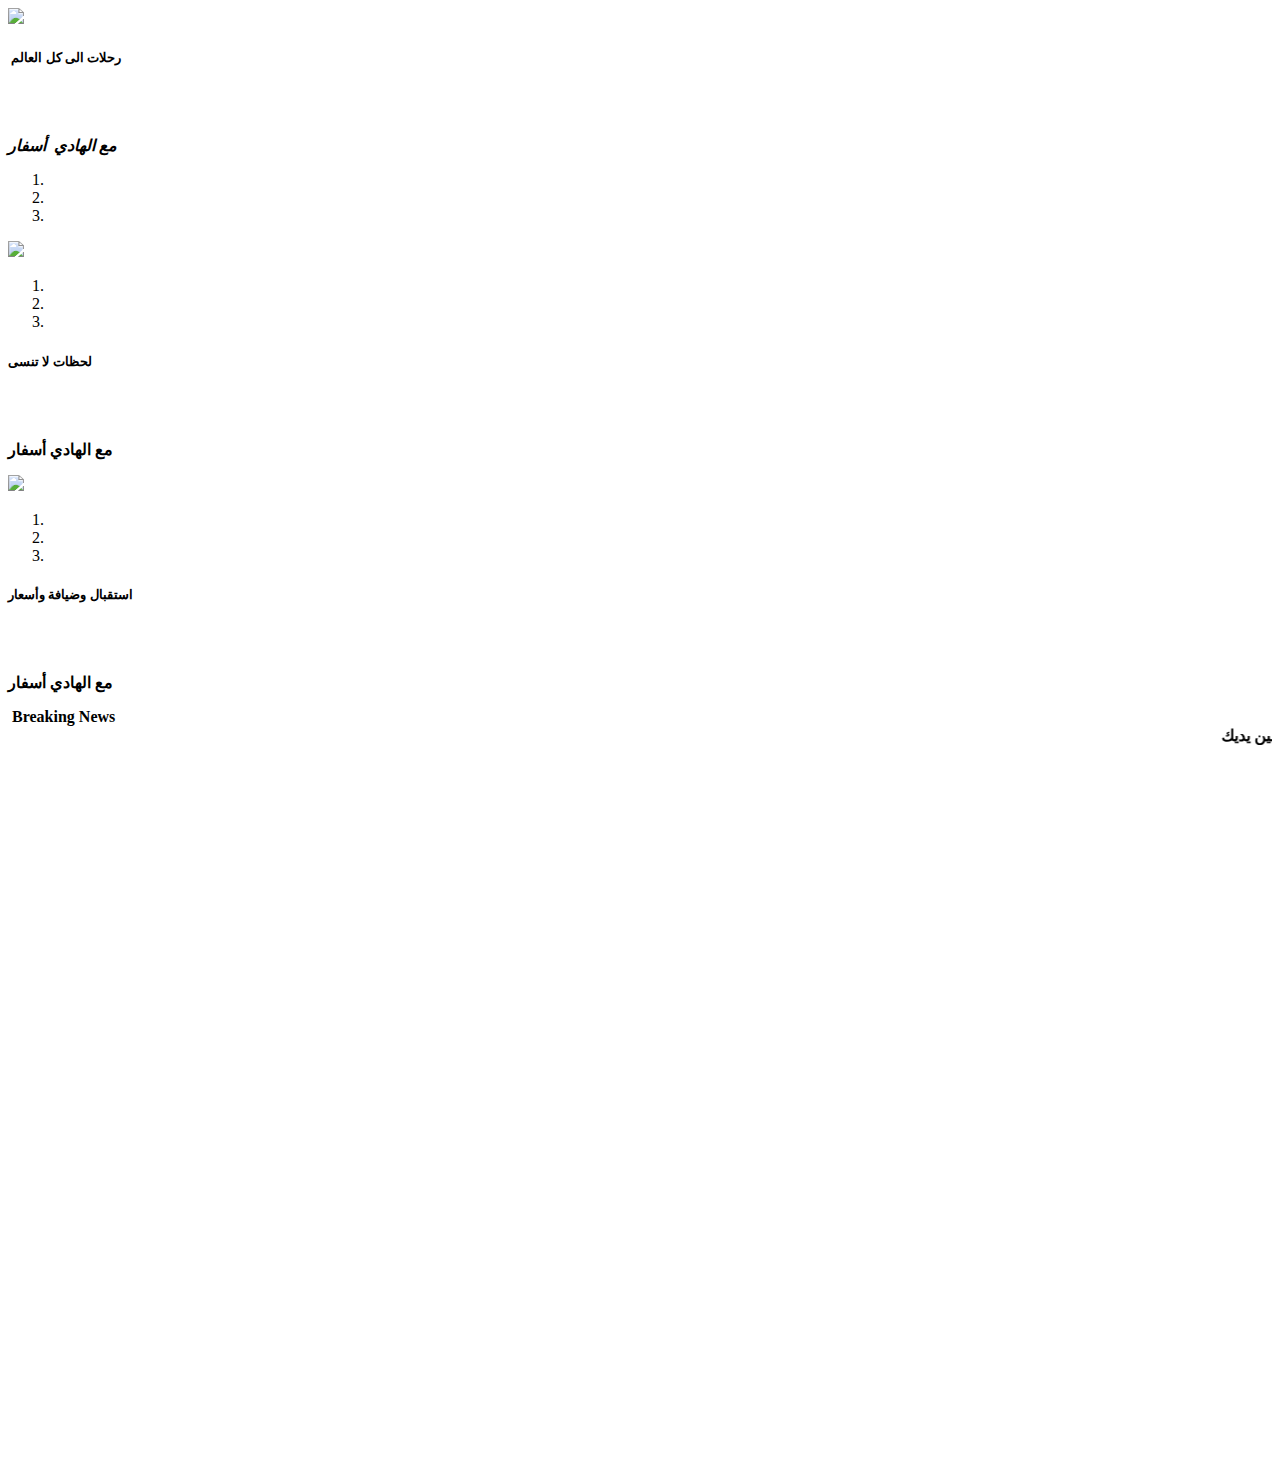
==== index.html @ 48cc2e4d "create github pages" ====
<!DOCTYPE html>
<html  >
<head>
  
  <meta charset="UTF-8">
  <meta http-equiv="X-UA-Compatible" content="IE=edge">
  
  <meta name="twitter:card" content="summary_large_image"/>
  <meta name="twitter:image:src" content="">
  <meta property="og:image" content="">
  <meta name="twitter:title" content="ELHADI ASSFAR">
  <meta name="viewport" content="width=device-width, initial-scale=1, minimum-scale=1">
  <link rel="shortcut icon" href="assets/images/whatsapp-image-2022-09-24-at-00.09.13-128x124.png" type="image/x-icon">
  <meta name="description" content="">
  
  
  <title>ELHADI ASSFAR</title>
  <link rel="stylesheet" href="assets/tether/tether.min.css">
  <link rel="stylesheet" href="assets/bootstrap/css/bootstrap.min.css">
  <link rel="stylesheet" href="assets/bootstrap/css/bootstrap-grid.min.css">
  <link rel="stylesheet" href="assets/bootstrap/css/bootstrap-reboot.min.css">
  <link rel="stylesheet" href="assets/popup-overlay-plugin/style.css">
  <link rel="stylesheet" href="assets/theme/css/style.css">
  <link rel="preload" href="https://fonts.googleapis.com/css?family=Open+Sans:300,400,500,600,700,800,300i,400i,500i,600i,700i,800i&display=swap" as="style" onload="this.onload=null;this.rel='stylesheet'">
  <noscript><link rel="stylesheet" href="https://fonts.googleapis.com/css?family=Open+Sans:300,400,500,600,700,800,300i,400i,500i,600i,700i,800i&display=swap"></noscript>
  <link rel="preload" as="style" href="assets/mobirise/css/mbr-additional.css"><link rel="stylesheet" href="assets/mobirise/css/mbr-additional.css" type="text/css">
  
  
  
  

<meta name="theme-color" content="#000000">
<link rel="manifest" href="manifest.json">
<script src="sw-connect.js"></script>
<meta name="apple-mobile-web-app-capable" content="yes">
<link rel="apple-touch-startup-image" media="(device-width: 320px) and (device-height: 568px) and (-webkit-device-pixel-ratio: 2) and (orientation: portrait)" href="assets/images/apple-launch-640x1136.png">
<link rel="apple-touch-startup-image" media="(device-width: 375px) and (device-height: 667px) and (-webkit-device-pixel-ratio: 2) and (orientation: portrait)" href="assets/images/apple-launch-750x1334.png">
<link rel="apple-touch-startup-image" media="(device-width: 414px) and (device-height: 736px) and (-webkit-device-pixel-ratio: 3) and (orientation: portrait)" href="assets/images/apple-launch-1242x2208.png">
<link rel="apple-touch-startup-image" media="(device-width: 375px) and (device-height: 812px) and (-webkit-device-pixel-ratio: 3) and (orientation: portrait)" href="assets/images/apple-launch-1125x2436.png">
<link rel="apple-touch-startup-image" media="(device-width: 768px) and (device-height: 1024px) and (-webkit-device-pixel-ratio: 2) and (orientation: portrait)" href="assets/images/apple-launch-1536x2048.png">
<link rel="apple-touch-startup-image" media="(device-width: 834px) and (device-height: 1112px) and (-webkit-device-pixel-ratio: 2) and (orientation: portrait)" href="assets/images/apple-launch-1668x2224.png">
<link rel="apple-touch-startup-image" media="(device-width: 1024px) and (device-height: 1366px) and (-webkit-device-pixel-ratio: 2) and (orientation: portrait)" href="assets/images/apple-launch-2048x2732.png">
<meta name="apple-mobile-web-app-status-bar-style" content="default">
<meta name="apple-mobile-web-app-title" content="">
<link rel="apple-touch-icon" href="apple-touch-icon.png"></head>
<body>
  
  <section class="slider1 cid-timabyp46W" id="slider1-c">
    

    <div class="carousel slide carousel-fade" id="timAXbuTjU" data-ride="carousel" data-interval="6000">
        <div class="carousel-inner">
            <div class="carousel-item slider-image item active">
                <div class="item-wrapper">
                    <img class="d-block w-100" src="assets/images/mbr-1050x918.jpg">
                    
                    <div class="carousel-caption">
                        <div class="middle">
                            <h5 class="mbr-section-title mbr-fonts-style align-left display-1">
                                <strong>&nbsp;رحلات الى كل العالم</strong><br><br><br><strong><br></strong></h5>
                            <p class="mbr-section-text mbr-fonts-style align-left display-2"><em><strong>مع الهادي&nbsp; أسفار</strong></em></p>
                        </div>
                        <div>
                            <ol class="carousel-indicators">
                                <li data-slide-to="0" class="active" data-target="#timAXbuTjU"></li>
                                <li data-slide-to="1" data-target="#timAXbuTjU"></li>
                                <li data-slide-to="2" data-target="#timAXbuTjU"></li>
                            </ol>
                        </div>
                    </div>
                </div>
            </div>
            <div class="carousel-item slider-image item">
                <div class="item-wrapper">
                    <img class="d-block w-100" src="assets/images/mbr-1050x700.jpg">
                    
                    <div class="carousel-caption">
                        <div>
                        <ol class="carousel-indicators">
                            <li data-slide-to="0" data-target="#timAXbuTjU"></li>
                            <li data-slide-to="1" class="active" data-target="#timAXbuTjU"></li>
                            <li data-slide-to="2" data-target="#timAXbuTjU"></li>
                        </ol>
                    </div>
                        <div class="middle">
                            <h5 class="mbr-section-title mbr-fonts-style align-left display-1">
                                <strong>لحظات لا تنسى</strong><br><br><br><strong><br></strong></h5>
                            <p class="mbr-section-text mbr-fonts-style align-left display-1"><strong>مع الهادي  أسفار</strong><br></p>
                        </div>
                    </div>
                </div>
            </div>
            <div class="carousel-item slider-image item">
                <div class="item-wrapper">
                    <img class="d-block w-100" src="assets/images/mbr-1350x904.jpg">
                    
                    <div class="carousel-caption">
                        <div>
                            <ol class="carousel-indicators">
                                <li data-slide-to="0" data-target="#timAXbuTjU"></li>
                                <li data-slide-to="1" data-target="#timAXbuTjU"></li>
                                <li data-slide-to="2" class="active" data-target="#timAXbuTjU"></li>
                            </ol>
                        </div>
                        <div class="middle">
                            <h5 class="mbr-section-title mbr-fonts-style align-left display-1">
                                <strong>استقبال وضيافة وأسعار&nbsp;</strong><br><br><br><strong><br></strong></h5>
                            <p class="mbr-section-text mbr-fonts-style align-left display-1"><strong>مع الهادي  أسفار</strong><br></p>
                        </div>
                    </div>
                </div>
            </div>
        </div>
    </div>
</section>

<section class="mbr-section article content1 cid-timjkQLAtu" id="breaking-e">

    
    <div class="container-fluid">
<div class="container mt-10 col-lg-9">
    <div class="row">
        <div class="col-md-12 ">
            <div class="d-flex justify-content-between align-items-center breaking-news" style="background: #ffffff">
                <div class="d-flex flex-row flex-grow-1 flex-fill justify-content-center py-2  px-2 news"><span class="d-flex align-items-center"><div><strong>&nbsp;Breaking News</strong></div></span></div>
                <marquee class="news-scroll" behavior="scroll" direction="left" onmouseover="this.stop();" onmouseout="this.start();"> <a href="#"></a><div><strong>الهادي للأسفار والعالم بين يديك&nbsp; &nbsp; &nbsp; الهادي للأسفار والعالم بين يديك&nbsp; &nbsp; &nbsp; &nbsp; &nbsp; الهادي للأسفار والعالم بين يديك&nbsp; &nbsp; &nbsp; &nbsp; &nbsp; &nbsp; &nbsp; &nbsp; &nbsp; &nbsp; &nbsp; &nbsp; &nbsp; &nbsp; &nbsp; &nbsp; &nbsp; &nbsp; &nbsp; &nbsp; &nbsp; &nbsp; الهادي للأسفار والعالم بين يديك</strong></div> </marquee>
            </div>
        </div>
    </div>

     </div>


   
</div></section>

<section class="video2 cid-timdjlqHDe" id="video2-d">
    
    
    
    <div class="container-fluid">
        
        <div class="row justify-content-center mt-4">
            <div class="col-12 col-md-12 video-block">
                <div class="video-wrapper"><iframe class="mbr-embedded-video" src="https://www.youtube.com/embed/H-viSy_GXDM?rel=0&amp;amp;mute=1&amp;showinfo=0&amp;autoplay=1&amp;loop=1&amp;playlist=H-viSy_GXDM" width="1280" height="720" frameborder="0" allowfullscreen></iframe></div>
                
            </div>
        </div>
    </div>
</section>


<script src="assets/web/assets/jquery/jquery.min.js"></script>
  <script src="assets/popper/popper.min.js"></script>
  <script src="assets/tether/tether.min.js"></script>
  <script src="assets/bootstrap/js/bootstrap.min.js"></script>
  <script src="assets/smoothscroll/smooth-scroll.js"></script>
  <script src="assets/playervimeo/vimeo_player.js"></script>
  <script src="assets/theme/js/script.js"></script>
  
  
  

</body>
</html>
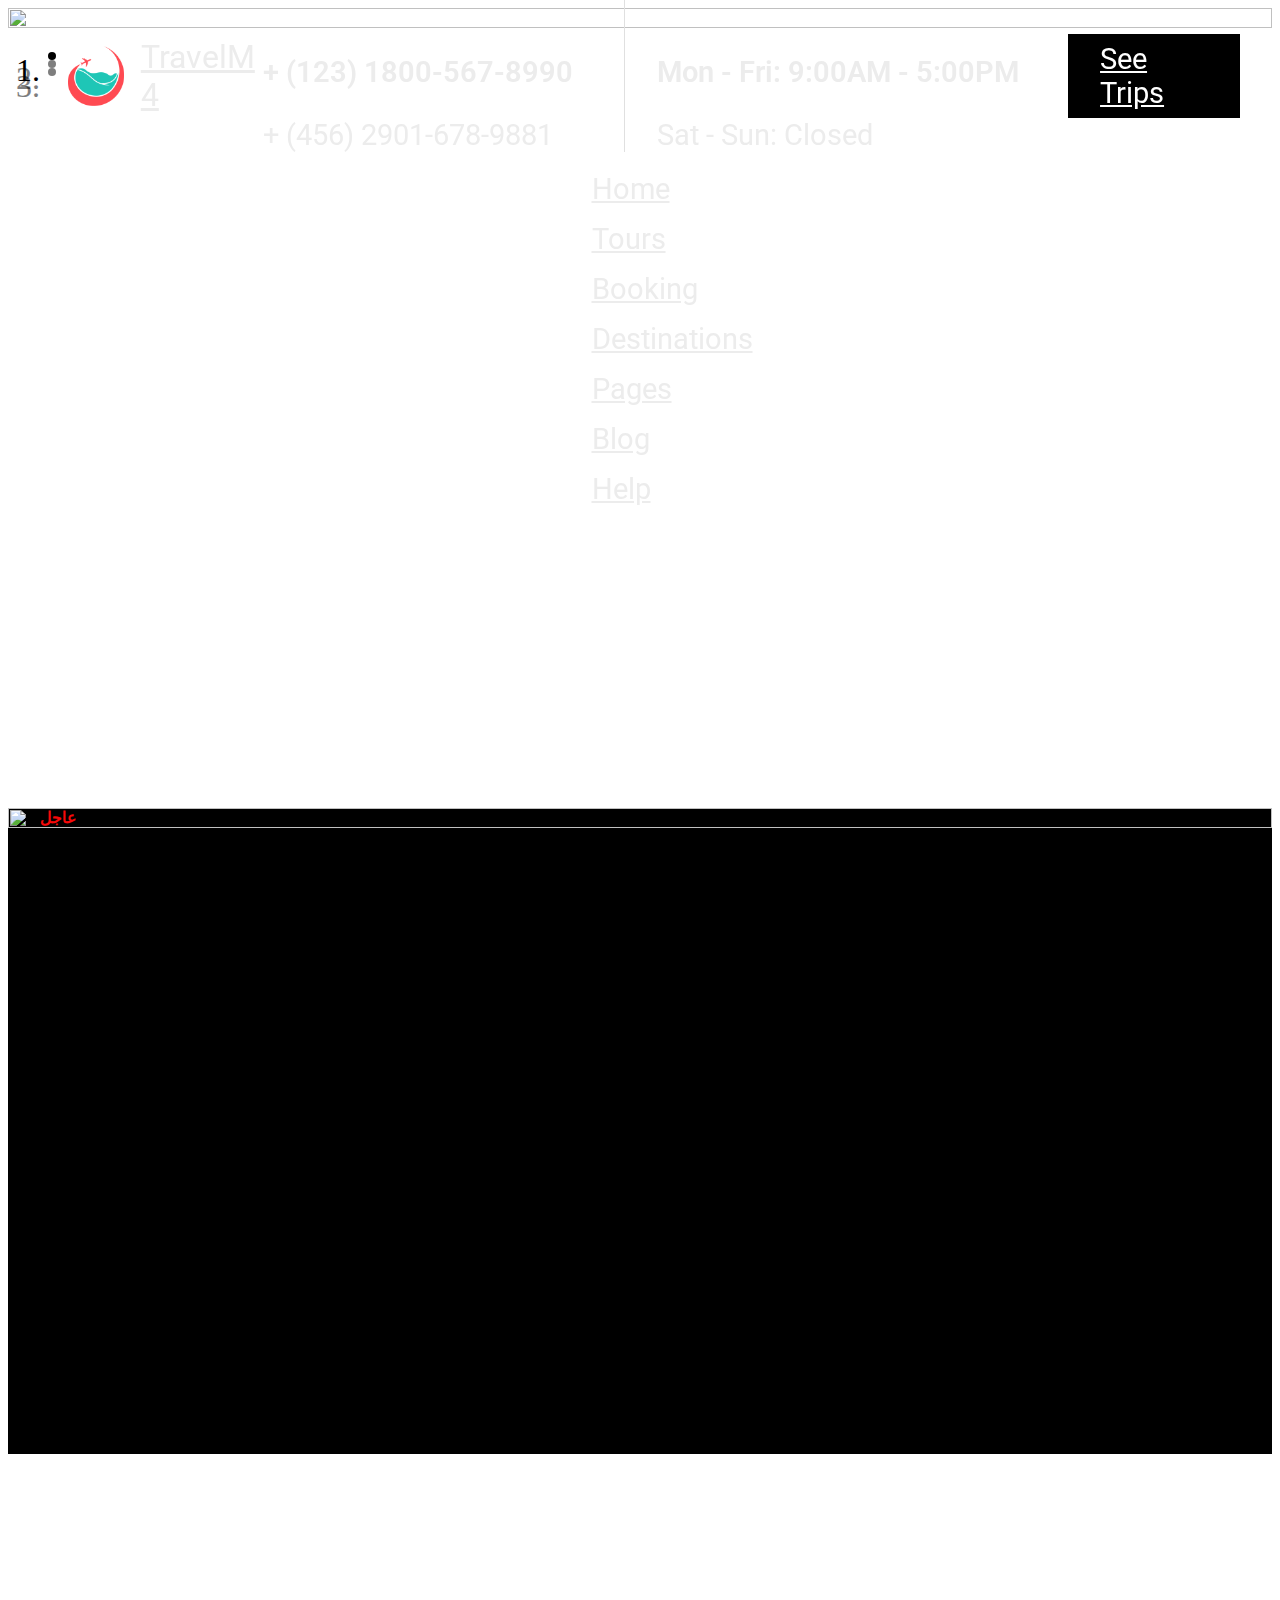
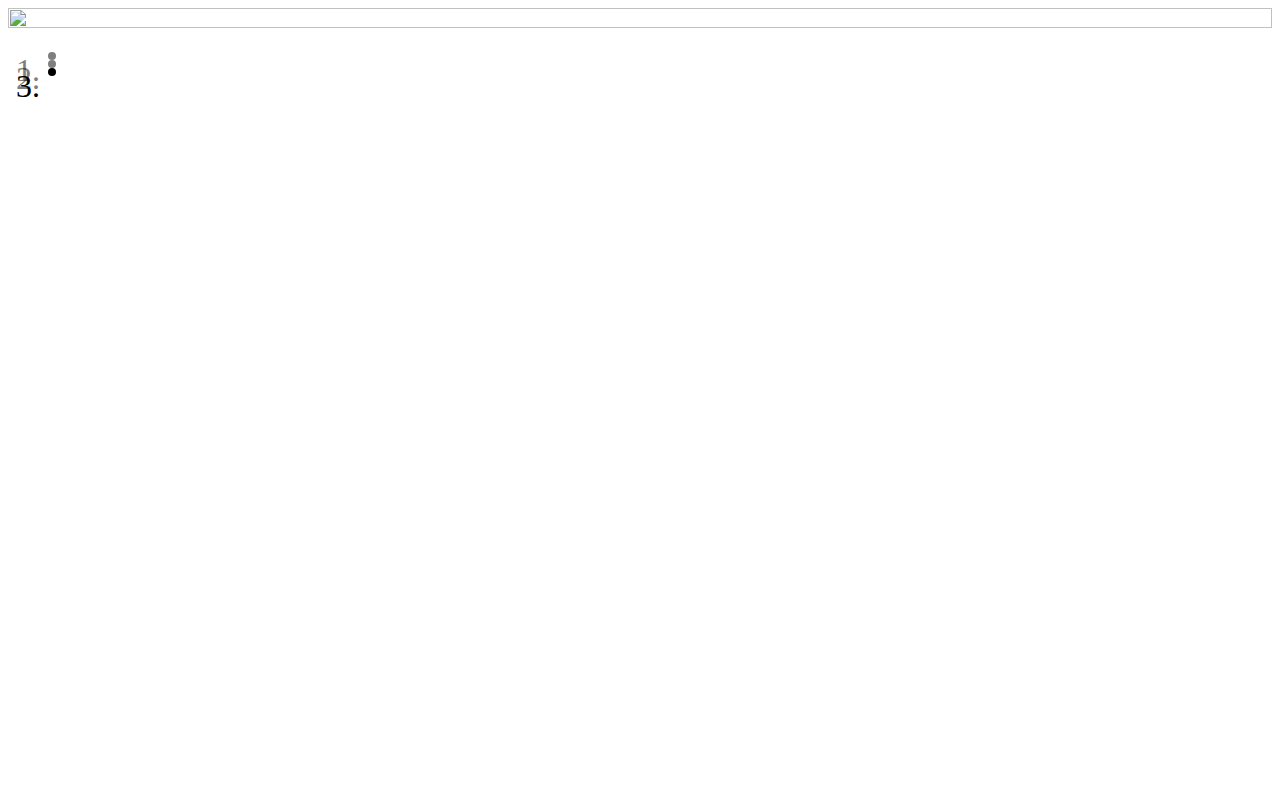
==== commit e599bd54: "create github pages" ====
--- a/index.html
+++ b/index.html
@@ -10,19 +10,21 @@
   <meta property="og:image" content="">
   <meta name="twitter:title" content="ELHADI ASSFAR">
   <meta name="viewport" content="width=device-width, initial-scale=1, minimum-scale=1">
-  <link rel="shortcut icon" href="assets/images/whatsapp-image-2022-09-24-at-00.09.13-128x124.png" type="image/x-icon">
+  <link rel="shortcut icon" href="assets/images/whatsapp-image-2022-09-24-at-00.09.13-128x124-1.png" type="image/x-icon">
   <meta name="description" content="">
   
   
   <title>ELHADI ASSFAR</title>
+  <link rel="stylesheet" href="assets/web/assets/mobirise-icons/mobirise-icons.css">
   <link rel="stylesheet" href="assets/tether/tether.min.css">
   <link rel="stylesheet" href="assets/bootstrap/css/bootstrap.min.css">
   <link rel="stylesheet" href="assets/bootstrap/css/bootstrap-grid.min.css">
   <link rel="stylesheet" href="assets/bootstrap/css/bootstrap-reboot.min.css">
   <link rel="stylesheet" href="assets/popup-overlay-plugin/style.css">
+  <link rel="stylesheet" href="assets/dropdown/css/style.css">
   <link rel="stylesheet" href="assets/theme/css/style.css">
-  <link rel="preload" href="https://fonts.googleapis.com/css?family=Open+Sans:300,400,500,600,700,800,300i,400i,500i,600i,700i,800i&display=swap" as="style" onload="this.onload=null;this.rel='stylesheet'">
-  <noscript><link rel="stylesheet" href="https://fonts.googleapis.com/css?family=Open+Sans:300,400,500,600,700,800,300i,400i,500i,600i,700i,800i&display=swap"></noscript>
+  <link rel="preload" href="https://fonts.googleapis.com/css?family=Roboto:100,100i,300,300i,400,400i,500,500i,700,700i,900,900i&display=swap" as="style" onload="this.onload=null;this.rel='stylesheet'">
+  <noscript><link rel="stylesheet" href="https://fonts.googleapis.com/css?family=Roboto:100,100i,300,300i,400,400i,500,500i,700,700i,900,900i&display=swap"></noscript>
   <link rel="preload" as="style" href="assets/mobirise/css/mbr-additional.css"><link rel="stylesheet" href="assets/mobirise/css/mbr-additional.css" type="text/css">
   
   
@@ -45,10 +47,121 @@
 <link rel="apple-touch-icon" href="apple-touch-icon.png"></head>
 <body>
   
-  <section class="slider1 cid-timabyp46W" id="slider1-c">
-    
-
-    <div class="carousel slide carousel-fade" id="timAXbuTjU" data-ride="carousel" data-interval="6000">
+  <section class="menu menu1 travelm4_menu1 cid-timIY8JqRA" once="menu" id="menu1-f">
+
+	
+
+	<nav class="navbar navbar-dropdown align-items-center navbar-fixed-top navbar-toggleable-sm bg-color transparent">
+		<div class="menu-content-top">
+			<div class="menu-logo">
+				<div class="navbar-brand">
+					<span class="navbar-logo">
+						<a href="#">
+							<img src="assets/images/logo.png" alt="" style="height: 4rem;">
+						</a>
+					</span>
+					<span class="navbar-caption-wrap">
+						<a href="#" class="brand-link mbr-black text-danger display-5">
+							TravelM4</a>
+					</span>
+				</div>
+			</div>
+			<div class="menu-content-right">
+				<div class="info-widget">
+					<span class="widget-icon mbr-iconfont mbri-mobile2" style="color: rgb(255, 74, 82); fill: rgb(255, 74, 82);"></span>
+					<div class="widget-content display-4">
+						<p class="widget-title mbr-fonts-style display-4">
+							+ (123) 1800-567-8990
+						</p>
+						<p class="widget-text mbr-fonts-style display-4">+ (456) 2901-678-9881</p>
+					</div>
+				</div>
+				<div class="info-widget">
+					<span class="widget-icon mbr-iconfont mbri-clock" style="color: rgb(255, 74, 82); fill: rgb(255, 74, 82);"></span>
+					<div class="widget-content display-4">
+						<p class="widget-title mbr-fonts-style display-4">
+							Mon - Fri: 9:00AM - 5:00PM
+						</p>
+						<p class="widget-text mbr-fonts-style display-4">Sat - Sun: Closed</p>
+					</div>
+				</div>
+				
+
+				<div class="navbar-buttons mbr-section-btn">
+					<a class="btn btn-md btn-primary display-4" href="#">
+						<span class="mbri-arrow-next mbr-iconfont mbr-iconfont-btn"></span>
+
+						See Trips</a>
+				</div>
+			</div>
+		</div>
+		<div class="menu-bottom">
+			<div class="collapse navbar-collapse" id="navbarSupportedContent">
+				<ul class="navbar-nav nav-dropdown js-float-line" data-app-modern-menu="true">
+					<li class="nav-item">
+						<a class="nav-link link mbr-black text-danger display-4" href="#">
+							Home</a>
+					</li>
+					<li class="nav-item dropdown">
+						<a class="nav-link link mbr-black dropdown-toggle text-danger display-4" href="#" data-toggle="dropdown-submenu" aria-expanded="false">Tours</a>
+						<div class="dropdown-menu">
+							<a class="mbr-black dropdown-item text-danger display-4" href="#">New
+								Item</a>
+							<a class="mbr-black dropdown-item text-danger display-4" href="#" aria-expanded="false">New Item</a>
+							<a class="mbr-black dropdown-item text-danger display-4" href="#" aria-expanded="false">New Item</a>
+						</div>
+					</li>
+
+					<li class="nav-item dropdown">
+						<a class="nav-link link mbr-black dropdown-toggle text-danger display-4" href="#" data-toggle="dropdown-submenu" aria-expanded="true">Booking</a>
+						<div class="dropdown-menu">
+							<a class="mbr-black dropdown-item text-danger display-4" href="#">New
+								Item</a>
+							<a class="mbr-black dropdown-item text-danger display-4" href="#" aria-expanded="false">New Item</a>
+							<a class="mbr-black dropdown-item text-danger display-4" href="#" aria-expanded="false">New Item</a>
+						</div>
+					</li>
+					<li class="nav-item dropdown">
+						<a class="nav-link link mbr-black dropdown-toggle text-danger display-4" href="#" data-toggle="dropdown-submenu" aria-expanded="false">
+							Destinations</a>
+						<div class="dropdown-menu">
+							<a class="mbr-black dropdown-item text-danger display-4" href="#">New
+								Item</a>
+							<a class="mbr-black dropdown-item text-danger display-4" href="#" aria-expanded="false">New Item</a>
+							<a class="mbr-black dropdown-item text-danger display-4" href="#" aria-expanded="false">New Item</a>
+						</div>
+					</li>
+					<li class="nav-item">
+						<a class="nav-link link mbr-black text-danger display-4" href="#">
+							Pages
+						</a>
+					</li>
+					<li class="nav-item">
+						<a class="nav-link link mbr-black text-danger display-4" href="#">
+							Blog</a>
+					</li>
+					<li class="nav-item">
+						<a class="nav-link link mbr-black text-danger display-4" href="#">
+							Help</a>
+					</li>
+				</ul>
+			</div>
+			<button class="navbar-toggler" type="button" data-toggle="collapse" data-target="#navbarSupportedContent" aria-controls="navbarSupportedContent" aria-expanded="false" aria-label="Toggle navigation">
+				<div class="hamburger">
+					<span></span>
+					<span></span>
+					<span></span>
+					<span></span>
+				</div>
+			</button>
+		</div>
+	</nav>
+</section>
+
+<section class="slider1 cid-timabyp46W" id="slider1-c">
+    
+
+    <div class="carousel slide carousel-fade" id="timKtJ0UqG" data-ride="carousel" data-interval="6000">
         <div class="carousel-inner">
             <div class="carousel-item slider-image item active">
                 <div class="item-wrapper">
@@ -57,14 +170,14 @@
                     <div class="carousel-caption">
                         <div class="middle">
                             <h5 class="mbr-section-title mbr-fonts-style align-left display-1">
-                                <strong>&nbsp;رحلات الى كل العالم</strong><br><br><br><strong><br></strong></h5>
-                            <p class="mbr-section-text mbr-fonts-style align-left display-2"><em><strong>مع الهادي&nbsp; أسفار</strong></em></p>
+                                <strong>&nbsp;رحلات الى كل العالم</strong><br><br><strong><br></strong></h5>
+                            <p class="mbr-section-text mbr-fonts-style align-left display-1"><strong>مع الهادي أسفار</strong><br></p>
                         </div>
                         <div>
                             <ol class="carousel-indicators">
-                                <li data-slide-to="0" class="active" data-target="#timAXbuTjU"></li>
-                                <li data-slide-to="1" data-target="#timAXbuTjU"></li>
-                                <li data-slide-to="2" data-target="#timAXbuTjU"></li>
+                                <li data-slide-to="0" class="active" data-target="#timKtJ0UqG"></li>
+                                <li data-slide-to="1" data-target="#timKtJ0UqG"></li>
+                                <li data-slide-to="2" data-target="#timKtJ0UqG"></li>
                             </ol>
                         </div>
                     </div>
@@ -77,9 +190,9 @@
                     <div class="carousel-caption">
                         <div>
                         <ol class="carousel-indicators">
-                            <li data-slide-to="0" data-target="#timAXbuTjU"></li>
-                            <li data-slide-to="1" class="active" data-target="#timAXbuTjU"></li>
-                            <li data-slide-to="2" data-target="#timAXbuTjU"></li>
+                            <li data-slide-to="0" data-target="#timKtJ0UqG"></li>
+                            <li data-slide-to="1" class="active" data-target="#timKtJ0UqG"></li>
+                            <li data-slide-to="2" data-target="#timKtJ0UqG"></li>
                         </ol>
                     </div>
                         <div class="middle">
@@ -97,14 +210,14 @@
                     <div class="carousel-caption">
                         <div>
                             <ol class="carousel-indicators">
-                                <li data-slide-to="0" data-target="#timAXbuTjU"></li>
-                                <li data-slide-to="1" data-target="#timAXbuTjU"></li>
-                                <li data-slide-to="2" class="active" data-target="#timAXbuTjU"></li>
+                                <li data-slide-to="0" data-target="#timKtJ0UqG"></li>
+                                <li data-slide-to="1" data-target="#timKtJ0UqG"></li>
+                                <li data-slide-to="2" class="active" data-target="#timKtJ0UqG"></li>
                             </ol>
                         </div>
                         <div class="middle">
                             <h5 class="mbr-section-title mbr-fonts-style align-left display-1">
-                                <strong>استقبال وضيافة وأسعار&nbsp;</strong><br><br><br><strong><br></strong></h5>
+                                <strong>استقبال وضيافة وأسعار&nbsp;</strong><br><br><strong><br></strong></h5>
                             <p class="mbr-section-text mbr-fonts-style align-left display-1"><strong>مع الهادي  أسفار</strong><br></p>
                         </div>
                     </div>
@@ -117,12 +230,12 @@
 <section class="mbr-section article content1 cid-timjkQLAtu" id="breaking-e">
 
     
-    <div class="container-fluid">
+    <div class="container">
 <div class="container mt-10 col-lg-9">
     <div class="row">
         <div class="col-md-12 ">
-            <div class="d-flex justify-content-between align-items-center breaking-news" style="background: #ffffff">
-                <div class="d-flex flex-row flex-grow-1 flex-fill justify-content-center py-2  px-2 news"><span class="d-flex align-items-center"><div><strong>&nbsp;Breaking News</strong></div></span></div>
+            <div class="d-flex justify-content-between align-items-center breaking-news" style="background: #000000">
+                <div class="d-flex flex-row flex-grow-1 flex-fill justify-content-center py-2  px-2 news"><span class="d-flex align-items-center"><div><strong>عاجل</strong></div></span></div>
                 <marquee class="news-scroll" behavior="scroll" direction="left" onmouseover="this.stop();" onmouseout="this.start();"> <a href="#"></a><div><strong>الهادي للأسفار والعالم بين يديك&nbsp; &nbsp; &nbsp; الهادي للأسفار والعالم بين يديك&nbsp; &nbsp; &nbsp; &nbsp; &nbsp; الهادي للأسفار والعالم بين يديك&nbsp; &nbsp; &nbsp; &nbsp; &nbsp; &nbsp; &nbsp; &nbsp; &nbsp; &nbsp; &nbsp; &nbsp; &nbsp; &nbsp; &nbsp; &nbsp; &nbsp; &nbsp; &nbsp; &nbsp; &nbsp; &nbsp; الهادي للأسفار والعالم بين يديك</strong></div> </marquee>
             </div>
         </div>
@@ -142,7 +255,7 @@
         
         <div class="row justify-content-center mt-4">
             <div class="col-12 col-md-12 video-block">
-                <div class="video-wrapper"><iframe class="mbr-embedded-video" src="https://www.youtube.com/embed/H-viSy_GXDM?rel=0&amp;amp;mute=1&amp;showinfo=0&amp;autoplay=1&amp;loop=1&amp;playlist=H-viSy_GXDM" width="1280" height="720" frameborder="0" allowfullscreen></iframe></div>
+                <div class="video-wrapper"><iframe class="mbr-embedded-video" src="https://www.youtube.com/embed/H-viSy_GXDM?rel=0&amp;amp;mute=1&amp;showinfo=0&amp;autoplay=1&amp;loop=1&amp;playlist=H-viSy_GXDM" width="800" height="600" frameborder="0" allowfullscreen></iframe></div>
                 
             </div>
         </div>
@@ -156,6 +269,9 @@
   <script src="assets/bootstrap/js/bootstrap.min.js"></script>
   <script src="assets/smoothscroll/smooth-scroll.js"></script>
   <script src="assets/playervimeo/vimeo_player.js"></script>
+  <script src="assets/dropdown/js/nav-dropdown.js"></script>
+  <script src="assets/dropdown/js/navbar-dropdown.js"></script>
+  <script src="assets/touchswipe/jquery.touch-swipe.min.js"></script>
   <script src="assets/theme/js/script.js"></script>
   
   
--- a/assets/dropdown/css/style.css
+++ b/assets/dropdown/css/style.css
@@ -0,0 +1,265 @@
+.navbar-dropdown {
+  left: 0;
+  padding: 0;
+  position: absolute;
+  right: 0;
+  top: 0;
+  transition: all 0.45s ease;
+  z-index: 1030;
+  background: #282828; }
+  .navbar-dropdown .navbar-logo {
+    margin-right: 0.8rem;
+    transition: margin 0.3s ease-in-out;
+    vertical-align: middle; }
+    .navbar-dropdown .navbar-logo img {
+      height: 3.125rem;
+      transition: all 0.3s ease-in-out; }
+    .navbar-dropdown .navbar-logo.mbr-iconfont {
+      font-size: 3.125rem;
+      line-height: 3.125rem; }
+  .navbar-dropdown .navbar-caption {
+    font-weight: 700;
+    white-space: normal;
+    vertical-align: -4px;
+    line-height: 3.125rem !important; }
+    .navbar-dropdown .navbar-caption, .navbar-dropdown .navbar-caption:hover {
+      color: inherit;
+      text-decoration: none; }
+  .navbar-dropdown .mbr-iconfont + .navbar-caption {
+    vertical-align: -1px; }
+  .navbar-dropdown.navbar-fixed-top {
+    position: fixed; }
+  .navbar-dropdown .navbar-brand span {
+    vertical-align: -4px; }
+  .navbar-dropdown.bg-color.transparent {
+    background: none; }
+  .navbar-dropdown.navbar-short .navbar-brand {
+    padding: 0.625rem 0; }
+    .navbar-dropdown.navbar-short .navbar-brand span {
+      vertical-align: -1px; }
+  .navbar-dropdown.navbar-short .navbar-caption {
+    line-height: 2.375rem !important;
+    vertical-align: -2px; }
+  .navbar-dropdown.navbar-short .navbar-logo {
+    margin-right: 0.5rem; }
+    .navbar-dropdown.navbar-short .navbar-logo img {
+      height: 2.375rem; }
+    .navbar-dropdown.navbar-short .navbar-logo.mbr-iconfont {
+      font-size: 2.375rem;
+      line-height: 2.375rem; }
+  .navbar-dropdown.navbar-short .mbr-table-cell {
+    height: 3.625rem; }
+  .navbar-dropdown .navbar-close {
+    left: 0.6875rem;
+    position: fixed;
+    top: 0.75rem;
+    z-index: 1000; }
+  .navbar-dropdown .hamburger-icon {
+    content: "";
+    display: inline-block;
+    vertical-align: middle;
+    width: 16px;
+    -webkit-box-shadow: 0 -6px 0 1px #282828,0 0 0 1px #282828,0 6px 0 1px #282828;
+    -moz-box-shadow: 0 -6px 0 1px #282828,0 0 0 1px #282828,0 6px 0 1px #282828;
+    box-shadow: 0 -6px 0 1px #282828,0 0 0 1px #282828,0 6px 0 1px #282828; }
+
+.dropdown-menu .dropdown-toggle[data-toggle="dropdown-submenu"]::after {
+  border-bottom: 0.35em solid transparent;
+  border-left: 0.35em solid;
+  border-right: 0;
+  border-top: 0.35em solid transparent;
+  margin-left: 0.3rem; }
+
+.dropdown-menu .dropdown-item:focus {
+  outline: 0; }
+
+.nav-dropdown {
+  font-size: 0.75rem;
+  font-weight: 500;
+  height: auto !important; }
+  .nav-dropdown .nav-btn {
+    padding-left: 1rem; }
+  .nav-dropdown .link {
+    margin: .667em 1.667em;
+    font-weight: 500;
+    padding: 0;
+    transition: color .2s ease-in-out; }
+    .nav-dropdown .link.dropdown-toggle {
+      margin-right: 2.583em; }
+      .nav-dropdown .link.dropdown-toggle::after {
+        margin-left: .25rem;
+        border-top: 0.35em solid;
+        border-right: 0.35em solid transparent;
+        border-left: 0.35em solid transparent;
+        border-bottom: 0; }
+      .nav-dropdown .link.dropdown-toggle[aria-expanded="true"] {
+        margin: 0;
+        padding: 0.667em 3.263em  0.667em 1.667em; }
+  .nav-dropdown .link::after,
+  .nav-dropdown .dropdown-item::after {
+    color: inherit; }
+  .nav-dropdown .btn {
+    font-size: 0.75rem;
+    font-weight: 700;
+    letter-spacing: 0;
+    margin-bottom: 0;
+    padding-left: 1.25rem;
+    padding-right: 1.25rem; }
+  .nav-dropdown .dropdown-menu {
+    border-radius: 0;
+    border: 0;
+    left: 0;
+    margin: 0;
+    padding-bottom: 1.25rem;
+    padding-top: 1.25rem;
+    position: relative; }
+  .nav-dropdown .dropdown-submenu {
+    margin-left: 0.125rem;
+    top: 0; }
+  .nav-dropdown .dropdown-item {
+    font-weight: 500;
+    line-height: 2;
+    padding: 0.3846em 4.615em 0.3846em 1.5385em;
+    position: relative;
+    transition: color .2s ease-in-out, background-color .2s ease-in-out; }
+    .nav-dropdown .dropdown-item::after {
+      margin-top: -0.3077em;
+      position: absolute;
+      right: 1.1538em;
+      top: 50%; }
+    .nav-dropdown .dropdown-item:focus, .nav-dropdown .dropdown-item:hover {
+      background: none; }
+
+@media (max-width: 767px) {
+  .nav-dropdown.navbar-toggleable-sm {
+    bottom: 0;
+    display: none;
+    left: 0;
+    overflow-x: hidden;
+    position: fixed;
+    top: 0;
+    transform: translateX(-100%);
+    -ms-transform: translateX(-100%);
+    -webkit-transform: translateX(-100%);
+    width: 18.75rem;
+    z-index: 999; } }
+.nav-dropdown.navbar-toggleable-xl {
+  bottom: 0;
+  display: none;
+  left: 0;
+  overflow-x: hidden;
+  position: fixed;
+  top: 0;
+  transform: translateX(-100%);
+  -ms-transform: translateX(-100%);
+  -webkit-transform: translateX(-100%);
+  width: 18.75rem;
+  z-index: 999; }
+
+.nav-dropdown-sm {
+  display: block !important;
+  overflow-x: hidden;
+  overflow: auto;
+  padding-top: 3.875rem; }
+  .nav-dropdown-sm::after {
+    content: "";
+    display: block;
+    height: 3rem;
+    width: 100%; }
+  .nav-dropdown-sm.collapse.in ~ .navbar-close {
+    display: block !important; }
+  .nav-dropdown-sm.collapsing, .nav-dropdown-sm.collapse.in {
+    transform: translateX(0);
+    -ms-transform: translateX(0);
+    -webkit-transform: translateX(0);
+    transition: all 0.25s ease-out;
+    -webkit-transition: all 0.25s ease-out;
+    background: #282828; }
+  .nav-dropdown-sm.collapsing[aria-expanded="false"] {
+    transform: translateX(-100%);
+    -ms-transform: translateX(-100%);
+    -webkit-transform: translateX(-100%); }
+  .nav-dropdown-sm .nav-item {
+    display: block;
+    margin-left: 0 !important;
+    padding-left: 0; }
+  .nav-dropdown-sm .link,
+  .nav-dropdown-sm .dropdown-item {
+    border-top: 1px dotted rgba(255, 255, 255, 0.1);
+    font-size: 0.8125rem;
+    line-height: 1.6;
+    margin: 0 !important;
+    padding: 0.875rem 2.4rem 0.875rem 1.5625rem !important;
+    position: relative;
+    white-space: normal; }
+    .nav-dropdown-sm .link:focus, .nav-dropdown-sm .link:hover,
+    .nav-dropdown-sm .dropdown-item:focus,
+    .nav-dropdown-sm .dropdown-item:hover {
+      background: rgba(0, 0, 0, 0.2) !important;
+      color: #c0a375; }
+  .nav-dropdown-sm .nav-btn {
+    position: relative;
+    padding: 1.5625rem 1.5625rem 0 1.5625rem; }
+    .nav-dropdown-sm .nav-btn::before {
+      border-top: 1px dotted rgba(255, 255, 255, 0.1);
+      content: "";
+      left: 0;
+      position: absolute;
+      top: 0;
+      width: 100%; }
+    .nav-dropdown-sm .nav-btn + .nav-btn {
+      padding-top: 0.625rem; }
+      .nav-dropdown-sm .nav-btn + .nav-btn::before {
+        display: none; }
+  .nav-dropdown-sm .btn {
+    padding: 0.625rem 0; }
+  .nav-dropdown-sm .dropdown-toggle[data-toggle="dropdown-submenu"]::after {
+    margin-left: .25rem;
+    border-top: 0.35em solid;
+    border-right: 0.35em solid transparent;
+    border-left: 0.35em solid transparent;
+    border-bottom: 0; }
+  .nav-dropdown-sm .dropdown-toggle[data-toggle="dropdown-submenu"][aria-expanded="true"]::after {
+    border-top: 0;
+    border-right: 0.35em solid transparent;
+    border-left: 0.35em solid transparent;
+    border-bottom: 0.35em solid; }
+  .nav-dropdown-sm .dropdown-menu {
+    margin: 0;
+    padding: 0;
+    position: relative;
+    top: 0;
+    left: 0;
+    width: 100%;
+    border: 0;
+    float: none;
+    border-radius: 0;
+    background: none; }
+  .nav-dropdown-sm .dropdown-submenu {
+    left: 100%;
+    margin-left: 0.125rem;
+    margin-top: -1.25rem;
+    top: 0; }
+
+.navbar-toggleable-sm .nav-dropdown .dropdown-menu {
+  position: absolute; }
+
+.navbar-toggleable-sm .nav-dropdown .dropdown-submenu {
+  left: 100%;
+  margin-left: 0.125rem;
+  margin-top: -1.25rem;
+  top: 0; }
+
+.navbar-toggleable-sm.opened .nav-dropdown .dropdown-menu {
+  position: relative; }
+
+.navbar-toggleable-sm.opened .nav-dropdown .dropdown-submenu {
+  left: 0;
+  margin-left: 00rem;
+  margin-top: 0rem;
+  top: 0; }
+
+.is-builder .nav-dropdown.collapsing {
+  transition: none !important; }
+
+/*# sourceMappingURL=style.css.map */
--- a/assets/mobirise/css/mbr-additional.css
+++ b/assets/mobirise/css/mbr-additional.css
@@ -0,0 +1,1516 @@
+body {
+  font-family: Open Sans;
+}
+.display-1 {
+  font-family: 'Roboto', sans-serif;
+  font-size: 3.8rem;
+}
+.display-1 > .mbr-iconfont {
+  font-size: 6.08rem;
+}
+.display-2 {
+  font-family: 'Roboto', sans-serif;
+  font-size: 2.4rem;
+}
+.display-2 > .mbr-iconfont {
+  font-size: 3.84rem;
+}
+.display-4 {
+  font-family: 'Roboto', sans-serif;
+  font-size: 1.8rem;
+}
+.display-4 > .mbr-iconfont {
+  font-size: 2.88rem;
+}
+.display-5 {
+  font-family: 'Roboto', sans-serif;
+  font-size: 2rem;
+}
+.display-5 > .mbr-iconfont {
+  font-size: 3.2rem;
+}
+.display-7 {
+  font-family: 'Roboto', sans-serif;
+  font-size: 2rem;
+}
+.display-7 > .mbr-iconfont {
+  font-size: 3.2rem;
+}
+/* ---- Fluid typography for mobile devices ---- */
+/* 1.4 - font scale ratio ( bootstrap == 1.42857 ) */
+/* 100vw - current viewport width */
+/* (48 - 20)  48 == 48rem == 768px, 20 == 20rem == 320px(minimal supported viewport) */
+/* 0.65 - min scale variable, may vary */
+@media (max-width: 768px) {
+  .display-1 {
+    font-size: 3.04rem;
+    font-size: calc( 1.98rem + (3.8 - 1.98) * ((100vw - 20rem) / (48 - 20)));
+    line-height: calc( 1.4 * (1.98rem + (3.8 - 1.98) * ((100vw - 20rem) / (48 - 20))));
+  }
+  .display-2 {
+    font-size: 1.92rem;
+    font-size: calc( 1.49rem + (2.4 - 1.49) * ((100vw - 20rem) / (48 - 20)));
+    line-height: calc( 1.4 * (1.49rem + (2.4 - 1.49) * ((100vw - 20rem) / (48 - 20))));
+  }
+  .display-4 {
+    font-size: 1.44rem;
+    font-size: calc( 1.28rem + (1.8 - 1.28) * ((100vw - 20rem) / (48 - 20)));
+    line-height: calc( 1.4 * (1.28rem + (1.8 - 1.28) * ((100vw - 20rem) / (48 - 20))));
+  }
+  .display-5 {
+    font-size: 1.6rem;
+    font-size: calc( 1.35rem + (2 - 1.35) * ((100vw - 20rem) / (48 - 20)));
+    line-height: calc( 1.4 * (1.35rem + (2 - 1.35) * ((100vw - 20rem) / (48 - 20))));
+  }
+}
+/* Buttons */
+.btn {
+  padding: 10px 15px;
+  border-radius: 0px;
+}
+.btn-sm {
+  padding: 5px 10px;
+  border-radius: 0px;
+}
+.btn-md {
+  padding: 10px 15px;
+  border-radius: 0px;
+}
+.btn-lg {
+  padding: 20px 20px;
+  border-radius: 0px;
+}
+.bg-primary {
+  background-color: #000000 !important;
+}
+.bg-success {
+  background-color: #7242d6 !important;
+}
+.bg-info {
+  background-color: #48d678 !important;
+}
+.bg-warning {
+  background-color: #d63d3d !important;
+}
+.bg-danger {
+  background-color: #ececec !important;
+}
+.btn-primary,
+.btn-primary:active,
+.btn-primary.active {
+  background-color: #000000 !important;
+  border-color: #000000 !important;
+  color: #ffffff !important;
+}
+.btn-primary:hover,
+.btn-primary:focus,
+.btn-primary.focus {
+  color: #ffffff !important;
+  background-color: #000000 !important;
+  border-color: #000000 !important;
+}
+.btn-primary.disabled,
+.btn-primary:disabled {
+  color: #ffffff !important;
+  background-color: #000000 !important;
+  border-color: #000000 !important;
+}
+.btn-secondary,
+.btn-secondary:active,
+.btn-secondary.active {
+  background-color: #1ec6b6 !important;
+  border-color: #1ec6b6 !important;
+  color: #ffffff !important;
+}
+.btn-secondary:hover,
+.btn-secondary:focus,
+.btn-secondary.focus {
+  color: #ffffff !important;
+  background-color: #148479 !important;
+  border-color: #148479 !important;
+}
+.btn-secondary.disabled,
+.btn-secondary:disabled {
+  color: #ffffff !important;
+  background-color: #148479 !important;
+  border-color: #148479 !important;
+}
+.btn-info,
+.btn-info:active,
+.btn-info.active {
+  background-color: #48d678 !important;
+  border-color: #48d678 !important;
+  color: #ffffff !important;
+}
+.btn-info:hover,
+.btn-info:focus,
+.btn-info.focus {
+  color: #ffffff !important;
+  background-color: #26ab53 !important;
+  border-color: #26ab53 !important;
+}
+.btn-info.disabled,
+.btn-info:disabled {
+  color: #ffffff !important;
+  background-color: #26ab53 !important;
+  border-color: #26ab53 !important;
+}
+.btn-success,
+.btn-success:active,
+.btn-success.active {
+  background-color: #7242d6 !important;
+  border-color: #7242d6 !important;
+  color: #ffffff !important;
+}
+.btn-success:hover,
+.btn-success:focus,
+.btn-success.focus {
+  color: #ffffff !important;
+  background-color: #4f24a7 !important;
+  border-color: #4f24a7 !important;
+}
+.btn-success.disabled,
+.btn-success:disabled {
+  color: #ffffff !important;
+  background-color: #4f24a7 !important;
+  border-color: #4f24a7 !important;
+}
+.btn-warning,
+.btn-warning:active,
+.btn-warning.active {
+  background-color: #d63d3d !important;
+  border-color: #d63d3d !important;
+  color: #ffffff !important;
+}
+.btn-warning:hover,
+.btn-warning:focus,
+.btn-warning.focus {
+  color: #ffffff !important;
+  background-color: #a42323 !important;
+  border-color: #a42323 !important;
+}
+.btn-warning.disabled,
+.btn-warning:disabled {
+  color: #ffffff !important;
+  background-color: #a42323 !important;
+  border-color: #a42323 !important;
+}
+.btn-danger,
+.btn-danger:active,
+.btn-danger.active {
+  background-color: #ececec !important;
+  border-color: #ececec !important;
+  color: #6d6d6d !important;
+}
+.btn-danger:hover,
+.btn-danger:focus,
+.btn-danger.focus {
+  color: #6d6d6d !important;
+  background-color: #c6c6c6 !important;
+  border-color: #c6c6c6 !important;
+}
+.btn-danger.disabled,
+.btn-danger:disabled {
+  color: #6d6d6d !important;
+  background-color: #c6c6c6 !important;
+  border-color: #c6c6c6 !important;
+}
+.btn-white {
+  color: #333333 !important;
+}
+.btn-white,
+.btn-white:active,
+.btn-white.active {
+  background-color: #ffffff !important;
+  border-color: #ffffff !important;
+  color: #808080 !important;
+}
+.btn-white:hover,
+.btn-white:focus,
+.btn-white.focus {
+  color: #808080 !important;
+  background-color: #d9d9d9 !important;
+  border-color: #d9d9d9 !important;
+}
+.btn-white.disabled,
+.btn-white:disabled {
+  color: #808080 !important;
+  background-color: #d9d9d9 !important;
+  border-color: #d9d9d9 !important;
+}
+.btn-black,
+.btn-black:active,
+.btn-black.active {
+  background-color: #333333 !important;
+  border-color: #333333 !important;
+  color: #ffffff !important;
+}
+.btn-black:hover,
+.btn-black:focus,
+.btn-black.focus {
+  color: #ffffff !important;
+  background-color: #0d0d0d !important;
+  border-color: #0d0d0d !important;
+}
+.btn-black.disabled,
+.btn-black:disabled {
+  color: #ffffff !important;
+  background-color: #0d0d0d !important;
+  border-color: #0d0d0d !important;
+}
+.btn-primary-outline,
+.btn-primary-outline:active,
+.btn-primary-outline.active {
+  background: none;
+  border-color: #000000;
+  color: #000000;
+}
+.btn-primary-outline:hover,
+.btn-primary-outline:focus,
+.btn-primary-outline.focus {
+  color: #ffffff;
+  background-color: #000000;
+  border-color: #000000;
+}
+.btn-primary-outline.disabled,
+.btn-primary-outline:disabled {
+  color: #ffffff !important;
+  background-color: #000000 !important;
+  border-color: #000000 !important;
+}
+.btn-secondary-outline,
+.btn-secondary-outline:active,
+.btn-secondary-outline.active {
+  background: none;
+  border-color: #116d65;
+  color: #116d65;
+}
+.btn-secondary-outline:hover,
+.btn-secondary-outline:focus,
+.btn-secondary-outline.focus {
+  color: #ffffff;
+  background-color: #1ec6b6;
+  border-color: #1ec6b6;
+}
+.btn-secondary-outline.disabled,
+.btn-secondary-outline:disabled {
+  color: #ffffff !important;
+  background-color: #1ec6b6 !important;
+  border-color: #1ec6b6 !important;
+}
+.btn-info-outline,
+.btn-info-outline:active,
+.btn-info-outline.active {
+  background: none;
+  border-color: #229649;
+  color: #229649;
+}
+.btn-info-outline:hover,
+.btn-info-outline:focus,
+.btn-info-outline.focus {
+  color: #ffffff;
+  background-color: #48d678;
+  border-color: #48d678;
+}
+.btn-info-outline.disabled,
+.btn-info-outline:disabled {
+  color: #ffffff !important;
+  background-color: #48d678 !important;
+  border-color: #48d678 !important;
+}
+.btn-success-outline,
+.btn-success-outline:active,
+.btn-success-outline.active {
+  background: none;
+  border-color: #452092;
+  color: #452092;
+}
+.btn-success-outline:hover,
+.btn-success-outline:focus,
+.btn-success-outline.focus {
+  color: #ffffff;
+  background-color: #7242d6;
+  border-color: #7242d6;
+}
+.btn-success-outline.disabled,
+.btn-success-outline:disabled {
+  color: #ffffff !important;
+  background-color: #7242d6 !important;
+  border-color: #7242d6 !important;
+}
+.btn-warning-outline,
+.btn-warning-outline:active,
+.btn-warning-outline.active {
+  background: none;
+  border-color: #8f1e1e;
+  color: #8f1e1e;
+}
+.btn-warning-outline:hover,
+.btn-warning-outline:focus,
+.btn-warning-outline.focus {
+  color: #ffffff;
+  background-color: #d63d3d;
+  border-color: #d63d3d;
+}
+.btn-warning-outline.disabled,
+.btn-warning-outline:disabled {
+  color: #ffffff !important;
+  background-color: #d63d3d !important;
+  border-color: #d63d3d !important;
+}
+.btn-danger-outline,
+.btn-danger-outline:active,
+.btn-danger-outline.active {
+  background: none;
+  border-color: #b9b9b9;
+  color: #b9b9b9;
+}
+.btn-danger-outline:hover,
+.btn-danger-outline:focus,
+.btn-danger-outline.focus {
+  color: #6d6d6d;
+  background-color: #ececec;
+  border-color: #ececec;
+}
+.btn-danger-outline.disabled,
+.btn-danger-outline:disabled {
+  color: #6d6d6d !important;
+  background-color: #ececec !important;
+  border-color: #ececec !important;
+}
+.btn-black-outline,
+.btn-black-outline:active,
+.btn-black-outline.active {
+  background: none;
+  border-color: #000000;
+  color: #000000;
+}
+.btn-black-outline:hover,
+.btn-black-outline:focus,
+.btn-black-outline.focus {
+  color: #ffffff;
+  background-color: #333333;
+  border-color: #333333;
+}
+.btn-black-outline.disabled,
+.btn-black-outline:disabled {
+  color: #ffffff !important;
+  background-color: #333333 !important;
+  border-color: #333333 !important;
+}
+.btn-white-outline,
+.btn-white-outline:active,
+.btn-white-outline.active {
+  background: none;
+  border-color: #ffffff;
+  color: #ffffff;
+}
+.btn-white-outline:hover,
+.btn-white-outline:focus,
+.btn-white-outline.focus {
+  color: #333333;
+  background-color: #ffffff;
+  border-color: #ffffff;
+}
+.text-primary {
+  color: #000000 !important;
+}
+.text-secondary {
+  color: #1ec6b6 !important;
+}
+.text-success {
+  color: #7242d6 !important;
+}
+.text-info {
+  color: #48d678 !important;
+}
+.text-warning {
+  color: #d63d3d !important;
+}
+.text-danger {
+  color: #ececec !important;
+}
+.text-white {
+  color: #ffffff !important;
+}
+.text-black {
+  color: #000000 !important;
+}
+a.text-primary:hover,
+a.text-primary:focus {
+  color: #000000 !important;
+}
+a.text-secondary:hover,
+a.text-secondary:focus {
+  color: #116d65 !important;
+}
+a.text-success:hover,
+a.text-success:focus {
+  color: #452092 !important;
+}
+a.text-info:hover,
+a.text-info:focus {
+  color: #229649 !important;
+}
+a.text-warning:hover,
+a.text-warning:focus {
+  color: #8f1e1e !important;
+}
+a.text-danger:hover,
+a.text-danger:focus {
+  color: #b9b9b9 !important;
+}
+a.text-white:hover,
+a.text-white:focus {
+  color: #b3b3b3 !important;
+}
+a.text-black:hover,
+a.text-black:focus {
+  color: #4d4d4d !important;
+}
+.alert-success {
+  background-color: #70c770;
+}
+.alert-info {
+  background-color: #48d678;
+}
+.alert-warning {
+  background-color: #d63d3d;
+}
+.alert-danger {
+  background-color: #ececec;
+}
+.mbr-section-btn a.btn:not(.btn-form):hover,
+.mbr-section-btn a.btn:not(.btn-form):focus {
+  box-shadow: none !important;
+}
+.mbr-gallery-filter li.active .btn {
+  background-color: #000000;
+  border-color: #000000;
+  color: #ffffff;
+}
+.mbr-gallery-filter li.active .btn:focus {
+  box-shadow: none;
+}
+a,
+a:hover {
+  color: #000000;
+}
+.mbr-plan-header.bg-primary .mbr-plan-subtitle,
+.mbr-plan-header.bg-primary .mbr-plan-price-desc {
+  color: #b3b3b3;
+}
+.mbr-plan-header.bg-success .mbr-plan-subtitle,
+.mbr-plan-header.bg-success .mbr-plan-price-desc {
+  color: #efeafa;
+}
+.mbr-plan-header.bg-info .mbr-plan-subtitle,
+.mbr-plan-header.bg-info .mbr-plan-price-desc {
+  color: #effbf3;
+}
+.mbr-plan-header.bg-warning .mbr-plan-subtitle,
+.mbr-plan-header.bg-warning .mbr-plan-price-desc {
+  color: #fae5e5;
+}
+.mbr-plan-header.bg-danger .mbr-plan-subtitle,
+.mbr-plan-header.bg-danger .mbr-plan-price-desc {
+  color: #ffffff;
+}
+/* Scroll to top button*/
+.scrollToTop_wraper {
+  display: none;
+}
+#scrollToTop a i:before {
+  content: '';
+  position: absolute;
+  height: 40%;
+  top: 25%;
+  background: #fff;
+  width: 2px;
+  left: calc(50% - 1px);
+}
+#scrollToTop a i:after {
+  content: '';
+  position: absolute;
+  display: block;
+  border-top: 2px solid #fff;
+  border-right: 2px solid #fff;
+  width: 40%;
+  height: 40%;
+  left: 30%;
+  bottom: 30%;
+  -webkit-transform: rotate(135deg);
+  transform: rotate(135deg);
+}
+/* Others*/
+.note-check a[data-value=Rubik] {
+  font-style: normal;
+}
+.mbr-arrow a {
+  color: #ffffff;
+}
+@media (max-width: 767px) {
+  .mbr-arrow {
+    display: none;
+  }
+}
+.form-control-label {
+  position: relative;
+  cursor: pointer;
+  margin-bottom: .357em;
+  padding: 0;
+}
+.alert {
+  color: #ffffff;
+  border-radius: 0;
+  border: 0;
+  font-size: .875rem;
+  line-height: 1.5;
+  margin-bottom: 1.875rem;
+  padding: 1.25rem;
+  position: relative;
+}
+.alert.alert-form::after {
+  background-color: inherit;
+  bottom: -7px;
+  content: "";
+  display: block;
+  height: 14px;
+  left: 50%;
+  margin-left: -7px;
+  position: absolute;
+  -webkit-transform: rotate(45deg);
+  transform: rotate(45deg);
+  width: 14px;
+}
+.form-control {
+  font-family: 'Roboto', sans-serif;
+  font-size: 1.8rem;
+}
+.form-control > .mbr-iconfont {
+  font-size: 2.88rem;
+}
+blockquote {
+  border-color: #000000;
+}
+.btn-md {
+  transition: none;
+  padding: 0.5rem 2rem;
+}
+.btn-md:hover {
+  background-color: #1ec6b6 !important;
+  border-color: #1ec6b6 !important;
+}
+.jq-selectbox li:hover,
+.jq-selectbox li.selected {
+  background-color: #000000;
+  color: #ffffff;
+}
+.jq-selectbox .jq-selectbox__trigger-arrow,
+.jq-number__spin.minus:after,
+.jq-number__spin.plus:after {
+  transition: 0.4s;
+  border-top-color: currentColor;
+  border-bottom-color: currentColor;
+}
+.jq-number__spin {
+  background: #ffffff;
+}
+.jq-selectbox:hover .jq-selectbox__trigger-arrow,
+.jq-number__spin.minus:hover:after,
+.jq-number__spin.plus:hover:after {
+  border-top-color: #000000;
+  border-bottom-color: #000000;
+}
+.xdsoft_datetimepicker .xdsoft_calendar td.xdsoft_default,
+.xdsoft_datetimepicker .xdsoft_calendar td.xdsoft_current,
+.xdsoft_datetimepicker .xdsoft_timepicker .xdsoft_time_box > div > div.xdsoft_current {
+  color: #ffffff !important;
+  background-color: #000000 !important;
+  box-shadow: none !important;
+}
+.xdsoft_datetimepicker .xdsoft_calendar td:hover,
+.xdsoft_datetimepicker .xdsoft_timepicker .xdsoft_time_box > div > div:hover {
+  color: #000000 !important;
+  background: #1ec6b6 !important;
+  box-shadow: none !important;
+}
+.lazy-bg {
+  background-image: none !important;
+}
+.lazy-placeholder:not(section),
+.lazy-none {
+  display: block;
+  position: relative;
+  padding-bottom: 56.25%;
+}
+iframe.lazy-placeholder,
+.lazy-placeholder:after {
+  content: '';
+  position: absolute;
+  width: 200px;
+  height: 200px;
+  background: transparent no-repeat center;
+  background-size: contain;
+  top: 50%;
+  left: 50%;
+  transform: translateX(-50%) translateY(-50%);
+  background-image: url("data:image/svg+xml;charset=UTF-8,%3csvg width='32' height='32' viewBox='0 0 64 64' xmlns='http://www.w3.org/2000/svg' stroke='%23000000' %3e%3cg fill='none' fill-rule='evenodd'%3e%3cg transform='translate(16 16)' stroke-width='2'%3e%3ccircle stroke-opacity='.5' cx='16' cy='16' r='16'/%3e%3cpath d='M32 16c0-9.94-8.06-16-16-16'%3e%3canimateTransform attributeName='transform' type='rotate' from='0 16 16' to='360 16 16' dur='1s' repeatCount='indefinite'/%3e%3c/path%3e%3c/g%3e%3c/g%3e%3c/svg%3e");
+}
+section.lazy-placeholder:after {
+  opacity: 0.5;
+}
+.cid-timabyp46W {
+  padding-top: 0rem;
+  padding-bottom: 0rem;
+  background-color: #ffffff;
+}
+.cid-timabyp46W .carousel {
+  height: 800px;
+}
+.cid-timabyp46W .carousel img {
+  width: 100%;
+  height: 100%;
+  object-fit: cover;
+}
+.cid-timabyp46W .carousel-item,
+.cid-timabyp46W .carousel-inner {
+  height: 100%;
+}
+.cid-timabyp46W .mbr-overlay {
+  z-index: 1;
+}
+.cid-timabyp46W .carousel-caption {
+  bottom: 100px;
+}
+.cid-timabyp46W .mobi-mbri-arrow-next {
+  margin-left: 5px;
+}
+.cid-timabyp46W .mobi-mbri-arrow-prev {
+  margin-right: 5px;
+}
+.cid-timabyp46W .carousel-control:hover {
+  background: #1b1b1b;
+  color: #fff;
+  opacity: 1;
+}
+.cid-timabyp46W .item-wrapper {
+  width: 100%;
+}
+@media (max-width: 767px) {
+  .cid-timabyp46W .container .carousel-control {
+    margin-bottom: 0;
+  }
+  .cid-timabyp46W .content-slider-wrap {
+    width: 100% !important;
+  }
+}
+.cid-timabyp46W .container .carousel-indicators {
+  margin-bottom: 3px;
+}
+.cid-timabyp46W .carousel-control {
+  top: 50%;
+  width: 60px;
+  height: 60px;
+  margin-top: -1.5rem;
+  font-size: 22px;
+  background-color: rgba(0, 0, 0, 0.5);
+  border: 2px solid #fff;
+  border-radius: 50%;
+  transition: all 0.3s;
+}
+.cid-timabyp46W .carousel-control.carousel-control-prev {
+  left: 0;
+  margin-left: 2.5rem;
+}
+.cid-timabyp46W .carousel-control.carousel-control-next {
+  right: 0;
+  margin-right: 2.5rem;
+}
+@media (max-width: 767px) {
+  .cid-timabyp46W .carousel-control {
+    top: auto;
+    bottom: 1rem;
+  }
+}
+.cid-timabyp46W .carousel-indicators {
+  margin: 20px auto 0;
+  align-items: center;
+  margin-bottom: 3rem !important;
+  justify-content: flex-start;
+  bottom: 0;
+}
+.cid-timabyp46W .carousel-indicators .active {
+  opacity: 1;
+  border: 0;
+  background-color: #000000;
+}
+.cid-timabyp46W .carousel-indicators li {
+  height: 8px;
+  width: 8px;
+  border-radius: 50%;
+  border: 1px solid #000000;
+  transition: opacity .5s;
+  background-color: #000000;
+  font-size: 2rem;
+  opacity: .5;
+  border-width: 0px;
+}
+.cid-timabyp46W .carousel-indicators li:hover {
+  opacity: 1;
+}
+.cid-timabyp46W .carousel-indicators.ie-fix {
+  left: 50%;
+  display: block;
+  width: 60%;
+  margin-left: -30%;
+  text-align: center;
+}
+@media (max-width: 768px) {
+  .cid-timabyp46W .carousel-indicators {
+    display: none !important;
+  }
+}
+.cid-timabyp46W ol {
+  margin: 50px;
+}
+.cid-timabyp46W .middle {
+  position: absolute;
+  bottom: 400%;
+  width: 100%;
+  z-index: 10;
+}
+.cid-timabyp46W .mbr-section-subtitle {
+  color: #ffffff;
+}
+.cid-timabyp46W .mbr-section-text {
+  color: #b1f709;
+  text-align: center;
+}
+.cid-timabyp46W .mbr-section-title {
+  color: #f70909;
+  text-align: center;
+}
+.cid-timabyp46W .carousel-fade .active.carousel-item-left,
+.cid-timabyp46W .carousel-fade .active.carousel-item-right {
+  transition: opacity 0.3s 0s;
+}
+.cid-timabyp46W .carousel-fade .carousel-item-left.carousel-item-next,
+.cid-timabyp46W .carousel-fade .carousel-item-left.carousel-item-prev {
+  transition: opacity 0.3s 0.1s;
+}
+.cid-timjkQLAtu {
+  padding-top: 0px;
+  padding-bottom: 0px;
+  background: linear-gradient(159deg, #000000, #000000);
+}
+.cid-timjkQLAtu .news {
+  width: 100px;
+  background-color: #000000;
+}
+.cid-timjkQLAtu .news-scroll a {
+  text-decoration: none;
+}
+.cid-timjkQLAtu .dot {
+  height: 6px;
+  width: 6px;
+  margin-left: 3px;
+  margin-right: 3px;
+  margin-top: 2px !important;
+  background-color: #000000;
+  border-radius: 50%;
+  display: inline-block;
+}
+.cid-timjkQLAtu DIV {
+  color: #f70909;
+  text-align: center;
+}
+.cid-timdjlqHDe {
+  padding-top: 0rem;
+  padding-bottom: 0rem;
+  background-color: #000000;
+}
+.cid-timdjlqHDe .mbr-fallback-image.disabled {
+  display: none;
+}
+.cid-timdjlqHDe .mbr-fallback-image {
+  display: block;
+  background-size: cover;
+  background-position: center center;
+  width: 100%;
+  height: 100%;
+  position: absolute;
+  top: 0;
+}
+.cid-timdjlqHDe .video-wrapper iframe {
+  width: 100%;
+}
+.cid-timdjlqHDe .mbr-section-title,
+.cid-timdjlqHDe .mbr-section-subtitle,
+.cid-timdjlqHDe .mbr-text {
+  text-align: center;
+}
+.cid-timIY8JqRA .navbar {
+  padding: .5rem 0;
+  background: #9e9e9e;
+  transition: none;
+  min-height: 50px;
+}
+.cid-timIY8JqRA .navbar-fixed-top {
+  padding-top: 0;
+}
+.cid-timIY8JqRA .navbar-collapse {
+  -ms-flex-preferred-size: auto;
+  -webkit-flex-basis: auto;
+  flex-basis: auto;
+}
+.cid-timIY8JqRA .dropdown-item {
+  padding: 0;
+  color: black !important;
+}
+.cid-timIY8JqRA .dropdown-item,
+.cid-timIY8JqRA .nav-link,
+.cid-timIY8JqRA .brand-link {
+  font-style: normal;
+}
+.cid-timIY8JqRA .dropdown-item:hover,
+.cid-timIY8JqRA .nav-link:hover,
+.cid-timIY8JqRA .brand-link:hover {
+  color: #000000 !important;
+}
+.cid-timIY8JqRA .dropdown-menu {
+  border: 0px solid lightgray;
+  border-radius: 5px;
+  background-color: #ffffff !important;
+  margin-top: px !important;
+}
+.cid-timIY8JqRA .dropdown-item:active {
+  background-color: #ffffff !important;
+}
+.cid-timIY8JqRA .menu-content-top {
+  max-width: 1200px;
+  display: none;
+  -webkit-justify-content: center;
+  justify-content: center;
+  padding: 0 2rem;
+  margin: auto;
+  -webkit-align-items: center;
+  align-items: center;
+  overflow: hidden;
+  transition: min-height 0.25s ease-in-out;
+}
+.cid-timIY8JqRA .menu-bottom {
+  margin: auto;
+  width: 100%;
+  display: flex;
+  padding: 0 2rem;
+  position: relative;
+  -webkit-justify-content: center;
+  justify-content: center;
+}
+.cid-timIY8JqRA .navbar-dropdown.bg-color.transparent.opened {
+  background: #9e9e9e;
+}
+.cid-timIY8JqRA .nav-item span {
+  padding-right: 0.4em;
+  line-height: 0.5em;
+  vertical-align: text-bottom;
+  position: relative;
+  top: -0.2em;
+  text-decoration: none;
+}
+.cid-timIY8JqRA .nav-item a {
+  padding: 0.5rem 0 !important;
+  margin: 0 .5rem !important;
+}
+.cid-timIY8JqRA .dropdown-item:before {
+  font-family: MobiriseIcons !important;
+  display: inline-block;
+  width: 0;
+  position: absolute;
+  left: 1rem;
+  top: 0.5rem;
+  margin-right: 0.5rem;
+  line-height: 1;
+  font-size: inherit;
+  vertical-align: middle;
+  text-align: center;
+  overflow: hidden;
+  -webkit-transform: scale(0, 1);
+  transform: scale(0, 1);
+  -webkit-transition: all 0.25s ease-in-out;
+  -moz-transition: all 0.25s ease-in-out;
+  transition: all 0.25s ease-in-out;
+}
+.cid-timIY8JqRA .content-text {
+  margin-bottom: 0;
+}
+.cid-timIY8JqRA .navbar-nav {
+  position: relative;
+  min-height: 49px;
+  -ms-flex-direction: row;
+  -webkit-flex-direction: row;
+  flex-direction: row;
+}
+@media (min-width: 992px) {
+  .cid-timIY8JqRA .navbar-nav .main-menu-animated-line {
+    position: absolute;
+    left: 0;
+    width: 0;
+    height: 0;
+    z-index: 100;
+    border-top: 4px solid #000000;
+    -webkit-transition: width 0.4s, left 0.6s cubic-bezier(0.19, 0.65, 0.02, 0.93);
+    -moz-transition: width 0.4s, left 0.6s cubic-bezier(0.19, 0.65, 0.02, 0.93);
+    transition: width 0.4s, left 0.6s cubic-bezier(0.19, 0.65, 0.02, 0.93);
+  }
+  .cid-timIY8JqRA .navbar-nav .main-menu-animated-line.bottom {
+    bottom: 0;
+  }
+}
+.cid-timIY8JqRA .navbar-nav .nav-item span {
+  padding-right: 0;
+}
+.cid-timIY8JqRA .navbar-nav .nav-item a {
+  margin: 0 1.3rem !important;
+}
+.cid-timIY8JqRA .display-4 > .mbr-iconfont {
+  font-size: 1.43em;
+}
+.cid-timIY8JqRA .display-4 > .btn > .mbr-iconfont {
+  font-size: 1.43em;
+}
+.cid-timIY8JqRA .nav-dropdown .dropdown-item {
+  font-weight: 400;
+}
+.cid-timIY8JqRA .navbar-buttons.mbr-section-btn {
+  display: flex;
+  -webkit-align-items: center;
+  align-items: center;
+  -webkit-justify-content: center;
+  justify-content: center;
+}
+.cid-timIY8JqRA .nav-dropdown .link {
+  font-weight: 400;
+}
+.cid-timIY8JqRA .menu .navbar-brand .logo-text-part {
+  vertical-align: top;
+}
+.cid-timIY8JqRA .content-right-side {
+  text-align: center;
+}
+.cid-timIY8JqRA .content-right-side .content-link {
+  margin-left: 2rem;
+}
+.cid-timIY8JqRA .content-right-side .content-link span {
+  vertical-align: middle;
+  padding-right: 1rem;
+}
+.cid-timIY8JqRA .widget-icon {
+  display: inline-block;
+  padding-right: 1rem;
+  font-size: 1.65rem;
+}
+.cid-timIY8JqRA .info-widget {
+  padding-left: 2rem;
+  padding-top: 0.5rem;
+  padding-right: 3rem;
+  border-left: 1px solid #e0e0e0;
+}
+.cid-timIY8JqRA .menu-content-right {
+  display: flex;
+  -webkit-align-items: center;
+  align-items: center;
+}
+.cid-timIY8JqRA .menu-content-right .info-widget:last-child {
+  padding-right: 0;
+}
+.cid-timIY8JqRA .menu-content-right .info-widget:first-child {
+  padding-left: 0;
+  border-left: none;
+}
+.cid-timIY8JqRA .widget-content {
+  display: inline-block;
+  vertical-align: top;
+  text-align: left;
+}
+.cid-timIY8JqRA .widget-content .widget-title {
+  font-weight: 600;
+  margin-bottom: 7px;
+}
+.cid-timIY8JqRA .widget-content .widget-text {
+  margin-bottom: 0;
+}
+@media (min-width: 992px) {
+  .cid-timIY8JqRA .navbar .menu-content-top {
+    display: -webkit-flex;
+    min-height: 83px;
+    height: 100%;
+  }
+  .cid-timIY8JqRA .content-right-side {
+    text-align: right;
+    -webkit-flex-wrap: nowrap;
+    flex-wrap: nowrap;
+    display: flex;
+    -webkit-align-items: center;
+    align-items: center;
+  }
+  .cid-timIY8JqRA .menu-content-top {
+    border-bottom: 0px solid #e0e0e0;
+  }
+  .cid-timIY8JqRA .navbar {
+    display: block;
+    padding: 0;
+  }
+  .cid-timIY8JqRA .navbar .menu-logo {
+    margin-right: auto;
+    display: flex;
+    -webkit-align-items: center;
+    align-items: center;
+  }
+  .cid-timIY8JqRA .navbar:not(.navbar-short) .navbar-collapse {
+    max-height: calc(100vh - 4rem - 4.5rem);
+  }
+  .cid-timIY8JqRA .navbar.navbar-toggleable-sm .navbar-collapse .navbar-nav .nav-item {
+    -webkit-align-self: initial;
+    align-self: auto;
+    display: flex;
+    -webkit-align-items: center;
+    align-items: center;
+    z-index: 101;
+    min-height: 49px;
+  }
+  .cid-timIY8JqRA .dropdown-item:hover:before {
+    -webkit-transform: scale(1, 1);
+    transform: scale(1, 1);
+    width: 16px;
+  }
+  .cid-timIY8JqRA .navbar-toggler {
+    display: none;
+  }
+  .cid-timIY8JqRA .navbar-collapse {
+    -webkit-justify-content: center;
+    justify-content: center;
+  }
+}
+.cid-timIY8JqRA .navbar-short .menu-content-top {
+  height: 0;
+  min-height: 0;
+  border: none;
+}
+.cid-timIY8JqRA .btn {
+  display: inline-flex;
+  -webkit-align-items: center;
+  align-items: center;
+}
+.cid-timIY8JqRA .btn .mbr-iconfont {
+  font-size: 1.2em;
+}
+.cid-timIY8JqRA .menu-logo {
+  margin-right: auto;
+}
+.cid-timIY8JqRA .menu-logo .navbar-brand {
+  display: flex;
+  margin-left: 1.5rem;
+  padding: 0.5rem 0;
+  transition: padding .2s;
+  min-height: 3.8rem;
+  -webkit-align-items: center;
+  align-items: center;
+}
+.cid-timIY8JqRA .menu-logo .navbar-brand .navbar-caption-wrap {
+  display: -webkit-flex;
+  -webkit-align-items: center;
+  align-items: center;
+  word-break: break-word;
+  min-width: 7rem;
+  margin: .3rem 0;
+}
+.cid-timIY8JqRA .menu-logo .navbar-brand .navbar-caption-wrap .navbar-caption {
+  line-height: 1.2rem !important;
+  padding-right: 2rem;
+}
+.cid-timIY8JqRA .menu-logo .navbar-brand .navbar-logo {
+  font-size: 4rem;
+  transition: font-size 0.25s;
+}
+.cid-timIY8JqRA .menu-logo .navbar-brand .navbar-logo img {
+  display: flex;
+}
+.cid-timIY8JqRA .menu-logo .navbar-brand .navbar-logo .mbr-iconfont {
+  transition: font-size 0.25s;
+}
+.cid-timIY8JqRA .navbar-toggleable-sm .navbar-collapse {
+  width: auto;
+}
+.cid-timIY8JqRA .navbar-toggleable-sm .navbar-collapse .navbar-nav {
+  -webkit-flex-wrap: wrap;
+  flex-wrap: wrap;
+  padding-left: 0;
+}
+.cid-timIY8JqRA .navbar-toggleable-sm .navbar-collapse .navbar-nav .nav-item {
+  -webkit-align-self: center;
+  align-self: center;
+}
+.cid-timIY8JqRA .navbar-toggleable-sm .navbar-collapse .navbar-buttons {
+  padding-left: 0;
+  padding-bottom: 0;
+}
+.cid-timIY8JqRA .dropdown .dropdown-menu {
+  background: #9e9e9e;
+  display: none;
+  position: absolute;
+  min-width: 5rem;
+  padding-top: 0.5rem;
+  padding-bottom: 0.5rem;
+  text-align: left;
+}
+@media (max-width: 991px) {
+  .cid-timIY8JqRA .dropdown .dropdown-menu {
+    overflow: hidden;
+  }
+}
+.cid-timIY8JqRA .dropdown .dropdown-menu .dropdown-item {
+  width: auto;
+  -webkit-transition: all 0.25s ease-in-out;
+  -moz-transition: all 0.25s ease-in-out;
+  transition: all 0.25s ease-in-out;
+}
+.cid-timIY8JqRA .dropdown .dropdown-menu .dropdown-item::after {
+  right: -0.5rem;
+}
+.cid-timIY8JqRA .dropdown .dropdown-menu .dropdown-item:hover .mbr-iconfont:before {
+  -webkit-transform: scale(0, 1);
+  transform: scale(0, 1);
+}
+.cid-timIY8JqRA .dropdown .dropdown-menu .dropdown-item .mbr-iconfont {
+  margin-left: -1.8rem;
+  padding-right: 1rem;
+  font-size: inherit;
+}
+.cid-timIY8JqRA .dropdown .dropdown-menu .dropdown-item .mbr-iconfont:before {
+  display: inline-block;
+  -webkit-transform: scale(1, 1);
+  transform: scale(1, 1);
+  -webkit-transition: all 0.25s ease-in-out;
+  -moz-transition: all 0.25s ease-in-out;
+  transition: all 0.25s ease-in-out;
+}
+.cid-timIY8JqRA .dropdown .dropdown-menu .dropdown-submenu {
+  margin: 0;
+}
+.cid-timIY8JqRA .dropdown.open > .dropdown-menu {
+  display: block;
+}
+.cid-timIY8JqRA .navbar-toggleable-sm.opened:after {
+  position: absolute;
+  width: 100vw;
+  height: 100vh;
+  content: '';
+  background-color: rgba(0, 0, 0, 0.1);
+  left: 0;
+  bottom: 0;
+  -webkit-transform: translateY(100%);
+  transform: translateY(100%);
+  z-index: 1000;
+}
+.cid-timIY8JqRA .navbar.navbar-short {
+  min-height: 50px;
+  transition: all .2s;
+}
+.cid-timIY8JqRA .navbar.navbar-short .navbar-logo a {
+  font-size: 2.5rem !important;
+  line-height: 2.5rem;
+  transition: font-size 0.25s;
+}
+.cid-timIY8JqRA .navbar.navbar-short .navbar-logo a .mbr-iconfont {
+  font-size: 2.5rem !important;
+}
+.cid-timIY8JqRA .navbar.navbar-short .navbar-logo a img {
+  height: 3rem !important;
+}
+.cid-timIY8JqRA .navbar.navbar-short .navbar-brand {
+  min-height: 3rem;
+}
+.cid-timIY8JqRA button.navbar-toggler {
+  width: 31px;
+  height: 18px;
+  cursor: pointer;
+  transition: all .2s;
+  margin: 1rem .8rem;
+  -webkit-align-self: center;
+  align-self: center;
+}
+.cid-timIY8JqRA button.navbar-toggler:focus {
+  outline: none;
+}
+.cid-timIY8JqRA button.navbar-toggler .hamburger span {
+  position: absolute;
+  right: 0;
+  width: 30px;
+  height: 2px;
+  border-right: 5px;
+  background-color: #ffffff;
+}
+.cid-timIY8JqRA button.navbar-toggler .hamburger span:nth-child(1) {
+  top: 0;
+  transition: all .2s;
+}
+.cid-timIY8JqRA button.navbar-toggler .hamburger span:nth-child(2) {
+  top: 8px;
+  transition: all .15s;
+}
+.cid-timIY8JqRA button.navbar-toggler .hamburger span:nth-child(3) {
+  top: 8px;
+  transition: all .15s;
+}
+.cid-timIY8JqRA button.navbar-toggler .hamburger span:nth-child(4) {
+  top: 16px;
+  transition: all .2s;
+}
+.cid-timIY8JqRA nav.opened .hamburger span:nth-child(1) {
+  top: 8px;
+  width: 0;
+  opacity: 0;
+  right: 50%;
+  transition: all .2s;
+}
+.cid-timIY8JqRA nav.opened .hamburger span:nth-child(2) {
+  -webkit-transform: rotate(45deg);
+  transform: rotate(45deg);
+  transition: all .25s;
+}
+.cid-timIY8JqRA nav.opened .hamburger span:nth-child(3) {
+  -webkit-transform: rotate(-45deg);
+  transform: rotate(-45deg);
+  transition: all .25s;
+}
+.cid-timIY8JqRA nav.opened .hamburger span:nth-child(4) {
+  top: 8px;
+  width: 0;
+  opacity: 0;
+  right: 50%;
+  transition: all .2s;
+}
+.cid-timIY8JqRA .collapsed .dropdown-menu .dropdown-item:before {
+  display: none;
+}
+.cid-timIY8JqRA .collapsed .dropdown .dropdown-menu .dropdown-item {
+  padding: 0.235em 1.5em 0.235em 1.5em !important;
+  transition: none;
+  margin: 0 !important;
+}
+.cid-timIY8JqRA .collapsed .btn {
+  display: -webkit-flex;
+}
+.cid-timIY8JqRA .collapsed .navbar-collapse {
+  display: none !important;
+  padding-right: 0 !important;
+}
+.cid-timIY8JqRA .collapsed .navbar-collapse.collapsing,
+.cid-timIY8JqRA .collapsed .navbar-collapse.show {
+  display: block !important;
+}
+.cid-timIY8JqRA .collapsed .navbar-collapse.collapsing .navbar-nav,
+.cid-timIY8JqRA .collapsed .navbar-collapse.show .navbar-nav {
+  display: block;
+  text-align: center;
+}
+.cid-timIY8JqRA .collapsed .navbar-collapse.collapsing .navbar-nav .nav-item,
+.cid-timIY8JqRA .collapsed .navbar-collapse.show .navbar-nav .nav-item {
+  clear: both;
+}
+.cid-timIY8JqRA .collapsed .navbar-collapse.collapsing .navbar-buttons,
+.cid-timIY8JqRA .collapsed .navbar-collapse.show .navbar-buttons {
+  display: flex;
+  -webkit-justify-content: center;
+  justify-content: center;
+  text-align: center;
+}
+.cid-timIY8JqRA .collapsed .navbar-collapse.collapsing .navbar-buttons:last-child,
+.cid-timIY8JqRA .collapsed .navbar-collapse.show .navbar-buttons:last-child {
+  margin-bottom: 1rem;
+}
+@media (min-width: 992px) {
+  .cid-timIY8JqRA .collapsed .dropdown .dropdown-menu {
+    overflow: hidden;
+  }
+}
+.cid-timIY8JqRA .collapsed button.navbar-toggler {
+  display: block;
+}
+.cid-timIY8JqRA .collapsed .navbar-brand {
+  margin-left: 1rem !important;
+  margin-top: .5rem;
+}
+.cid-timIY8JqRA .collapsed .navbar-toggleable-sm {
+  -webkit-flex-direction: column;
+  flex-direction: column;
+}
+.cid-timIY8JqRA .collapsed .dropdown .dropdown-menu {
+  width: 100%;
+  text-align: center;
+  position: relative;
+  opacity: 0;
+  display: block;
+  height: 0;
+  visibility: hidden;
+  padding: 0;
+  transition-duration: .5s;
+  transition-property: opacity, padding, height;
+}
+.cid-timIY8JqRA .collapsed .dropdown.open > .dropdown-menu {
+  position: relative;
+  opacity: 1;
+  height: auto;
+  padding: 1.4rem 0;
+  visibility: visible;
+}
+.cid-timIY8JqRA .collapsed .dropdown .dropdown-submenu {
+  left: 0;
+  text-align: center;
+  width: 100%;
+}
+.cid-timIY8JqRA .collapsed .dropdown .dropdown-toggle[data-toggle="dropdown-submenu"]::after {
+  margin-top: 0;
+  position: inherit;
+  right: 0;
+  top: 50%;
+  display: inline-block;
+  width: 0;
+  height: 0;
+  margin-left: .3em;
+  vertical-align: middle;
+  content: "";
+  border-top: .30em solid;
+  border-right: .30em solid transparent;
+  border-left: .30em solid transparent;
+}
+.cid-timIY8JqRA .collapsed .menu-bottom {
+  -webkit-flex-direction: column-reverse;
+  flex-direction: column-reverse;
+  -webkit-justify-content: center;
+  justify-content: center;
+}
+@media (max-width: 991px) {
+  .cid-timIY8JqRA .navbar-collapse {
+    padding-bottom: 1rem;
+    display: none !important;
+    padding-right: 0 !important;
+  }
+  .cid-timIY8JqRA .navbar-collapse.collapsing,
+  .cid-timIY8JqRA .navbar-collapse.show {
+    display: block !important;
+  }
+  .cid-timIY8JqRA .navbar-collapse.collapsing .navbar-nav,
+  .cid-timIY8JqRA .navbar-collapse.show .navbar-nav {
+    display: block;
+    text-align: center;
+  }
+  .cid-timIY8JqRA .navbar-collapse.collapsing .navbar-nav .nav-item,
+  .cid-timIY8JqRA .navbar-collapse.show .navbar-nav .nav-item {
+    clear: both;
+  }
+  .cid-timIY8JqRA .navbar-collapse.collapsing .navbar-buttons,
+  .cid-timIY8JqRA .navbar-collapse.show .navbar-buttons {
+    display: flex;
+    -webkit-justify-content: center;
+    justify-content: center;
+    text-align: center;
+  }
+  .cid-timIY8JqRA .navbar-collapse.collapsing .navbar-buttons:last-child,
+  .cid-timIY8JqRA .navbar-collapse.show .navbar-buttons:last-child {
+    margin-bottom: 1rem;
+  }
+  .cid-timIY8JqRA .menu-bottom {
+    -webkit-flex-direction: column-reverse;
+    flex-direction: column-reverse;
+    -webkit-justify-content: center;
+    justify-content: center;
+  }
+  .cid-timIY8JqRA img {
+    height: 3.8rem !important;
+  }
+  .cid-timIY8JqRA .btn {
+    display: -webkit-flex;
+  }
+  .cid-timIY8JqRA button.navbar-toggler {
+    display: block;
+  }
+  .cid-timIY8JqRA .navbar-brand {
+    margin-left: 1rem !important;
+    margin-top: .5rem;
+  }
+  .cid-timIY8JqRA .navbar-toggleable-sm {
+    -webkit-flex-direction: column;
+    flex-direction: column;
+  }
+  .cid-timIY8JqRA .dropdown .dropdown-menu {
+    width: 100%;
+    text-align: center;
+    position: relative;
+    opacity: 0;
+    display: block;
+    height: 0;
+    visibility: hidden;
+    padding: 0;
+    transition-duration: .5s;
+    transition-property: opacity, padding, height;
+  }
+  .cid-timIY8JqRA .dropdown.open > .dropdown-menu {
+    position: relative;
+    opacity: 1;
+    height: auto;
+    padding: 1.4rem 0;
+    visibility: visible;
+  }
+  .cid-timIY8JqRA .dropdown .dropdown-submenu {
+    left: 0;
+    text-align: center;
+    width: 100%;
+  }
+  .cid-timIY8JqRA .dropdown .dropdown-toggle[data-toggle="dropdown-submenu"]::after {
+    margin-top: 0;
+    position: inherit;
+    right: 0;
+    top: 50%;
+    display: inline-block;
+    width: 0;
+    height: 0;
+    margin-left: .3em;
+    vertical-align: middle;
+    content: "";
+    border-top: .30em solid;
+    border-right: .30em solid transparent;
+    border-left: .30em solid transparent;
+  }
+  .cid-timIY8JqRA .navbar-buttons.mbr-section-btn {
+    width: 100%;
+  }
+  .cid-timIY8JqRA .dropdown .dropdown-menu .dropdown-item {
+    padding: 0.235em 1.5em 0.235em 1.5em !important;
+    transition: none;
+    margin: 0 !important;
+  }
+}
+.cid-timIY8JqRA .navbar-dropdown {
+  -webkit-flex-wrap: nowrap;
+  flex-wrap: nowrap;
+}
+.cid-timIY8JqRA .nav-link:focus {
+  outline: none;
+}
+.cid-timIY8JqRA .navbar-toggler {
+  position: relative;
+}
+.cid-timIY8JqRA .dropdown-item.active,
+.cid-timIY8JqRA .dropdown-item:active {
+  color: initial;
+}
+.cid-timIY8JqRA .widget-title,
+.cid-timIY8JqRA .widget-icon {
+  color: #ececec;
+}
+.cid-timIY8JqRA .widget-text {
+  color: #ececec;
+}
--- a/assets/mobirise/css/mbr-additional.css
+++ b/assets/mobirise/css/mbr-additional.css
@@ -0,0 +1,1516 @@
+body {
+  font-family: Open Sans;
+}
+.display-1 {
+  font-family: 'Roboto', sans-serif;
+  font-size: 3.8rem;
+}
+.display-1 > .mbr-iconfont {
+  font-size: 6.08rem;
+}
+.display-2 {
+  font-family: 'Roboto', sans-serif;
+  font-size: 2.4rem;
+}
+.display-2 > .mbr-iconfont {
+  font-size: 3.84rem;
+}
+.display-4 {
+  font-family: 'Roboto', sans-serif;
+  font-size: 1.8rem;
+}
+.display-4 > .mbr-iconfont {
+  font-size: 2.88rem;
+}
+.display-5 {
+  font-family: 'Roboto', sans-serif;
+  font-size: 2rem;
+}
+.display-5 > .mbr-iconfont {
+  font-size: 3.2rem;
+}
+.display-7 {
+  font-family: 'Roboto', sans-serif;
+  font-size: 2rem;
+}
+.display-7 > .mbr-iconfont {
+  font-size: 3.2rem;
+}
+/* ---- Fluid typography for mobile devices ---- */
+/* 1.4 - font scale ratio ( bootstrap == 1.42857 ) */
+/* 100vw - current viewport width */
+/* (48 - 20)  48 == 48rem == 768px, 20 == 20rem == 320px(minimal supported viewport) */
+/* 0.65 - min scale variable, may vary */
+@media (max-width: 768px) {
+  .display-1 {
+    font-size: 3.04rem;
+    font-size: calc( 1.98rem + (3.8 - 1.98) * ((100vw - 20rem) / (48 - 20)));
+    line-height: calc( 1.4 * (1.98rem + (3.8 - 1.98) * ((100vw - 20rem) / (48 - 20))));
+  }
+  .display-2 {
+    font-size: 1.92rem;
+    font-size: calc( 1.49rem + (2.4 - 1.49) * ((100vw - 20rem) / (48 - 20)));
+    line-height: calc( 1.4 * (1.49rem + (2.4 - 1.49) * ((100vw - 20rem) / (48 - 20))));
+  }
+  .display-4 {
+    font-size: 1.44rem;
+    font-size: calc( 1.28rem + (1.8 - 1.28) * ((100vw - 20rem) / (48 - 20)));
+    line-height: calc( 1.4 * (1.28rem + (1.8 - 1.28) * ((100vw - 20rem) / (48 - 20))));
+  }
+  .display-5 {
+    font-size: 1.6rem;
+    font-size: calc( 1.35rem + (2 - 1.35) * ((100vw - 20rem) / (48 - 20)));
+    line-height: calc( 1.4 * (1.35rem + (2 - 1.35) * ((100vw - 20rem) / (48 - 20))));
+  }
+}
+/* Buttons */
+.btn {
+  padding: 10px 15px;
+  border-radius: 0px;
+}
+.btn-sm {
+  padding: 5px 10px;
+  border-radius: 0px;
+}
+.btn-md {
+  padding: 10px 15px;
+  border-radius: 0px;
+}
+.btn-lg {
+  padding: 20px 20px;
+  border-radius: 0px;
+}
+.bg-primary {
+  background-color: #000000 !important;
+}
+.bg-success {
+  background-color: #7242d6 !important;
+}
+.bg-info {
+  background-color: #48d678 !important;
+}
+.bg-warning {
+  background-color: #d63d3d !important;
+}
+.bg-danger {
+  background-color: #ececec !important;
+}
+.btn-primary,
+.btn-primary:active,
+.btn-primary.active {
+  background-color: #000000 !important;
+  border-color: #000000 !important;
+  color: #ffffff !important;
+}
+.btn-primary:hover,
+.btn-primary:focus,
+.btn-primary.focus {
+  color: #ffffff !important;
+  background-color: #000000 !important;
+  border-color: #000000 !important;
+}
+.btn-primary.disabled,
+.btn-primary:disabled {
+  color: #ffffff !important;
+  background-color: #000000 !important;
+  border-color: #000000 !important;
+}
+.btn-secondary,
+.btn-secondary:active,
+.btn-secondary.active {
+  background-color: #1ec6b6 !important;
+  border-color: #1ec6b6 !important;
+  color: #ffffff !important;
+}
+.btn-secondary:hover,
+.btn-secondary:focus,
+.btn-secondary.focus {
+  color: #ffffff !important;
+  background-color: #148479 !important;
+  border-color: #148479 !important;
+}
+.btn-secondary.disabled,
+.btn-secondary:disabled {
+  color: #ffffff !important;
+  background-color: #148479 !important;
+  border-color: #148479 !important;
+}
+.btn-info,
+.btn-info:active,
+.btn-info.active {
+  background-color: #48d678 !important;
+  border-color: #48d678 !important;
+  color: #ffffff !important;
+}
+.btn-info:hover,
+.btn-info:focus,
+.btn-info.focus {
+  color: #ffffff !important;
+  background-color: #26ab53 !important;
+  border-color: #26ab53 !important;
+}
+.btn-info.disabled,
+.btn-info:disabled {
+  color: #ffffff !important;
+  background-color: #26ab53 !important;
+  border-color: #26ab53 !important;
+}
+.btn-success,
+.btn-success:active,
+.btn-success.active {
+  background-color: #7242d6 !important;
+  border-color: #7242d6 !important;
+  color: #ffffff !important;
+}
+.btn-success:hover,
+.btn-success:focus,
+.btn-success.focus {
+  color: #ffffff !important;
+  background-color: #4f24a7 !important;
+  border-color: #4f24a7 !important;
+}
+.btn-success.disabled,
+.btn-success:disabled {
+  color: #ffffff !important;
+  background-color: #4f24a7 !important;
+  border-color: #4f24a7 !important;
+}
+.btn-warning,
+.btn-warning:active,
+.btn-warning.active {
+  background-color: #d63d3d !important;
+  border-color: #d63d3d !important;
+  color: #ffffff !important;
+}
+.btn-warning:hover,
+.btn-warning:focus,
+.btn-warning.focus {
+  color: #ffffff !important;
+  background-color: #a42323 !important;
+  border-color: #a42323 !important;
+}
+.btn-warning.disabled,
+.btn-warning:disabled {
+  color: #ffffff !important;
+  background-color: #a42323 !important;
+  border-color: #a42323 !important;
+}
+.btn-danger,
+.btn-danger:active,
+.btn-danger.active {
+  background-color: #ececec !important;
+  border-color: #ececec !important;
+  color: #6d6d6d !important;
+}
+.btn-danger:hover,
+.btn-danger:focus,
+.btn-danger.focus {
+  color: #6d6d6d !important;
+  background-color: #c6c6c6 !important;
+  border-color: #c6c6c6 !important;
+}
+.btn-danger.disabled,
+.btn-danger:disabled {
+  color: #6d6d6d !important;
+  background-color: #c6c6c6 !important;
+  border-color: #c6c6c6 !important;
+}
+.btn-white {
+  color: #333333 !important;
+}
+.btn-white,
+.btn-white:active,
+.btn-white.active {
+  background-color: #ffffff !important;
+  border-color: #ffffff !important;
+  color: #808080 !important;
+}
+.btn-white:hover,
+.btn-white:focus,
+.btn-white.focus {
+  color: #808080 !important;
+  background-color: #d9d9d9 !important;
+  border-color: #d9d9d9 !important;
+}
+.btn-white.disabled,
+.btn-white:disabled {
+  color: #808080 !important;
+  background-color: #d9d9d9 !important;
+  border-color: #d9d9d9 !important;
+}
+.btn-black,
+.btn-black:active,
+.btn-black.active {
+  background-color: #333333 !important;
+  border-color: #333333 !important;
+  color: #ffffff !important;
+}
+.btn-black:hover,
+.btn-black:focus,
+.btn-black.focus {
+  color: #ffffff !important;
+  background-color: #0d0d0d !important;
+  border-color: #0d0d0d !important;
+}
+.btn-black.disabled,
+.btn-black:disabled {
+  color: #ffffff !important;
+  background-color: #0d0d0d !important;
+  border-color: #0d0d0d !important;
+}
+.btn-primary-outline,
+.btn-primary-outline:active,
+.btn-primary-outline.active {
+  background: none;
+  border-color: #000000;
+  color: #000000;
+}
+.btn-primary-outline:hover,
+.btn-primary-outline:focus,
+.btn-primary-outline.focus {
+  color: #ffffff;
+  background-color: #000000;
+  border-color: #000000;
+}
+.btn-primary-outline.disabled,
+.btn-primary-outline:disabled {
+  color: #ffffff !important;
+  background-color: #000000 !important;
+  border-color: #000000 !important;
+}
+.btn-secondary-outline,
+.btn-secondary-outline:active,
+.btn-secondary-outline.active {
+  background: none;
+  border-color: #116d65;
+  color: #116d65;
+}
+.btn-secondary-outline:hover,
+.btn-secondary-outline:focus,
+.btn-secondary-outline.focus {
+  color: #ffffff;
+  background-color: #1ec6b6;
+  border-color: #1ec6b6;
+}
+.btn-secondary-outline.disabled,
+.btn-secondary-outline:disabled {
+  color: #ffffff !important;
+  background-color: #1ec6b6 !important;
+  border-color: #1ec6b6 !important;
+}
+.btn-info-outline,
+.btn-info-outline:active,
+.btn-info-outline.active {
+  background: none;
+  border-color: #229649;
+  color: #229649;
+}
+.btn-info-outline:hover,
+.btn-info-outline:focus,
+.btn-info-outline.focus {
+  color: #ffffff;
+  background-color: #48d678;
+  border-color: #48d678;
+}
+.btn-info-outline.disabled,
+.btn-info-outline:disabled {
+  color: #ffffff !important;
+  background-color: #48d678 !important;
+  border-color: #48d678 !important;
+}
+.btn-success-outline,
+.btn-success-outline:active,
+.btn-success-outline.active {
+  background: none;
+  border-color: #452092;
+  color: #452092;
+}
+.btn-success-outline:hover,
+.btn-success-outline:focus,
+.btn-success-outline.focus {
+  color: #ffffff;
+  background-color: #7242d6;
+  border-color: #7242d6;
+}
+.btn-success-outline.disabled,
+.btn-success-outline:disabled {
+  color: #ffffff !important;
+  background-color: #7242d6 !important;
+  border-color: #7242d6 !important;
+}
+.btn-warning-outline,
+.btn-warning-outline:active,
+.btn-warning-outline.active {
+  background: none;
+  border-color: #8f1e1e;
+  color: #8f1e1e;
+}
+.btn-warning-outline:hover,
+.btn-warning-outline:focus,
+.btn-warning-outline.focus {
+  color: #ffffff;
+  background-color: #d63d3d;
+  border-color: #d63d3d;
+}
+.btn-warning-outline.disabled,
+.btn-warning-outline:disabled {
+  color: #ffffff !important;
+  background-color: #d63d3d !important;
+  border-color: #d63d3d !important;
+}
+.btn-danger-outline,
+.btn-danger-outline:active,
+.btn-danger-outline.active {
+  background: none;
+  border-color: #b9b9b9;
+  color: #b9b9b9;
+}
+.btn-danger-outline:hover,
+.btn-danger-outline:focus,
+.btn-danger-outline.focus {
+  color: #6d6d6d;
+  background-color: #ececec;
+  border-color: #ececec;
+}
+.btn-danger-outline.disabled,
+.btn-danger-outline:disabled {
+  color: #6d6d6d !important;
+  background-color: #ececec !important;
+  border-color: #ececec !important;
+}
+.btn-black-outline,
+.btn-black-outline:active,
+.btn-black-outline.active {
+  background: none;
+  border-color: #000000;
+  color: #000000;
+}
+.btn-black-outline:hover,
+.btn-black-outline:focus,
+.btn-black-outline.focus {
+  color: #ffffff;
+  background-color: #333333;
+  border-color: #333333;
+}
+.btn-black-outline.disabled,
+.btn-black-outline:disabled {
+  color: #ffffff !important;
+  background-color: #333333 !important;
+  border-color: #333333 !important;
+}
+.btn-white-outline,
+.btn-white-outline:active,
+.btn-white-outline.active {
+  background: none;
+  border-color: #ffffff;
+  color: #ffffff;
+}
+.btn-white-outline:hover,
+.btn-white-outline:focus,
+.btn-white-outline.focus {
+  color: #333333;
+  background-color: #ffffff;
+  border-color: #ffffff;
+}
+.text-primary {
+  color: #000000 !important;
+}
+.text-secondary {
+  color: #1ec6b6 !important;
+}
+.text-success {
+  color: #7242d6 !important;
+}
+.text-info {
+  color: #48d678 !important;
+}
+.text-warning {
+  color: #d63d3d !important;
+}
+.text-danger {
+  color: #ececec !important;
+}
+.text-white {
+  color: #ffffff !important;
+}
+.text-black {
+  color: #000000 !important;
+}
+a.text-primary:hover,
+a.text-primary:focus {
+  color: #000000 !important;
+}
+a.text-secondary:hover,
+a.text-secondary:focus {
+  color: #116d65 !important;
+}
+a.text-success:hover,
+a.text-success:focus {
+  color: #452092 !important;
+}
+a.text-info:hover,
+a.text-info:focus {
+  color: #229649 !important;
+}
+a.text-warning:hover,
+a.text-warning:focus {
+  color: #8f1e1e !important;
+}
+a.text-danger:hover,
+a.text-danger:focus {
+  color: #b9b9b9 !important;
+}
+a.text-white:hover,
+a.text-white:focus {
+  color: #b3b3b3 !important;
+}
+a.text-black:hover,
+a.text-black:focus {
+  color: #4d4d4d !important;
+}
+.alert-success {
+  background-color: #70c770;
+}
+.alert-info {
+  background-color: #48d678;
+}
+.alert-warning {
+  background-color: #d63d3d;
+}
+.alert-danger {
+  background-color: #ececec;
+}
+.mbr-section-btn a.btn:not(.btn-form):hover,
+.mbr-section-btn a.btn:not(.btn-form):focus {
+  box-shadow: none !important;
+}
+.mbr-gallery-filter li.active .btn {
+  background-color: #000000;
+  border-color: #000000;
+  color: #ffffff;
+}
+.mbr-gallery-filter li.active .btn:focus {
+  box-shadow: none;
+}
+a,
+a:hover {
+  color: #000000;
+}
+.mbr-plan-header.bg-primary .mbr-plan-subtitle,
+.mbr-plan-header.bg-primary .mbr-plan-price-desc {
+  color: #b3b3b3;
+}
+.mbr-plan-header.bg-success .mbr-plan-subtitle,
+.mbr-plan-header.bg-success .mbr-plan-price-desc {
+  color: #efeafa;
+}
+.mbr-plan-header.bg-info .mbr-plan-subtitle,
+.mbr-plan-header.bg-info .mbr-plan-price-desc {
+  color: #effbf3;
+}
+.mbr-plan-header.bg-warning .mbr-plan-subtitle,
+.mbr-plan-header.bg-warning .mbr-plan-price-desc {
+  color: #fae5e5;
+}
+.mbr-plan-header.bg-danger .mbr-plan-subtitle,
+.mbr-plan-header.bg-danger .mbr-plan-price-desc {
+  color: #ffffff;
+}
+/* Scroll to top button*/
+.scrollToTop_wraper {
+  display: none;
+}
+#scrollToTop a i:before {
+  content: '';
+  position: absolute;
+  height: 40%;
+  top: 25%;
+  background: #fff;
+  width: 2px;
+  left: calc(50% - 1px);
+}
+#scrollToTop a i:after {
+  content: '';
+  position: absolute;
+  display: block;
+  border-top: 2px solid #fff;
+  border-right: 2px solid #fff;
+  width: 40%;
+  height: 40%;
+  left: 30%;
+  bottom: 30%;
+  -webkit-transform: rotate(135deg);
+  transform: rotate(135deg);
+}
+/* Others*/
+.note-check a[data-value=Rubik] {
+  font-style: normal;
+}
+.mbr-arrow a {
+  color: #ffffff;
+}
+@media (max-width: 767px) {
+  .mbr-arrow {
+    display: none;
+  }
+}
+.form-control-label {
+  position: relative;
+  cursor: pointer;
+  margin-bottom: .357em;
+  padding: 0;
+}
+.alert {
+  color: #ffffff;
+  border-radius: 0;
+  border: 0;
+  font-size: .875rem;
+  line-height: 1.5;
+  margin-bottom: 1.875rem;
+  padding: 1.25rem;
+  position: relative;
+}
+.alert.alert-form::after {
+  background-color: inherit;
+  bottom: -7px;
+  content: "";
+  display: block;
+  height: 14px;
+  left: 50%;
+  margin-left: -7px;
+  position: absolute;
+  -webkit-transform: rotate(45deg);
+  transform: rotate(45deg);
+  width: 14px;
+}
+.form-control {
+  font-family: 'Roboto', sans-serif;
+  font-size: 1.8rem;
+}
+.form-control > .mbr-iconfont {
+  font-size: 2.88rem;
+}
+blockquote {
+  border-color: #000000;
+}
+.btn-md {
+  transition: none;
+  padding: 0.5rem 2rem;
+}
+.btn-md:hover {
+  background-color: #1ec6b6 !important;
+  border-color: #1ec6b6 !important;
+}
+.jq-selectbox li:hover,
+.jq-selectbox li.selected {
+  background-color: #000000;
+  color: #ffffff;
+}
+.jq-selectbox .jq-selectbox__trigger-arrow,
+.jq-number__spin.minus:after,
+.jq-number__spin.plus:after {
+  transition: 0.4s;
+  border-top-color: currentColor;
+  border-bottom-color: currentColor;
+}
+.jq-number__spin {
+  background: #ffffff;
+}
+.jq-selectbox:hover .jq-selectbox__trigger-arrow,
+.jq-number__spin.minus:hover:after,
+.jq-number__spin.plus:hover:after {
+  border-top-color: #000000;
+  border-bottom-color: #000000;
+}
+.xdsoft_datetimepicker .xdsoft_calendar td.xdsoft_default,
+.xdsoft_datetimepicker .xdsoft_calendar td.xdsoft_current,
+.xdsoft_datetimepicker .xdsoft_timepicker .xdsoft_time_box > div > div.xdsoft_current {
+  color: #ffffff !important;
+  background-color: #000000 !important;
+  box-shadow: none !important;
+}
+.xdsoft_datetimepicker .xdsoft_calendar td:hover,
+.xdsoft_datetimepicker .xdsoft_timepicker .xdsoft_time_box > div > div:hover {
+  color: #000000 !important;
+  background: #1ec6b6 !important;
+  box-shadow: none !important;
+}
+.lazy-bg {
+  background-image: none !important;
+}
+.lazy-placeholder:not(section),
+.lazy-none {
+  display: block;
+  position: relative;
+  padding-bottom: 56.25%;
+}
+iframe.lazy-placeholder,
+.lazy-placeholder:after {
+  content: '';
+  position: absolute;
+  width: 200px;
+  height: 200px;
+  background: transparent no-repeat center;
+  background-size: contain;
+  top: 50%;
+  left: 50%;
+  transform: translateX(-50%) translateY(-50%);
+  background-image: url("data:image/svg+xml;charset=UTF-8,%3csvg width='32' height='32' viewBox='0 0 64 64' xmlns='http://www.w3.org/2000/svg' stroke='%23000000' %3e%3cg fill='none' fill-rule='evenodd'%3e%3cg transform='translate(16 16)' stroke-width='2'%3e%3ccircle stroke-opacity='.5' cx='16' cy='16' r='16'/%3e%3cpath d='M32 16c0-9.94-8.06-16-16-16'%3e%3canimateTransform attributeName='transform' type='rotate' from='0 16 16' to='360 16 16' dur='1s' repeatCount='indefinite'/%3e%3c/path%3e%3c/g%3e%3c/g%3e%3c/svg%3e");
+}
+section.lazy-placeholder:after {
+  opacity: 0.5;
+}
+.cid-timabyp46W {
+  padding-top: 0rem;
+  padding-bottom: 0rem;
+  background-color: #ffffff;
+}
+.cid-timabyp46W .carousel {
+  height: 800px;
+}
+.cid-timabyp46W .carousel img {
+  width: 100%;
+  height: 100%;
+  object-fit: cover;
+}
+.cid-timabyp46W .carousel-item,
+.cid-timabyp46W .carousel-inner {
+  height: 100%;
+}
+.cid-timabyp46W .mbr-overlay {
+  z-index: 1;
+}
+.cid-timabyp46W .carousel-caption {
+  bottom: 100px;
+}
+.cid-timabyp46W .mobi-mbri-arrow-next {
+  margin-left: 5px;
+}
+.cid-timabyp46W .mobi-mbri-arrow-prev {
+  margin-right: 5px;
+}
+.cid-timabyp46W .carousel-control:hover {
+  background: #1b1b1b;
+  color: #fff;
+  opacity: 1;
+}
+.cid-timabyp46W .item-wrapper {
+  width: 100%;
+}
+@media (max-width: 767px) {
+  .cid-timabyp46W .container .carousel-control {
+    margin-bottom: 0;
+  }
+  .cid-timabyp46W .content-slider-wrap {
+    width: 100% !important;
+  }
+}
+.cid-timabyp46W .container .carousel-indicators {
+  margin-bottom: 3px;
+}
+.cid-timabyp46W .carousel-control {
+  top: 50%;
+  width: 60px;
+  height: 60px;
+  margin-top: -1.5rem;
+  font-size: 22px;
+  background-color: rgba(0, 0, 0, 0.5);
+  border: 2px solid #fff;
+  border-radius: 50%;
+  transition: all 0.3s;
+}
+.cid-timabyp46W .carousel-control.carousel-control-prev {
+  left: 0;
+  margin-left: 2.5rem;
+}
+.cid-timabyp46W .carousel-control.carousel-control-next {
+  right: 0;
+  margin-right: 2.5rem;
+}
+@media (max-width: 767px) {
+  .cid-timabyp46W .carousel-control {
+    top: auto;
+    bottom: 1rem;
+  }
+}
+.cid-timabyp46W .carousel-indicators {
+  margin: 20px auto 0;
+  align-items: center;
+  margin-bottom: 3rem !important;
+  justify-content: flex-start;
+  bottom: 0;
+}
+.cid-timabyp46W .carousel-indicators .active {
+  opacity: 1;
+  border: 0;
+  background-color: #000000;
+}
+.cid-timabyp46W .carousel-indicators li {
+  height: 8px;
+  width: 8px;
+  border-radius: 50%;
+  border: 1px solid #000000;
+  transition: opacity .5s;
+  background-color: #000000;
+  font-size: 2rem;
+  opacity: .5;
+  border-width: 0px;
+}
+.cid-timabyp46W .carousel-indicators li:hover {
+  opacity: 1;
+}
+.cid-timabyp46W .carousel-indicators.ie-fix {
+  left: 50%;
+  display: block;
+  width: 60%;
+  margin-left: -30%;
+  text-align: center;
+}
+@media (max-width: 768px) {
+  .cid-timabyp46W .carousel-indicators {
+    display: none !important;
+  }
+}
+.cid-timabyp46W ol {
+  margin: 50px;
+}
+.cid-timabyp46W .middle {
+  position: absolute;
+  bottom: 400%;
+  width: 100%;
+  z-index: 10;
+}
+.cid-timabyp46W .mbr-section-subtitle {
+  color: #ffffff;
+}
+.cid-timabyp46W .mbr-section-text {
+  color: #b1f709;
+  text-align: center;
+}
+.cid-timabyp46W .mbr-section-title {
+  color: #f70909;
+  text-align: center;
+}
+.cid-timabyp46W .carousel-fade .active.carousel-item-left,
+.cid-timabyp46W .carousel-fade .active.carousel-item-right {
+  transition: opacity 0.3s 0s;
+}
+.cid-timabyp46W .carousel-fade .carousel-item-left.carousel-item-next,
+.cid-timabyp46W .carousel-fade .carousel-item-left.carousel-item-prev {
+  transition: opacity 0.3s 0.1s;
+}
+.cid-timjkQLAtu {
+  padding-top: 0px;
+  padding-bottom: 0px;
+  background: linear-gradient(159deg, #000000, #000000);
+}
+.cid-timjkQLAtu .news {
+  width: 100px;
+  background-color: #000000;
+}
+.cid-timjkQLAtu .news-scroll a {
+  text-decoration: none;
+}
+.cid-timjkQLAtu .dot {
+  height: 6px;
+  width: 6px;
+  margin-left: 3px;
+  margin-right: 3px;
+  margin-top: 2px !important;
+  background-color: #000000;
+  border-radius: 50%;
+  display: inline-block;
+}
+.cid-timjkQLAtu DIV {
+  color: #f70909;
+  text-align: center;
+}
+.cid-timdjlqHDe {
+  padding-top: 0rem;
+  padding-bottom: 0rem;
+  background-color: #000000;
+}
+.cid-timdjlqHDe .mbr-fallback-image.disabled {
+  display: none;
+}
+.cid-timdjlqHDe .mbr-fallback-image {
+  display: block;
+  background-size: cover;
+  background-position: center center;
+  width: 100%;
+  height: 100%;
+  position: absolute;
+  top: 0;
+}
+.cid-timdjlqHDe .video-wrapper iframe {
+  width: 100%;
+}
+.cid-timdjlqHDe .mbr-section-title,
+.cid-timdjlqHDe .mbr-section-subtitle,
+.cid-timdjlqHDe .mbr-text {
+  text-align: center;
+}
+.cid-timIY8JqRA .navbar {
+  padding: .5rem 0;
+  background: #9e9e9e;
+  transition: none;
+  min-height: 50px;
+}
+.cid-timIY8JqRA .navbar-fixed-top {
+  padding-top: 0;
+}
+.cid-timIY8JqRA .navbar-collapse {
+  -ms-flex-preferred-size: auto;
+  -webkit-flex-basis: auto;
+  flex-basis: auto;
+}
+.cid-timIY8JqRA .dropdown-item {
+  padding: 0;
+  color: black !important;
+}
+.cid-timIY8JqRA .dropdown-item,
+.cid-timIY8JqRA .nav-link,
+.cid-timIY8JqRA .brand-link {
+  font-style: normal;
+}
+.cid-timIY8JqRA .dropdown-item:hover,
+.cid-timIY8JqRA .nav-link:hover,
+.cid-timIY8JqRA .brand-link:hover {
+  color: #000000 !important;
+}
+.cid-timIY8JqRA .dropdown-menu {
+  border: 0px solid lightgray;
+  border-radius: 5px;
+  background-color: #ffffff !important;
+  margin-top: px !important;
+}
+.cid-timIY8JqRA .dropdown-item:active {
+  background-color: #ffffff !important;
+}
+.cid-timIY8JqRA .menu-content-top {
+  max-width: 1200px;
+  display: none;
+  -webkit-justify-content: center;
+  justify-content: center;
+  padding: 0 2rem;
+  margin: auto;
+  -webkit-align-items: center;
+  align-items: center;
+  overflow: hidden;
+  transition: min-height 0.25s ease-in-out;
+}
+.cid-timIY8JqRA .menu-bottom {
+  margin: auto;
+  width: 100%;
+  display: flex;
+  padding: 0 2rem;
+  position: relative;
+  -webkit-justify-content: center;
+  justify-content: center;
+}
+.cid-timIY8JqRA .navbar-dropdown.bg-color.transparent.opened {
+  background: #9e9e9e;
+}
+.cid-timIY8JqRA .nav-item span {
+  padding-right: 0.4em;
+  line-height: 0.5em;
+  vertical-align: text-bottom;
+  position: relative;
+  top: -0.2em;
+  text-decoration: none;
+}
+.cid-timIY8JqRA .nav-item a {
+  padding: 0.5rem 0 !important;
+  margin: 0 .5rem !important;
+}
+.cid-timIY8JqRA .dropdown-item:before {
+  font-family: MobiriseIcons !important;
+  display: inline-block;
+  width: 0;
+  position: absolute;
+  left: 1rem;
+  top: 0.5rem;
+  margin-right: 0.5rem;
+  line-height: 1;
+  font-size: inherit;
+  vertical-align: middle;
+  text-align: center;
+  overflow: hidden;
+  -webkit-transform: scale(0, 1);
+  transform: scale(0, 1);
+  -webkit-transition: all 0.25s ease-in-out;
+  -moz-transition: all 0.25s ease-in-out;
+  transition: all 0.25s ease-in-out;
+}
+.cid-timIY8JqRA .content-text {
+  margin-bottom: 0;
+}
+.cid-timIY8JqRA .navbar-nav {
+  position: relative;
+  min-height: 49px;
+  -ms-flex-direction: row;
+  -webkit-flex-direction: row;
+  flex-direction: row;
+}
+@media (min-width: 992px) {
+  .cid-timIY8JqRA .navbar-nav .main-menu-animated-line {
+    position: absolute;
+    left: 0;
+    width: 0;
+    height: 0;
+    z-index: 100;
+    border-top: 4px solid #000000;
+    -webkit-transition: width 0.4s, left 0.6s cubic-bezier(0.19, 0.65, 0.02, 0.93);
+    -moz-transition: width 0.4s, left 0.6s cubic-bezier(0.19, 0.65, 0.02, 0.93);
+    transition: width 0.4s, left 0.6s cubic-bezier(0.19, 0.65, 0.02, 0.93);
+  }
+  .cid-timIY8JqRA .navbar-nav .main-menu-animated-line.bottom {
+    bottom: 0;
+  }
+}
+.cid-timIY8JqRA .navbar-nav .nav-item span {
+  padding-right: 0;
+}
+.cid-timIY8JqRA .navbar-nav .nav-item a {
+  margin: 0 1.3rem !important;
+}
+.cid-timIY8JqRA .display-4 > .mbr-iconfont {
+  font-size: 1.43em;
+}
+.cid-timIY8JqRA .display-4 > .btn > .mbr-iconfont {
+  font-size: 1.43em;
+}
+.cid-timIY8JqRA .nav-dropdown .dropdown-item {
+  font-weight: 400;
+}
+.cid-timIY8JqRA .navbar-buttons.mbr-section-btn {
+  display: flex;
+  -webkit-align-items: center;
+  align-items: center;
+  -webkit-justify-content: center;
+  justify-content: center;
+}
+.cid-timIY8JqRA .nav-dropdown .link {
+  font-weight: 400;
+}
+.cid-timIY8JqRA .menu .navbar-brand .logo-text-part {
+  vertical-align: top;
+}
+.cid-timIY8JqRA .content-right-side {
+  text-align: center;
+}
+.cid-timIY8JqRA .content-right-side .content-link {
+  margin-left: 2rem;
+}
+.cid-timIY8JqRA .content-right-side .content-link span {
+  vertical-align: middle;
+  padding-right: 1rem;
+}
+.cid-timIY8JqRA .widget-icon {
+  display: inline-block;
+  padding-right: 1rem;
+  font-size: 1.65rem;
+}
+.cid-timIY8JqRA .info-widget {
+  padding-left: 2rem;
+  padding-top: 0.5rem;
+  padding-right: 3rem;
+  border-left: 1px solid #e0e0e0;
+}
+.cid-timIY8JqRA .menu-content-right {
+  display: flex;
+  -webkit-align-items: center;
+  align-items: center;
+}
+.cid-timIY8JqRA .menu-content-right .info-widget:last-child {
+  padding-right: 0;
+}
+.cid-timIY8JqRA .menu-content-right .info-widget:first-child {
+  padding-left: 0;
+  border-left: none;
+}
+.cid-timIY8JqRA .widget-content {
+  display: inline-block;
+  vertical-align: top;
+  text-align: left;
+}
+.cid-timIY8JqRA .widget-content .widget-title {
+  font-weight: 600;
+  margin-bottom: 7px;
+}
+.cid-timIY8JqRA .widget-content .widget-text {
+  margin-bottom: 0;
+}
+@media (min-width: 992px) {
+  .cid-timIY8JqRA .navbar .menu-content-top {
+    display: -webkit-flex;
+    min-height: 83px;
+    height: 100%;
+  }
+  .cid-timIY8JqRA .content-right-side {
+    text-align: right;
+    -webkit-flex-wrap: nowrap;
+    flex-wrap: nowrap;
+    display: flex;
+    -webkit-align-items: center;
+    align-items: center;
+  }
+  .cid-timIY8JqRA .menu-content-top {
+    border-bottom: 0px solid #e0e0e0;
+  }
+  .cid-timIY8JqRA .navbar {
+    display: block;
+    padding: 0;
+  }
+  .cid-timIY8JqRA .navbar .menu-logo {
+    margin-right: auto;
+    display: flex;
+    -webkit-align-items: center;
+    align-items: center;
+  }
+  .cid-timIY8JqRA .navbar:not(.navbar-short) .navbar-collapse {
+    max-height: calc(100vh - 4rem - 4.5rem);
+  }
+  .cid-timIY8JqRA .navbar.navbar-toggleable-sm .navbar-collapse .navbar-nav .nav-item {
+    -webkit-align-self: initial;
+    align-self: auto;
+    display: flex;
+    -webkit-align-items: center;
+    align-items: center;
+    z-index: 101;
+    min-height: 49px;
+  }
+  .cid-timIY8JqRA .dropdown-item:hover:before {
+    -webkit-transform: scale(1, 1);
+    transform: scale(1, 1);
+    width: 16px;
+  }
+  .cid-timIY8JqRA .navbar-toggler {
+    display: none;
+  }
+  .cid-timIY8JqRA .navbar-collapse {
+    -webkit-justify-content: center;
+    justify-content: center;
+  }
+}
+.cid-timIY8JqRA .navbar-short .menu-content-top {
+  height: 0;
+  min-height: 0;
+  border: none;
+}
+.cid-timIY8JqRA .btn {
+  display: inline-flex;
+  -webkit-align-items: center;
+  align-items: center;
+}
+.cid-timIY8JqRA .btn .mbr-iconfont {
+  font-size: 1.2em;
+}
+.cid-timIY8JqRA .menu-logo {
+  margin-right: auto;
+}
+.cid-timIY8JqRA .menu-logo .navbar-brand {
+  display: flex;
+  margin-left: 1.5rem;
+  padding: 0.5rem 0;
+  transition: padding .2s;
+  min-height: 3.8rem;
+  -webkit-align-items: center;
+  align-items: center;
+}
+.cid-timIY8JqRA .menu-logo .navbar-brand .navbar-caption-wrap {
+  display: -webkit-flex;
+  -webkit-align-items: center;
+  align-items: center;
+  word-break: break-word;
+  min-width: 7rem;
+  margin: .3rem 0;
+}
+.cid-timIY8JqRA .menu-logo .navbar-brand .navbar-caption-wrap .navbar-caption {
+  line-height: 1.2rem !important;
+  padding-right: 2rem;
+}
+.cid-timIY8JqRA .menu-logo .navbar-brand .navbar-logo {
+  font-size: 4rem;
+  transition: font-size 0.25s;
+}
+.cid-timIY8JqRA .menu-logo .navbar-brand .navbar-logo img {
+  display: flex;
+}
+.cid-timIY8JqRA .menu-logo .navbar-brand .navbar-logo .mbr-iconfont {
+  transition: font-size 0.25s;
+}
+.cid-timIY8JqRA .navbar-toggleable-sm .navbar-collapse {
+  width: auto;
+}
+.cid-timIY8JqRA .navbar-toggleable-sm .navbar-collapse .navbar-nav {
+  -webkit-flex-wrap: wrap;
+  flex-wrap: wrap;
+  padding-left: 0;
+}
+.cid-timIY8JqRA .navbar-toggleable-sm .navbar-collapse .navbar-nav .nav-item {
+  -webkit-align-self: center;
+  align-self: center;
+}
+.cid-timIY8JqRA .navbar-toggleable-sm .navbar-collapse .navbar-buttons {
+  padding-left: 0;
+  padding-bottom: 0;
+}
+.cid-timIY8JqRA .dropdown .dropdown-menu {
+  background: #9e9e9e;
+  display: none;
+  position: absolute;
+  min-width: 5rem;
+  padding-top: 0.5rem;
+  padding-bottom: 0.5rem;
+  text-align: left;
+}
+@media (max-width: 991px) {
+  .cid-timIY8JqRA .dropdown .dropdown-menu {
+    overflow: hidden;
+  }
+}
+.cid-timIY8JqRA .dropdown .dropdown-menu .dropdown-item {
+  width: auto;
+  -webkit-transition: all 0.25s ease-in-out;
+  -moz-transition: all 0.25s ease-in-out;
+  transition: all 0.25s ease-in-out;
+}
+.cid-timIY8JqRA .dropdown .dropdown-menu .dropdown-item::after {
+  right: -0.5rem;
+}
+.cid-timIY8JqRA .dropdown .dropdown-menu .dropdown-item:hover .mbr-iconfont:before {
+  -webkit-transform: scale(0, 1);
+  transform: scale(0, 1);
+}
+.cid-timIY8JqRA .dropdown .dropdown-menu .dropdown-item .mbr-iconfont {
+  margin-left: -1.8rem;
+  padding-right: 1rem;
+  font-size: inherit;
+}
+.cid-timIY8JqRA .dropdown .dropdown-menu .dropdown-item .mbr-iconfont:before {
+  display: inline-block;
+  -webkit-transform: scale(1, 1);
+  transform: scale(1, 1);
+  -webkit-transition: all 0.25s ease-in-out;
+  -moz-transition: all 0.25s ease-in-out;
+  transition: all 0.25s ease-in-out;
+}
+.cid-timIY8JqRA .dropdown .dropdown-menu .dropdown-submenu {
+  margin: 0;
+}
+.cid-timIY8JqRA .dropdown.open > .dropdown-menu {
+  display: block;
+}
+.cid-timIY8JqRA .navbar-toggleable-sm.opened:after {
+  position: absolute;
+  width: 100vw;
+  height: 100vh;
+  content: '';
+  background-color: rgba(0, 0, 0, 0.1);
+  left: 0;
+  bottom: 0;
+  -webkit-transform: translateY(100%);
+  transform: translateY(100%);
+  z-index: 1000;
+}
+.cid-timIY8JqRA .navbar.navbar-short {
+  min-height: 50px;
+  transition: all .2s;
+}
+.cid-timIY8JqRA .navbar.navbar-short .navbar-logo a {
+  font-size: 2.5rem !important;
+  line-height: 2.5rem;
+  transition: font-size 0.25s;
+}
+.cid-timIY8JqRA .navbar.navbar-short .navbar-logo a .mbr-iconfont {
+  font-size: 2.5rem !important;
+}
+.cid-timIY8JqRA .navbar.navbar-short .navbar-logo a img {
+  height: 3rem !important;
+}
+.cid-timIY8JqRA .navbar.navbar-short .navbar-brand {
+  min-height: 3rem;
+}
+.cid-timIY8JqRA button.navbar-toggler {
+  width: 31px;
+  height: 18px;
+  cursor: pointer;
+  transition: all .2s;
+  margin: 1rem .8rem;
+  -webkit-align-self: center;
+  align-self: center;
+}
+.cid-timIY8JqRA button.navbar-toggler:focus {
+  outline: none;
+}
+.cid-timIY8JqRA button.navbar-toggler .hamburger span {
+  position: absolute;
+  right: 0;
+  width: 30px;
+  height: 2px;
+  border-right: 5px;
+  background-color: #ffffff;
+}
+.cid-timIY8JqRA button.navbar-toggler .hamburger span:nth-child(1) {
+  top: 0;
+  transition: all .2s;
+}
+.cid-timIY8JqRA button.navbar-toggler .hamburger span:nth-child(2) {
+  top: 8px;
+  transition: all .15s;
+}
+.cid-timIY8JqRA button.navbar-toggler .hamburger span:nth-child(3) {
+  top: 8px;
+  transition: all .15s;
+}
+.cid-timIY8JqRA button.navbar-toggler .hamburger span:nth-child(4) {
+  top: 16px;
+  transition: all .2s;
+}
+.cid-timIY8JqRA nav.opened .hamburger span:nth-child(1) {
+  top: 8px;
+  width: 0;
+  opacity: 0;
+  right: 50%;
+  transition: all .2s;
+}
+.cid-timIY8JqRA nav.opened .hamburger span:nth-child(2) {
+  -webkit-transform: rotate(45deg);
+  transform: rotate(45deg);
+  transition: all .25s;
+}
+.cid-timIY8JqRA nav.opened .hamburger span:nth-child(3) {
+  -webkit-transform: rotate(-45deg);
+  transform: rotate(-45deg);
+  transition: all .25s;
+}
+.cid-timIY8JqRA nav.opened .hamburger span:nth-child(4) {
+  top: 8px;
+  width: 0;
+  opacity: 0;
+  right: 50%;
+  transition: all .2s;
+}
+.cid-timIY8JqRA .collapsed .dropdown-menu .dropdown-item:before {
+  display: none;
+}
+.cid-timIY8JqRA .collapsed .dropdown .dropdown-menu .dropdown-item {
+  padding: 0.235em 1.5em 0.235em 1.5em !important;
+  transition: none;
+  margin: 0 !important;
+}
+.cid-timIY8JqRA .collapsed .btn {
+  display: -webkit-flex;
+}
+.cid-timIY8JqRA .collapsed .navbar-collapse {
+  display: none !important;
+  padding-right: 0 !important;
+}
+.cid-timIY8JqRA .collapsed .navbar-collapse.collapsing,
+.cid-timIY8JqRA .collapsed .navbar-collapse.show {
+  display: block !important;
+}
+.cid-timIY8JqRA .collapsed .navbar-collapse.collapsing .navbar-nav,
+.cid-timIY8JqRA .collapsed .navbar-collapse.show .navbar-nav {
+  display: block;
+  text-align: center;
+}
+.cid-timIY8JqRA .collapsed .navbar-collapse.collapsing .navbar-nav .nav-item,
+.cid-timIY8JqRA .collapsed .navbar-collapse.show .navbar-nav .nav-item {
+  clear: both;
+}
+.cid-timIY8JqRA .collapsed .navbar-collapse.collapsing .navbar-buttons,
+.cid-timIY8JqRA .collapsed .navbar-collapse.show .navbar-buttons {
+  display: flex;
+  -webkit-justify-content: center;
+  justify-content: center;
+  text-align: center;
+}
+.cid-timIY8JqRA .collapsed .navbar-collapse.collapsing .navbar-buttons:last-child,
+.cid-timIY8JqRA .collapsed .navbar-collapse.show .navbar-buttons:last-child {
+  margin-bottom: 1rem;
+}
+@media (min-width: 992px) {
+  .cid-timIY8JqRA .collapsed .dropdown .dropdown-menu {
+    overflow: hidden;
+  }
+}
+.cid-timIY8JqRA .collapsed button.navbar-toggler {
+  display: block;
+}
+.cid-timIY8JqRA .collapsed .navbar-brand {
+  margin-left: 1rem !important;
+  margin-top: .5rem;
+}
+.cid-timIY8JqRA .collapsed .navbar-toggleable-sm {
+  -webkit-flex-direction: column;
+  flex-direction: column;
+}
+.cid-timIY8JqRA .collapsed .dropdown .dropdown-menu {
+  width: 100%;
+  text-align: center;
+  position: relative;
+  opacity: 0;
+  display: block;
+  height: 0;
+  visibility: hidden;
+  padding: 0;
+  transition-duration: .5s;
+  transition-property: opacity, padding, height;
+}
+.cid-timIY8JqRA .collapsed .dropdown.open > .dropdown-menu {
+  position: relative;
+  opacity: 1;
+  height: auto;
+  padding: 1.4rem 0;
+  visibility: visible;
+}
+.cid-timIY8JqRA .collapsed .dropdown .dropdown-submenu {
+  left: 0;
+  text-align: center;
+  width: 100%;
+}
+.cid-timIY8JqRA .collapsed .dropdown .dropdown-toggle[data-toggle="dropdown-submenu"]::after {
+  margin-top: 0;
+  position: inherit;
+  right: 0;
+  top: 50%;
+  display: inline-block;
+  width: 0;
+  height: 0;
+  margin-left: .3em;
+  vertical-align: middle;
+  content: "";
+  border-top: .30em solid;
+  border-right: .30em solid transparent;
+  border-left: .30em solid transparent;
+}
+.cid-timIY8JqRA .collapsed .menu-bottom {
+  -webkit-flex-direction: column-reverse;
+  flex-direction: column-reverse;
+  -webkit-justify-content: center;
+  justify-content: center;
+}
+@media (max-width: 991px) {
+  .cid-timIY8JqRA .navbar-collapse {
+    padding-bottom: 1rem;
+    display: none !important;
+    padding-right: 0 !important;
+  }
+  .cid-timIY8JqRA .navbar-collapse.collapsing,
+  .cid-timIY8JqRA .navbar-collapse.show {
+    display: block !important;
+  }
+  .cid-timIY8JqRA .navbar-collapse.collapsing .navbar-nav,
+  .cid-timIY8JqRA .navbar-collapse.show .navbar-nav {
+    display: block;
+    text-align: center;
+  }
+  .cid-timIY8JqRA .navbar-collapse.collapsing .navbar-nav .nav-item,
+  .cid-timIY8JqRA .navbar-collapse.show .navbar-nav .nav-item {
+    clear: both;
+  }
+  .cid-timIY8JqRA .navbar-collapse.collapsing .navbar-buttons,
+  .cid-timIY8JqRA .navbar-collapse.show .navbar-buttons {
+    display: flex;
+    -webkit-justify-content: center;
+    justify-content: center;
+    text-align: center;
+  }
+  .cid-timIY8JqRA .navbar-collapse.collapsing .navbar-buttons:last-child,
+  .cid-timIY8JqRA .navbar-collapse.show .navbar-buttons:last-child {
+    margin-bottom: 1rem;
+  }
+  .cid-timIY8JqRA .menu-bottom {
+    -webkit-flex-direction: column-reverse;
+    flex-direction: column-reverse;
+    -webkit-justify-content: center;
+    justify-content: center;
+  }
+  .cid-timIY8JqRA img {
+    height: 3.8rem !important;
+  }
+  .cid-timIY8JqRA .btn {
+    display: -webkit-flex;
+  }
+  .cid-timIY8JqRA button.navbar-toggler {
+    display: block;
+  }
+  .cid-timIY8JqRA .navbar-brand {
+    margin-left: 1rem !important;
+    margin-top: .5rem;
+  }
+  .cid-timIY8JqRA .navbar-toggleable-sm {
+    -webkit-flex-direction: column;
+    flex-direction: column;
+  }
+  .cid-timIY8JqRA .dropdown .dropdown-menu {
+    width: 100%;
+    text-align: center;
+    position: relative;
+    opacity: 0;
+    display: block;
+    height: 0;
+    visibility: hidden;
+    padding: 0;
+    transition-duration: .5s;
+    transition-property: opacity, padding, height;
+  }
+  .cid-timIY8JqRA .dropdown.open > .dropdown-menu {
+    position: relative;
+    opacity: 1;
+    height: auto;
+    padding: 1.4rem 0;
+    visibility: visible;
+  }
+  .cid-timIY8JqRA .dropdown .dropdown-submenu {
+    left: 0;
+    text-align: center;
+    width: 100%;
+  }
+  .cid-timIY8JqRA .dropdown .dropdown-toggle[data-toggle="dropdown-submenu"]::after {
+    margin-top: 0;
+    position: inherit;
+    right: 0;
+    top: 50%;
+    display: inline-block;
+    width: 0;
+    height: 0;
+    margin-left: .3em;
+    vertical-align: middle;
+    content: "";
+    border-top: .30em solid;
+    border-right: .30em solid transparent;
+    border-left: .30em solid transparent;
+  }
+  .cid-timIY8JqRA .navbar-buttons.mbr-section-btn {
+    width: 100%;
+  }
+  .cid-timIY8JqRA .dropdown .dropdown-menu .dropdown-item {
+    padding: 0.235em 1.5em 0.235em 1.5em !important;
+    transition: none;
+    margin: 0 !important;
+  }
+}
+.cid-timIY8JqRA .navbar-dropdown {
+  -webkit-flex-wrap: nowrap;
+  flex-wrap: nowrap;
+}
+.cid-timIY8JqRA .nav-link:focus {
+  outline: none;
+}
+.cid-timIY8JqRA .navbar-toggler {
+  position: relative;
+}
+.cid-timIY8JqRA .dropdown-item.active,
+.cid-timIY8JqRA .dropdown-item:active {
+  color: initial;
+}
+.cid-timIY8JqRA .widget-title,
+.cid-timIY8JqRA .widget-icon {
+  color: #ececec;
+}
+.cid-timIY8JqRA .widget-text {
+  color: #ececec;
+}
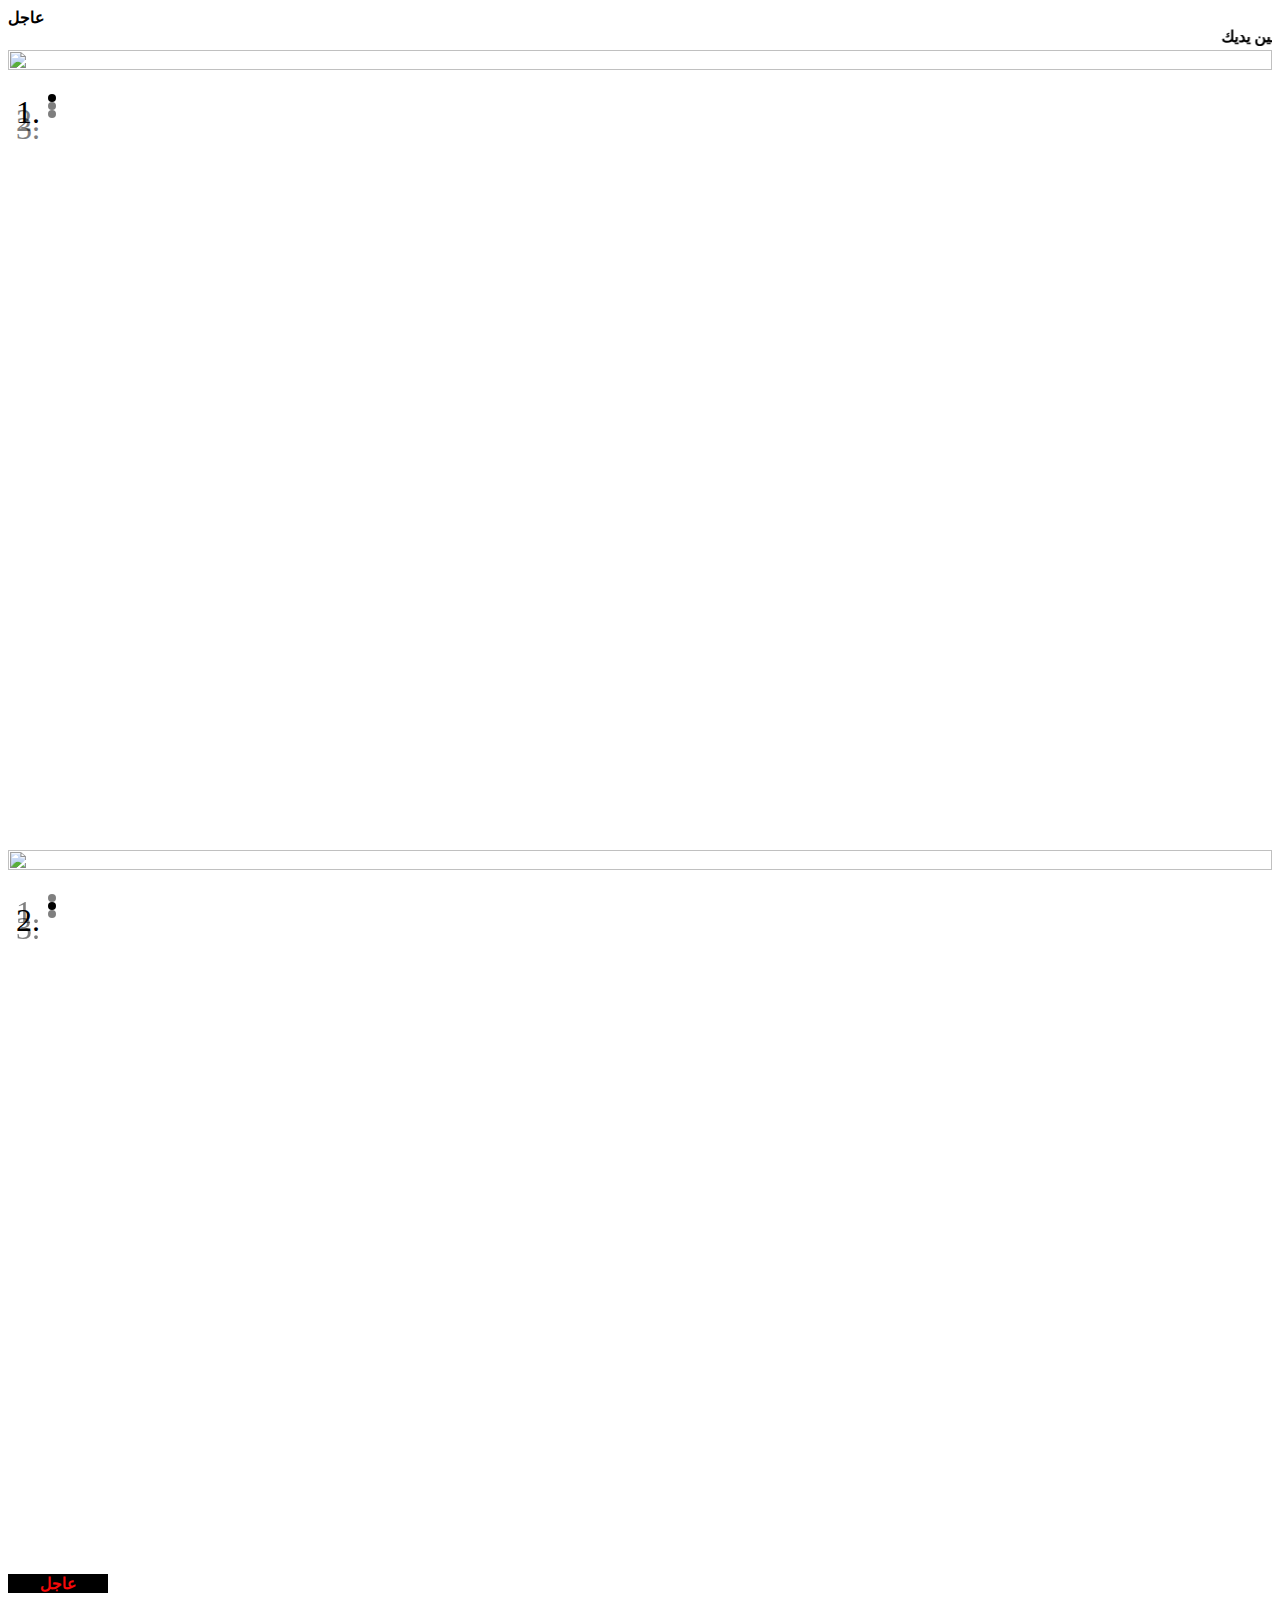
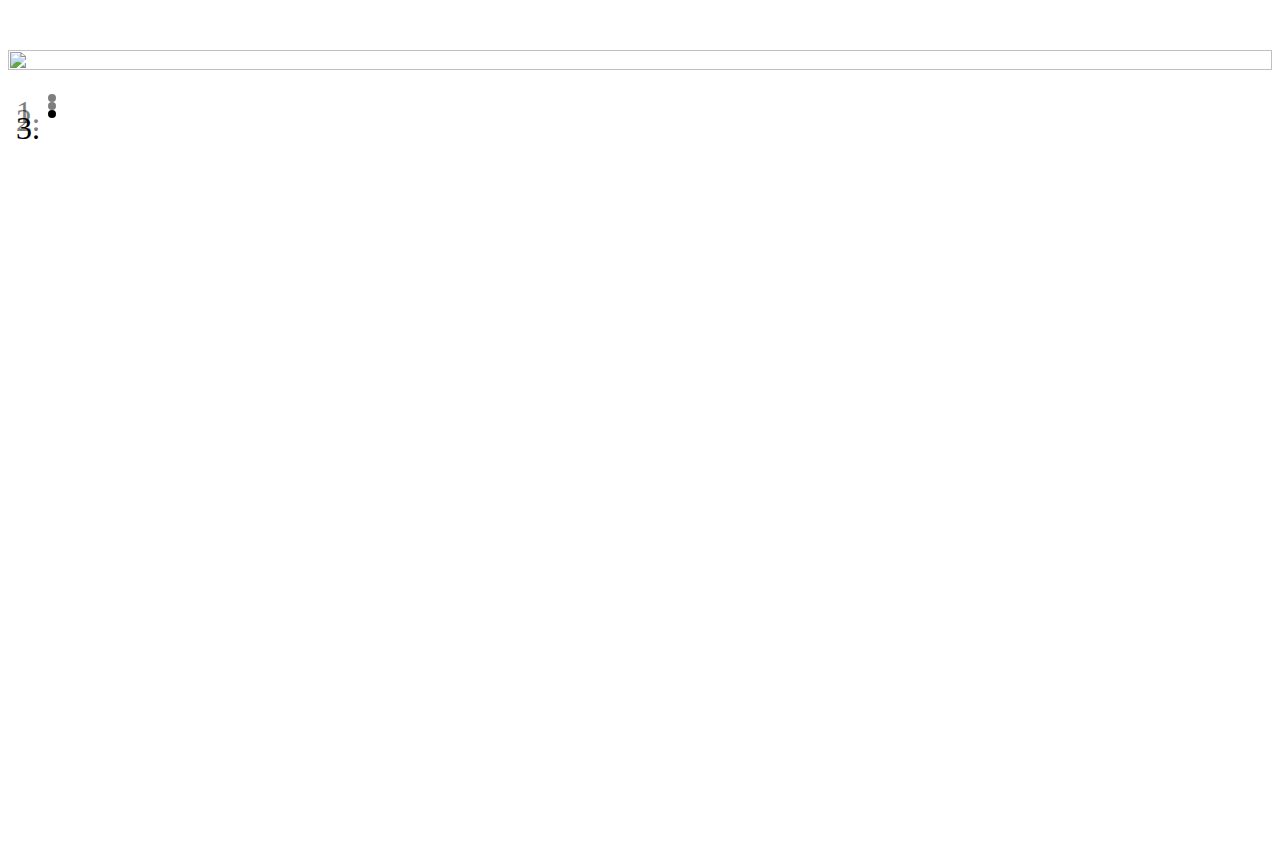
==== commit 65fd24ea: "create github pages" ====
--- a/index.html
+++ b/index.html
@@ -15,13 +15,11 @@
   
   
   <title>ELHADI ASSFAR</title>
-  <link rel="stylesheet" href="assets/web/assets/mobirise-icons/mobirise-icons.css">
   <link rel="stylesheet" href="assets/tether/tether.min.css">
   <link rel="stylesheet" href="assets/bootstrap/css/bootstrap.min.css">
   <link rel="stylesheet" href="assets/bootstrap/css/bootstrap-grid.min.css">
   <link rel="stylesheet" href="assets/bootstrap/css/bootstrap-reboot.min.css">
   <link rel="stylesheet" href="assets/popup-overlay-plugin/style.css">
-  <link rel="stylesheet" href="assets/dropdown/css/style.css">
   <link rel="stylesheet" href="assets/theme/css/style.css">
   <link rel="preload" href="https://fonts.googleapis.com/css?family=Roboto:100,100i,300,300i,400,400i,500,500i,700,700i,900,900i&display=swap" as="style" onload="this.onload=null;this.rel='stylesheet'">
   <noscript><link rel="stylesheet" href="https://fonts.googleapis.com/css?family=Roboto:100,100i,300,300i,400,400i,500,500i,700,700i,900,900i&display=swap"></noscript>
@@ -47,121 +45,30 @@
 <link rel="apple-touch-icon" href="apple-touch-icon.png"></head>
 <body>
   
-  <section class="menu menu1 travelm4_menu1 cid-timIY8JqRA" once="menu" id="menu1-f">
+  <section class="mbr-section article content1 cid-timPx3lTy5" id="breaking-k">
 
-	
+    
+    <div class="container">
+<div class="container mt-10 col-lg-4">
+    <div class="row">
+        <div class="col-md-12 ">
+            <div class="d-flex justify-content-between align-items-center breaking-news" style="background: #ffffff">
+                <div class="d-flex flex-row flex-grow-1 flex-fill justify-content-center py-2  px-2 news"><span class="d-flex align-items-center"><div><strong>عاجل</strong></div></span></div>
+                <marquee class="news-scroll" behavior="scroll" direction="left" onmouseover="this.stop();" onmouseout="this.start();"> <a href="#"></a><div><strong>الهادي للأسفار والعالم بين يديك&nbsp; &nbsp; &nbsp; الهادي للأسفار والعالم بين يديك&nbsp; &nbsp; &nbsp; &nbsp; &nbsp; الهادي للأسفار والعالم بين يديك&nbsp; &nbsp; &nbsp; &nbsp; &nbsp; &nbsp; &nbsp; &nbsp; &nbsp; &nbsp; &nbsp; &nbsp; &nbsp; &nbsp; &nbsp; &nbsp; &nbsp; &nbsp; &nbsp; &nbsp; &nbsp; &nbsp; الهادي للأسفار والعالم بين يديك</strong></div> </marquee>
+            </div>
+        </div>
+    </div>
 
-	<nav class="navbar navbar-dropdown align-items-center navbar-fixed-top navbar-toggleable-sm bg-color transparent">
-		<div class="menu-content-top">
-			<div class="menu-logo">
-				<div class="navbar-brand">
-					<span class="navbar-logo">
-						<a href="#">
-							<img src="assets/images/logo.png" alt="" style="height: 4rem;">
-						</a>
-					</span>
-					<span class="navbar-caption-wrap">
-						<a href="#" class="brand-link mbr-black text-danger display-5">
-							TravelM4</a>
-					</span>
-				</div>
-			</div>
-			<div class="menu-content-right">
-				<div class="info-widget">
-					<span class="widget-icon mbr-iconfont mbri-mobile2" style="color: rgb(255, 74, 82); fill: rgb(255, 74, 82);"></span>
-					<div class="widget-content display-4">
-						<p class="widget-title mbr-fonts-style display-4">
-							+ (123) 1800-567-8990
-						</p>
-						<p class="widget-text mbr-fonts-style display-4">+ (456) 2901-678-9881</p>
-					</div>
-				</div>
-				<div class="info-widget">
-					<span class="widget-icon mbr-iconfont mbri-clock" style="color: rgb(255, 74, 82); fill: rgb(255, 74, 82);"></span>
-					<div class="widget-content display-4">
-						<p class="widget-title mbr-fonts-style display-4">
-							Mon - Fri: 9:00AM - 5:00PM
-						</p>
-						<p class="widget-text mbr-fonts-style display-4">Sat - Sun: Closed</p>
-					</div>
-				</div>
-				
+     </div>
 
-				<div class="navbar-buttons mbr-section-btn">
-					<a class="btn btn-md btn-primary display-4" href="#">
-						<span class="mbri-arrow-next mbr-iconfont mbr-iconfont-btn"></span>
 
-						See Trips</a>
-				</div>
-			</div>
-		</div>
-		<div class="menu-bottom">
-			<div class="collapse navbar-collapse" id="navbarSupportedContent">
-				<ul class="navbar-nav nav-dropdown js-float-line" data-app-modern-menu="true">
-					<li class="nav-item">
-						<a class="nav-link link mbr-black text-danger display-4" href="#">
-							Home</a>
-					</li>
-					<li class="nav-item dropdown">
-						<a class="nav-link link mbr-black dropdown-toggle text-danger display-4" href="#" data-toggle="dropdown-submenu" aria-expanded="false">Tours</a>
-						<div class="dropdown-menu">
-							<a class="mbr-black dropdown-item text-danger display-4" href="#">New
-								Item</a>
-							<a class="mbr-black dropdown-item text-danger display-4" href="#" aria-expanded="false">New Item</a>
-							<a class="mbr-black dropdown-item text-danger display-4" href="#" aria-expanded="false">New Item</a>
-						</div>
-					</li>
-
-					<li class="nav-item dropdown">
-						<a class="nav-link link mbr-black dropdown-toggle text-danger display-4" href="#" data-toggle="dropdown-submenu" aria-expanded="true">Booking</a>
-						<div class="dropdown-menu">
-							<a class="mbr-black dropdown-item text-danger display-4" href="#">New
-								Item</a>
-							<a class="mbr-black dropdown-item text-danger display-4" href="#" aria-expanded="false">New Item</a>
-							<a class="mbr-black dropdown-item text-danger display-4" href="#" aria-expanded="false">New Item</a>
-						</div>
-					</li>
-					<li class="nav-item dropdown">
-						<a class="nav-link link mbr-black dropdown-toggle text-danger display-4" href="#" data-toggle="dropdown-submenu" aria-expanded="false">
-							Destinations</a>
-						<div class="dropdown-menu">
-							<a class="mbr-black dropdown-item text-danger display-4" href="#">New
-								Item</a>
-							<a class="mbr-black dropdown-item text-danger display-4" href="#" aria-expanded="false">New Item</a>
-							<a class="mbr-black dropdown-item text-danger display-4" href="#" aria-expanded="false">New Item</a>
-						</div>
-					</li>
-					<li class="nav-item">
-						<a class="nav-link link mbr-black text-danger display-4" href="#">
-							Pages
-						</a>
-					</li>
-					<li class="nav-item">
-						<a class="nav-link link mbr-black text-danger display-4" href="#">
-							Blog</a>
-					</li>
-					<li class="nav-item">
-						<a class="nav-link link mbr-black text-danger display-4" href="#">
-							Help</a>
-					</li>
-				</ul>
-			</div>
-			<button class="navbar-toggler" type="button" data-toggle="collapse" data-target="#navbarSupportedContent" aria-controls="navbarSupportedContent" aria-expanded="false" aria-label="Toggle navigation">
-				<div class="hamburger">
-					<span></span>
-					<span></span>
-					<span></span>
-					<span></span>
-				</div>
-			</button>
-		</div>
-	</nav>
-</section>
+   
+</div></section>
 
 <section class="slider1 cid-timabyp46W" id="slider1-c">
     
 
-    <div class="carousel slide carousel-fade" id="timKtJ0UqG" data-ride="carousel" data-interval="6000">
+    <div class="carousel slide carousel-fade" id="timSxXn92c" data-ride="carousel" data-interval="6000">
         <div class="carousel-inner">
             <div class="carousel-item slider-image item active">
                 <div class="item-wrapper">
@@ -175,9 +82,9 @@
                         </div>
                         <div>
                             <ol class="carousel-indicators">
-                                <li data-slide-to="0" class="active" data-target="#timKtJ0UqG"></li>
-                                <li data-slide-to="1" data-target="#timKtJ0UqG"></li>
-                                <li data-slide-to="2" data-target="#timKtJ0UqG"></li>
+                                <li data-slide-to="0" class="active" data-target="#timSxXn92c"></li>
+                                <li data-slide-to="1" data-target="#timSxXn92c"></li>
+                                <li data-slide-to="2" data-target="#timSxXn92c"></li>
                             </ol>
                         </div>
                     </div>
@@ -190,9 +97,9 @@
                     <div class="carousel-caption">
                         <div>
                         <ol class="carousel-indicators">
-                            <li data-slide-to="0" data-target="#timKtJ0UqG"></li>
-                            <li data-slide-to="1" class="active" data-target="#timKtJ0UqG"></li>
-                            <li data-slide-to="2" data-target="#timKtJ0UqG"></li>
+                            <li data-slide-to="0" data-target="#timSxXn92c"></li>
+                            <li data-slide-to="1" class="active" data-target="#timSxXn92c"></li>
+                            <li data-slide-to="2" data-target="#timSxXn92c"></li>
                         </ol>
                     </div>
                         <div class="middle">
@@ -210,9 +117,9 @@
                     <div class="carousel-caption">
                         <div>
                             <ol class="carousel-indicators">
-                                <li data-slide-to="0" data-target="#timKtJ0UqG"></li>
-                                <li data-slide-to="1" data-target="#timKtJ0UqG"></li>
-                                <li data-slide-to="2" class="active" data-target="#timKtJ0UqG"></li>
+                                <li data-slide-to="0" data-target="#timSxXn92c"></li>
+                                <li data-slide-to="1" data-target="#timSxXn92c"></li>
+                                <li data-slide-to="2" class="active" data-target="#timSxXn92c"></li>
                             </ol>
                         </div>
                         <div class="middle">
@@ -227,14 +134,29 @@
     </div>
 </section>
 
+<section class="video1 cid-timO9oi41J" id="video1-j">
+    
+    
+    
+    <div class="container-fluid">
+        
+        <div class="row justify-content-center mt-4">
+            <div class="col-12 col-md- video-block">
+                <div class="video-wrapper"><iframe class="mbr-embedded-video" src="https://www.youtube.com/embed/H-viSy_GXDM?rel=0&amp;amp;mute=1&amp;showinfo=0&amp;autoplay=1&amp;loop=1&amp;playlist=H-viSy_GXDM" width="1280" height="720" frameborder="0" allowfullscreen></iframe></div>
+                
+            </div>
+        </div>
+    </div>
+</section>
+
 <section class="mbr-section article content1 cid-timjkQLAtu" id="breaking-e">
 
     
-    <div class="container">
-<div class="container mt-10 col-lg-9">
+    <div class="container-fluid">
+<div class="container mt-10 col-lg-4">
     <div class="row">
         <div class="col-md-12 ">
-            <div class="d-flex justify-content-between align-items-center breaking-news" style="background: #000000">
+            <div class="d-flex justify-content-between align-items-center breaking-news" style="background: #ffffff">
                 <div class="d-flex flex-row flex-grow-1 flex-fill justify-content-center py-2  px-2 news"><span class="d-flex align-items-center"><div><strong>عاجل</strong></div></span></div>
                 <marquee class="news-scroll" behavior="scroll" direction="left" onmouseover="this.stop();" onmouseout="this.start();"> <a href="#"></a><div><strong>الهادي للأسفار والعالم بين يديك&nbsp; &nbsp; &nbsp; الهادي للأسفار والعالم بين يديك&nbsp; &nbsp; &nbsp; &nbsp; &nbsp; الهادي للأسفار والعالم بين يديك&nbsp; &nbsp; &nbsp; &nbsp; &nbsp; &nbsp; &nbsp; &nbsp; &nbsp; &nbsp; &nbsp; &nbsp; &nbsp; &nbsp; &nbsp; &nbsp; &nbsp; &nbsp; &nbsp; &nbsp; &nbsp; &nbsp; الهادي للأسفار والعالم بين يديك</strong></div> </marquee>
             </div>
@@ -247,21 +169,6 @@
    
 </div></section>
 
-<section class="video2 cid-timdjlqHDe" id="video2-d">
-    
-    
-    
-    <div class="container-fluid">
-        
-        <div class="row justify-content-center mt-4">
-            <div class="col-12 col-md-12 video-block">
-                <div class="video-wrapper"><iframe class="mbr-embedded-video" src="https://www.youtube.com/embed/H-viSy_GXDM?rel=0&amp;amp;mute=1&amp;showinfo=0&amp;autoplay=1&amp;loop=1&amp;playlist=H-viSy_GXDM" width="800" height="600" frameborder="0" allowfullscreen></iframe></div>
-                
-            </div>
-        </div>
-    </div>
-</section>
-
 
 <script src="assets/web/assets/jquery/jquery.min.js"></script>
   <script src="assets/popper/popper.min.js"></script>
@@ -269,9 +176,6 @@
   <script src="assets/bootstrap/js/bootstrap.min.js"></script>
   <script src="assets/smoothscroll/smooth-scroll.js"></script>
   <script src="assets/playervimeo/vimeo_player.js"></script>
-  <script src="assets/dropdown/js/nav-dropdown.js"></script>
-  <script src="assets/dropdown/js/navbar-dropdown.js"></script>
-  <script src="assets/touchswipe/jquery.touch-swipe.min.js"></script>
   <script src="assets/theme/js/script.js"></script>
   
   
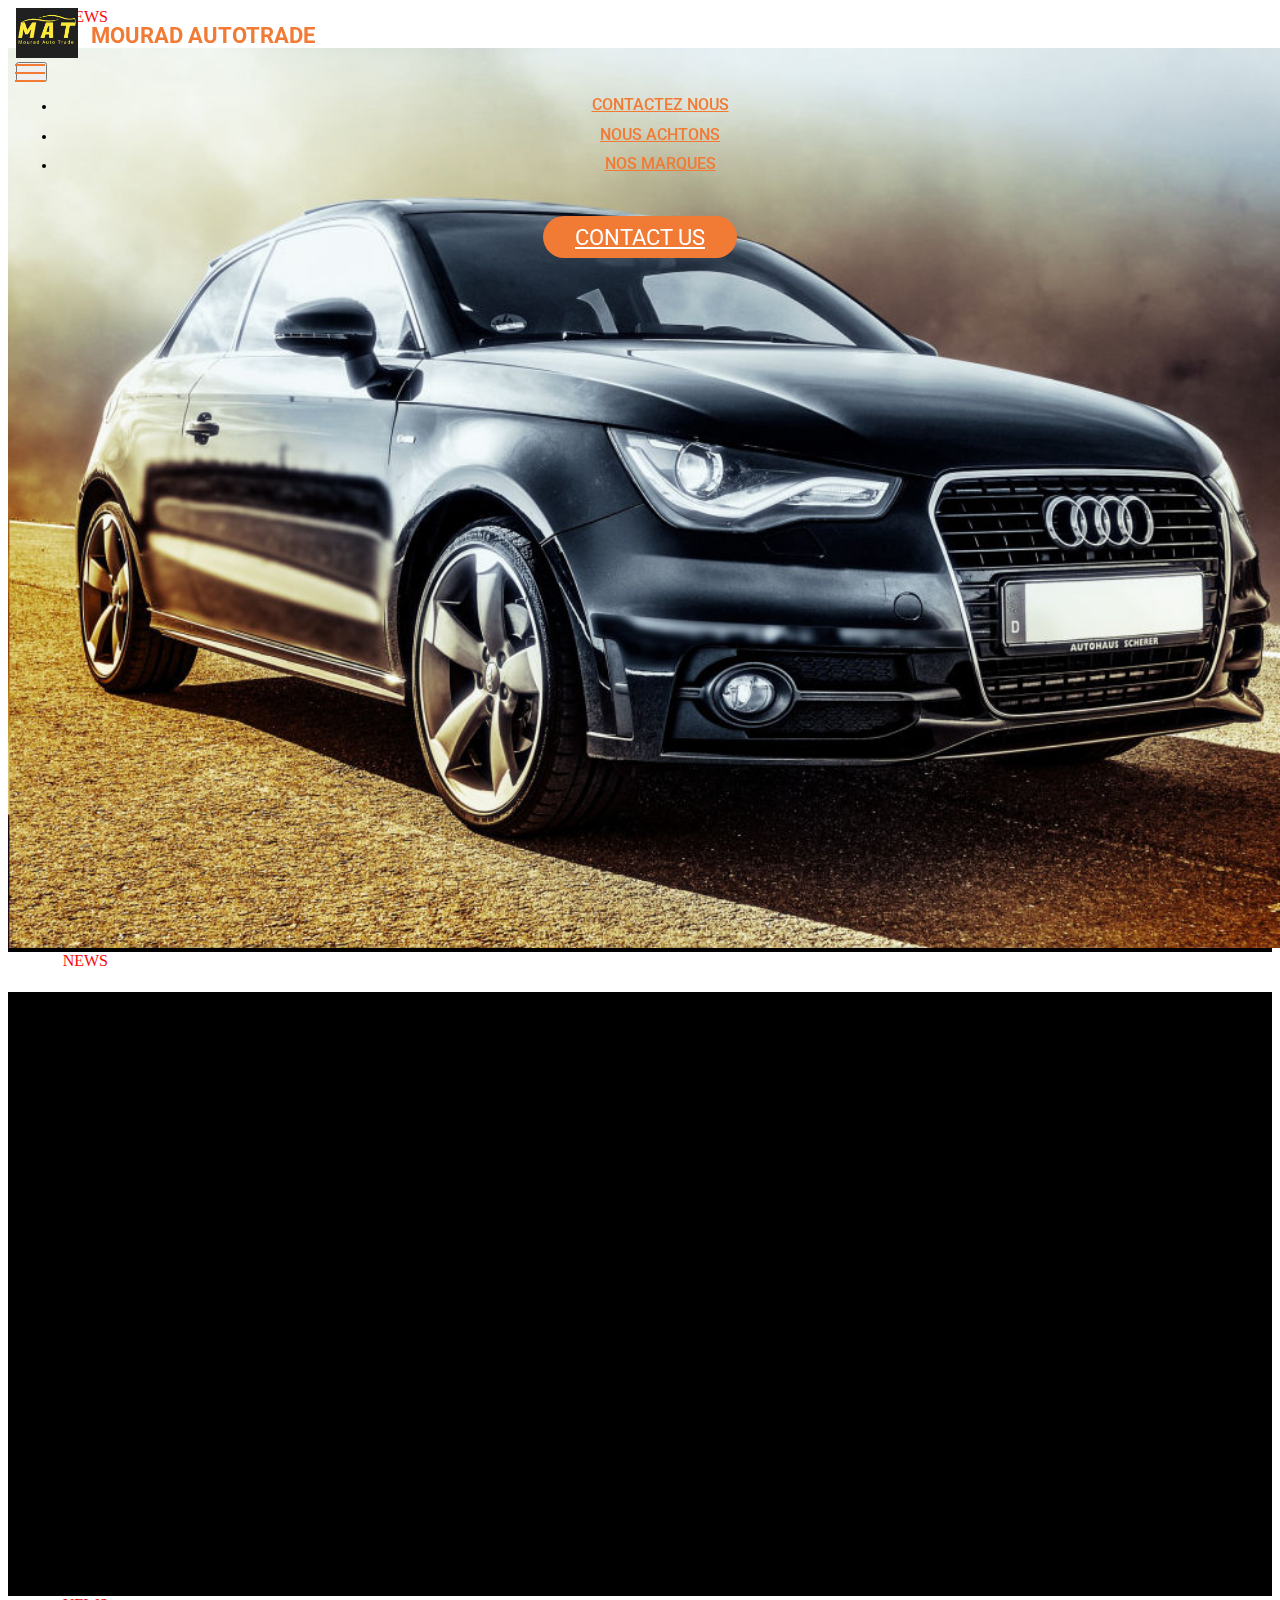
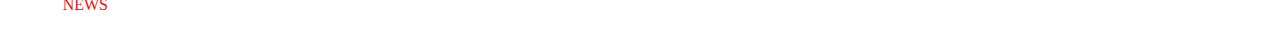
==== commit 2b1883cb: "create github pages" ====
--- a/index.html
+++ b/index.html
@@ -8,18 +8,22 @@
   <meta name="twitter:card" content="summary_large_image"/>
   <meta name="twitter:image:src" content="">
   <meta property="og:image" content="">
-  <meta name="twitter:title" content="ELHADI ASSFAR">
+  <meta name="twitter:title" content="MOURADE AUTOTRADE">
   <meta name="viewport" content="width=device-width, initial-scale=1, minimum-scale=1">
-  <link rel="shortcut icon" href="assets/images/whatsapp-image-2022-09-24-at-00.09.13-128x124-1.png" type="image/x-icon">
+  <link rel="shortcut icon" href="assets/images/whatsapp-image-2023-01-19-at-17.41.27-121x97.jpg" type="image/x-icon">
   <meta name="description" content="">
   
   
-  <title>ELHADI ASSFAR</title>
+  <title>MOURADE AUTOTRADE</title>
+  <link rel="stylesheet" href="assets/web/assets/mobirise-icons2/mobirise2.css">
+  <link rel="stylesheet" href="assets/web/assets/mobirise-icons/mobirise-icons.css">
   <link rel="stylesheet" href="assets/tether/tether.min.css">
   <link rel="stylesheet" href="assets/bootstrap/css/bootstrap.min.css">
   <link rel="stylesheet" href="assets/bootstrap/css/bootstrap-grid.min.css">
   <link rel="stylesheet" href="assets/bootstrap/css/bootstrap-reboot.min.css">
   <link rel="stylesheet" href="assets/popup-overlay-plugin/style.css">
+  <link rel="stylesheet" href="assets/dropdown/css/style.css">
+  <link rel="stylesheet" href="assets/socicon/css/styles.css">
   <link rel="stylesheet" href="assets/theme/css/style.css">
   <link rel="preload" href="https://fonts.googleapis.com/css?family=Roboto:100,100i,300,300i,400,400i,500,500i,700,700i,900,900i&display=swap" as="style" onload="this.onload=null;this.rel='stylesheet'">
   <noscript><link rel="stylesheet" href="https://fonts.googleapis.com/css?family=Roboto:100,100i,300,300i,400,400i,500,500i,700,700i,900,900i&display=swap"></noscript>
@@ -45,16 +49,68 @@
 <link rel="apple-touch-icon" href="apple-touch-icon.png"></head>
 <body>
   
-  <section class="mbr-section article content1 cid-timPx3lTy5" id="breaking-k">
-
-    
-    <div class="container">
-<div class="container mt-10 col-lg-4">
+  <section class="menu cid-ttpwb1qLYL" once="menu" id="menu3-s">
+
+    
+
+    <nav class="navbar navbar-dropdown navbar-fixed-top collapsed">
+        <div class="navbar-brand">
+            <span class="navbar-logo">
+                <a href="#">
+                    <img src="[data-uri]" alt="" style="height: 3.8rem;" loading="lazy" class="lazyload" data-src="assets/images/whatsapp-image-2023-01-19-at-17.41.27-121x97.jpg">
+                </a>
+            </span>
+            <span class="navbar-caption-wrap"><a class="navbar-caption text-warning display-5" href="#">MOURAD AUTOTRADE</a></span>
+        </div>
+        <button class="navbar-toggler" type="button" data-toggle="collapse" data-target="#navbarSupportedContent" aria-controls="navbarNavAltMarkup" aria-expanded="false" aria-label="Toggle navigation">
+            <div class="hamburger">
+                <span></span>
+                <span></span>
+                <span></span>
+                <span></span>
+            </div>
+        </button>
+      <div class="collapse navbar-collapse" id="navbarSupportedContent">
+            <ul class="navbar-nav nav-dropdown" data-app-modern-menu="true"><li class="nav-item">
+                    <a class="nav-link link text-warning display-4" href="#">CONTACTEZ NOUS</a>
+                </li>
+                <li class="nav-item">
+                    <a class="nav-link link text-warning display-4" href="#">NOUS ACHTONS</a>
+                </li>
+                <li class="nav-item">
+                    <a class="nav-link link text-warning display-4" href="#">NOS MARQUES</a>
+                </li></ul>
+            <div class="icons-menu">
+              <a href="tel:0662490234">
+                <span class="p-2 mbr-iconfont mbri-mobile"></span>
+              </a>
+              <a href="#" target="_blank">
+                <span class="p-2 mbr-iconfont socicon-facebook socicon"></span>
+              </a>
+              <a href="#" target="_blank">
+                <span class="p-2 mbr-iconfont mobi-mbri-letter mobi-mbri"></span>
+              </a>
+              
+              
+              
+            </div>
+            <div class="navbar-buttons mbr-section-btn"><a class="btn btn-md btn-warning display-5" href="#">
+                    CONTACT US
+                </a></div>
+      </div>
+    </nav>
+</section>
+
+<section class="mbr-section article content1 cid-ttpBehWNDu" id="breaking-u">
+
+    
+    <div class="container-fluid">
+<div class="container mt-10 col-lg-9">
     <div class="row">
         <div class="col-md-12 ">
             <div class="d-flex justify-content-between align-items-center breaking-news" style="background: #ffffff">
-                <div class="d-flex flex-row flex-grow-1 flex-fill justify-content-center py-2  px-2 news"><span class="d-flex align-items-center"><div><strong>عاجل</strong></div></span></div>
-                <marquee class="news-scroll" behavior="scroll" direction="left" onmouseover="this.stop();" onmouseout="this.start();"> <a href="#"></a><div><strong>الهادي للأسفار والعالم بين يديك&nbsp; &nbsp; &nbsp; الهادي للأسفار والعالم بين يديك&nbsp; &nbsp; &nbsp; &nbsp; &nbsp; الهادي للأسفار والعالم بين يديك&nbsp; &nbsp; &nbsp; &nbsp; &nbsp; &nbsp; &nbsp; &nbsp; &nbsp; &nbsp; &nbsp; &nbsp; &nbsp; &nbsp; &nbsp; &nbsp; &nbsp; &nbsp; &nbsp; &nbsp; &nbsp; &nbsp; الهادي للأسفار والعالم بين يديك</strong></div> </marquee>
+                <div class="d-flex flex-row flex-grow-1 flex-fill justify-content-center py-2  px-2 news"><span class="d-flex align-items-center"><div>NEWS</div></span></div>
+                <marquee class="news-scroll" behavior="scroll" direction="left" onmouseover="this.stop();" onmouseout="this.start();"> <a href="#"></a><div><strong>MOURADE AUTOMOTIVE NOUS VENDONS PAS UNIQUEMENT DES VOITURE DE LUXE MAIS NOUS REALISONS DES REVES D'ENFANCE</strong></div> </marquee>
             </div>
         </div>
     </div>
@@ -65,100 +121,117 @@
    
 </div></section>
 
-<section class="slider1 cid-timabyp46W" id="slider1-c">
-    
-
-    <div class="carousel slide carousel-fade" id="timSxXn92c" data-ride="carousel" data-interval="6000">
+<section class="slider1 cid-ttpBgDWlLX mbr-fullscreen" id="slider1-v">
+    
+
+    <div class="carousel slide carousel-fade" id="ttpCVOc0DB" data-ride="carousel" data-interval="5000">
         <div class="carousel-inner">
+            
             <div class="carousel-item slider-image item active">
                 <div class="item-wrapper">
-                    <img class="d-block w-100" src="assets/images/mbr-1050x918.jpg">
-                    
-                    <div class="carousel-caption">
-                        <div class="middle">
-                            <h5 class="mbr-section-title mbr-fonts-style align-left display-1">
-                                <strong>&nbsp;رحلات الى كل العالم</strong><br><br><strong><br></strong></h5>
-                            <p class="mbr-section-text mbr-fonts-style align-left display-1"><strong>مع الهادي أسفار</strong><br></p>
-                        </div>
-                        <div>
-                            <ol class="carousel-indicators">
-                                <li data-slide-to="0" class="active" data-target="#timSxXn92c"></li>
-                                <li data-slide-to="1" data-target="#timSxXn92c"></li>
-                                <li data-slide-to="2" data-target="#timSxXn92c"></li>
-                            </ol>
-                        </div>
-                    </div>
-                </div>
-            </div>
-            <div class="carousel-item slider-image item">
-                <div class="item-wrapper">
-                    <img class="d-block w-100" src="assets/images/mbr-1050x700.jpg">
-                    
-                    <div class="carousel-caption">
-                        <div>
-                        <ol class="carousel-indicators">
-                            <li data-slide-to="0" data-target="#timSxXn92c"></li>
-                            <li data-slide-to="1" class="active" data-target="#timSxXn92c"></li>
-                            <li data-slide-to="2" data-target="#timSxXn92c"></li>
-                        </ol>
-                    </div>
-                        <div class="middle">
-                            <h5 class="mbr-section-title mbr-fonts-style align-left display-1">
-                                <strong>لحظات لا تنسى</strong><br><br><br><strong><br></strong></h5>
-                            <p class="mbr-section-text mbr-fonts-style align-left display-1"><strong>مع الهادي  أسفار</strong><br></p>
-                        </div>
-                    </div>
-                </div>
-            </div>
-            <div class="carousel-item slider-image item">
-                <div class="item-wrapper">
-                    <img class="d-block w-100" src="assets/images/mbr-1350x904.jpg">
-                    
-                    <div class="carousel-caption">
-                        <div>
-                            <ol class="carousel-indicators">
-                                <li data-slide-to="0" data-target="#timSxXn92c"></li>
-                                <li data-slide-to="1" data-target="#timSxXn92c"></li>
-                                <li data-slide-to="2" class="active" data-target="#timSxXn92c"></li>
-                            </ol>
-                        </div>
-                        <div class="middle">
-                            <h5 class="mbr-section-title mbr-fonts-style align-left display-1">
-                                <strong>استقبال وضيافة وأسعار&nbsp;</strong><br><br><strong><br></strong></h5>
-                            <p class="mbr-section-text mbr-fonts-style align-left display-1"><strong>مع الهادي  أسفار</strong><br></p>
-                        </div>
-                    </div>
-                </div>
-            </div>
+                    <img class="d-block w-100 lazyload" src="[data-uri]" data-slide-to="2" loading="lazy" data-src="assets/images/mbr-1050x699.jpg">
+                    
+                    
+                </div>
+            </div><div class="carousel-item slider-image item">
+                <div class="item-wrapper">
+                    <img class="d-block w-100 lazyload" src="[data-uri]" data-slide-to="2" data-bs-slide-to="3" loading="lazy" data-src="assets/images/mbr-1-1050x700.jpg">
+                    
+                    
+                </div>
+            </div><div class="carousel-item slider-image item">
+                <div class="item-wrapper">
+                    <img class="d-block w-100 lazyload" src="[data-uri]" data-slide-to="3" data-bs-slide-to="4" loading="lazy" data-src="assets/images/mbr-2-1050x700.jpg">
+                    
+                    
+                </div>
+            </div><div class="carousel-item slider-image item">
+                <div class="item-wrapper">
+                    <img class="d-block w-100 lazyload" src="[data-uri]" data-slide-to="4" data-bs-slide-to="5" loading="lazy" data-src="assets/images/mbr-3-1050x700.jpg">
+                    
+                    
+                </div>
+            </div><div class="carousel-item slider-image item">
+                <div class="item-wrapper">
+                    <img class="d-block w-100 lazyload" src="[data-uri]" data-slide-to="5" data-bs-slide-to="6" loading="lazy" data-src="assets/images/mbr-4-1050x700.jpg">
+                    
+                    
+                </div>
+            </div><div class="carousel-item slider-image item">
+                <div class="item-wrapper">
+                    <img class="d-block w-100 lazyload" src="[data-uri]" data-slide-to="6" data-bs-slide-to="7" loading="lazy" data-src="assets/images/mbr-5-1050x700.jpg">
+                    
+                    
+                </div>
+            </div><div class="carousel-item slider-image item">
+                <div class="item-wrapper">
+                    <img class="d-block w-100 lazyload" src="[data-uri]" data-slide-to="7" data-bs-slide-to="8" loading="lazy" data-src="assets/images/mbr-6-1050x700.jpg">
+                    
+                    
+                </div>
+            </div><div class="carousel-item slider-image item">
+                <div class="item-wrapper">
+                    <img class="d-block w-100 lazyload" src="[data-uri]" data-slide-to="8" data-bs-slide-to="9" loading="lazy" data-src="assets/images/mbr-1050x788.jpg">
+                    
+                    
+                </div>
+            </div><div class="carousel-item slider-image item">
+                <div class="item-wrapper">
+                    <img class="d-block w-100 lazyload" src="[data-uri]" data-slide-to="9" data-bs-slide-to="9" loading="lazy" data-src="assets/images/mbr-1050x551.jpg">
+                    
+                    
+                </div>
+            </div>
+            
         </div>
     </div>
 </section>
 
-<section class="video1 cid-timO9oi41J" id="video1-j">
-    
-    
+<section class="mbr-section article content1 cid-ttpBlBxIVo" id="breaking-x">
+
     
     <div class="container-fluid">
+<div class="container mt-10 col-lg-9">
+    <div class="row">
+        <div class="col-md-12 ">
+            <div class="d-flex justify-content-between align-items-center breaking-news" style="background: #ffffff">
+                <div class="d-flex flex-row flex-grow-1 flex-fill justify-content-center py-2  px-2 news"><span class="d-flex align-items-center"><div>NEWS</div></span></div>
+                <marquee class="news-scroll" behavior="scroll" direction="left" onmouseover="this.stop();" onmouseout="this.start();"> <a href="#"></a><div><strong>MOURADE AUTOMOTIVE NOUS VENDONS PAS UNIQUEMENT DES VOITURE DE LUXE MAIS NOUS REALISONS DES REVES D'ENFANCE</strong></div> </marquee>
+            </div>
+        </div>
+    </div>
+
+     </div>
+
+
+   
+</div></section>
+
+<section class="video1 cid-ttpBiSkqaW" id="video1-w">
+    
+    
+    
+    <div class="container">
         
         <div class="row justify-content-center mt-4">
             <div class="col-12 col-md- video-block">
-                <div class="video-wrapper"><iframe class="mbr-embedded-video" src="https://www.youtube.com/embed/H-viSy_GXDM?rel=0&amp;amp;mute=1&amp;showinfo=0&amp;autoplay=1&amp;loop=1&amp;playlist=H-viSy_GXDM" width="1280" height="720" frameborder="0" allowfullscreen></iframe></div>
+                <div class="video-wrapper"><iframe class="mbr-embedded-video" src="https://www.youtube.com/embed/VWrJkx6O0L8?rel=0&amp;amp;mute=1&amp;showinfo=0&amp;autoplay=1&amp;loop=1&amp;playlist=VWrJkx6O0L8" width="800" height="600" frameborder="0" allowfullscreen=""></iframe></div>
                 
             </div>
         </div>
     </div>
 </section>
 
-<section class="mbr-section article content1 cid-timjkQLAtu" id="breaking-e">
+<section class="mbr-section article content1 cid-ttpBnCWK9i" id="breaking-y">
 
     
     <div class="container-fluid">
-<div class="container mt-10 col-lg-4">
+<div class="container mt-10 col-lg-9">
     <div class="row">
         <div class="col-md-12 ">
             <div class="d-flex justify-content-between align-items-center breaking-news" style="background: #ffffff">
-                <div class="d-flex flex-row flex-grow-1 flex-fill justify-content-center py-2  px-2 news"><span class="d-flex align-items-center"><div><strong>عاجل</strong></div></span></div>
-                <marquee class="news-scroll" behavior="scroll" direction="left" onmouseover="this.stop();" onmouseout="this.start();"> <a href="#"></a><div><strong>الهادي للأسفار والعالم بين يديك&nbsp; &nbsp; &nbsp; الهادي للأسفار والعالم بين يديك&nbsp; &nbsp; &nbsp; &nbsp; &nbsp; الهادي للأسفار والعالم بين يديك&nbsp; &nbsp; &nbsp; &nbsp; &nbsp; &nbsp; &nbsp; &nbsp; &nbsp; &nbsp; &nbsp; &nbsp; &nbsp; &nbsp; &nbsp; &nbsp; &nbsp; &nbsp; &nbsp; &nbsp; &nbsp; &nbsp; الهادي للأسفار والعالم بين يديك</strong></div> </marquee>
+                <div class="d-flex flex-row flex-grow-1 flex-fill justify-content-center py-2  px-2 news"><span class="d-flex align-items-center"><div>NEWS</div></span></div>
+                <marquee class="news-scroll" behavior="scroll" direction="left" onmouseover="this.stop();" onmouseout="this.start();"> <a href="#"></a><div><strong>MOURADE AUTOMOTIVE NOUS VENDONS PAS UNIQUEMENT DES VOITURE DE LUXE MAIS NOUS REALISONS DES REVES D'ENFANCE</strong></div> </marquee>
             </div>
         </div>
     </div>
@@ -175,11 +248,15 @@
   <script src="assets/tether/tether.min.js"></script>
   <script src="assets/bootstrap/js/bootstrap.min.js"></script>
   <script src="assets/smoothscroll/smooth-scroll.js"></script>
+  <script src="assets/dropdown/js/nav-dropdown.js"></script>
+  <script src="assets/dropdown/js/navbar-dropdown.js"></script>
+  <script src="assets/touchswipe/jquery.touch-swipe.min.js"></script>
   <script src="assets/playervimeo/vimeo_player.js"></script>
   <script src="assets/theme/js/script.js"></script>
   
   
   
+<script>"use strict";if("loading"in HTMLImageElement.prototype){document.querySelectorAll('img[loading="lazy"],iframe[loading="lazy"]').forEach(e=>{e.src=e.dataset.src,e.style.paddingTop=100*e.getAttribute("data-aspectratio")+"%",e.style.height=0,e.onload=function(){e.removeAttribute("style")}})}else{const e=document.createElement("script");e.src="https://cdnjs.cloudflare.com/ajax/libs/lazysizes/5.1.2/lazysizes.min.js",document.body.appendChild(e)}</script>
 
 </body>
 </html>--- a/assets/dropdown/css/style.css
+++ b/assets/dropdown/css/style.css
@@ -0,0 +1,265 @@
+.navbar-dropdown {
+  left: 0;
+  padding: 0;
+  position: absolute;
+  right: 0;
+  top: 0;
+  transition: all 0.45s ease;
+  z-index: 1030;
+  background: #282828; }
+  .navbar-dropdown .navbar-logo {
+    margin-right: 0.8rem;
+    transition: margin 0.3s ease-in-out;
+    vertical-align: middle; }
+    .navbar-dropdown .navbar-logo img {
+      height: 3.125rem;
+      transition: all 0.3s ease-in-out; }
+    .navbar-dropdown .navbar-logo.mbr-iconfont {
+      font-size: 3.125rem;
+      line-height: 3.125rem; }
+  .navbar-dropdown .navbar-caption {
+    font-weight: 700;
+    white-space: normal;
+    vertical-align: -4px;
+    line-height: 3.125rem !important; }
+    .navbar-dropdown .navbar-caption, .navbar-dropdown .navbar-caption:hover {
+      color: inherit;
+      text-decoration: none; }
+  .navbar-dropdown .mbr-iconfont + .navbar-caption {
+    vertical-align: -1px; }
+  .navbar-dropdown.navbar-fixed-top {
+    position: fixed; }
+  .navbar-dropdown .navbar-brand span {
+    vertical-align: -4px; }
+  .navbar-dropdown.bg-color.transparent {
+    background: none; }
+  .navbar-dropdown.navbar-short .navbar-brand {
+    padding: 0.625rem 0; }
+    .navbar-dropdown.navbar-short .navbar-brand span {
+      vertical-align: -1px; }
+  .navbar-dropdown.navbar-short .navbar-caption {
+    line-height: 2.375rem !important;
+    vertical-align: -2px; }
+  .navbar-dropdown.navbar-short .navbar-logo {
+    margin-right: 0.5rem; }
+    .navbar-dropdown.navbar-short .navbar-logo img {
+      height: 2.375rem; }
+    .navbar-dropdown.navbar-short .navbar-logo.mbr-iconfont {
+      font-size: 2.375rem;
+      line-height: 2.375rem; }
+  .navbar-dropdown.navbar-short .mbr-table-cell {
+    height: 3.625rem; }
+  .navbar-dropdown .navbar-close {
+    left: 0.6875rem;
+    position: fixed;
+    top: 0.75rem;
+    z-index: 1000; }
+  .navbar-dropdown .hamburger-icon {
+    content: "";
+    display: inline-block;
+    vertical-align: middle;
+    width: 16px;
+    -webkit-box-shadow: 0 -6px 0 1px #282828,0 0 0 1px #282828,0 6px 0 1px #282828;
+    -moz-box-shadow: 0 -6px 0 1px #282828,0 0 0 1px #282828,0 6px 0 1px #282828;
+    box-shadow: 0 -6px 0 1px #282828,0 0 0 1px #282828,0 6px 0 1px #282828; }
+
+.dropdown-menu .dropdown-toggle[data-toggle="dropdown-submenu"]::after {
+  border-bottom: 0.35em solid transparent;
+  border-left: 0.35em solid;
+  border-right: 0;
+  border-top: 0.35em solid transparent;
+  margin-left: 0.3rem; }
+
+.dropdown-menu .dropdown-item:focus {
+  outline: 0; }
+
+.nav-dropdown {
+  font-size: 0.75rem;
+  font-weight: 500;
+  height: auto !important; }
+  .nav-dropdown .nav-btn {
+    padding-left: 1rem; }
+  .nav-dropdown .link {
+    margin: .667em 1.667em;
+    font-weight: 500;
+    padding: 0;
+    transition: color .2s ease-in-out; }
+    .nav-dropdown .link.dropdown-toggle {
+      margin-right: 2.583em; }
+      .nav-dropdown .link.dropdown-toggle::after {
+        margin-left: .25rem;
+        border-top: 0.35em solid;
+        border-right: 0.35em solid transparent;
+        border-left: 0.35em solid transparent;
+        border-bottom: 0; }
+      .nav-dropdown .link.dropdown-toggle[aria-expanded="true"] {
+        margin: 0;
+        padding: 0.667em 3.263em  0.667em 1.667em; }
+  .nav-dropdown .link::after,
+  .nav-dropdown .dropdown-item::after {
+    color: inherit; }
+  .nav-dropdown .btn {
+    font-size: 0.75rem;
+    font-weight: 700;
+    letter-spacing: 0;
+    margin-bottom: 0;
+    padding-left: 1.25rem;
+    padding-right: 1.25rem; }
+  .nav-dropdown .dropdown-menu {
+    border-radius: 0;
+    border: 0;
+    left: 0;
+    margin: 0;
+    padding-bottom: 1.25rem;
+    padding-top: 1.25rem;
+    position: relative; }
+  .nav-dropdown .dropdown-submenu {
+    margin-left: 0.125rem;
+    top: 0; }
+  .nav-dropdown .dropdown-item {
+    font-weight: 500;
+    line-height: 2;
+    padding: 0.3846em 4.615em 0.3846em 1.5385em;
+    position: relative;
+    transition: color .2s ease-in-out, background-color .2s ease-in-out; }
+    .nav-dropdown .dropdown-item::after {
+      margin-top: -0.3077em;
+      position: absolute;
+      right: 1.1538em;
+      top: 50%; }
+    .nav-dropdown .dropdown-item:focus, .nav-dropdown .dropdown-item:hover {
+      background: none; }
+
+@media (max-width: 767px) {
+  .nav-dropdown.navbar-toggleable-sm {
+    bottom: 0;
+    display: none;
+    left: 0;
+    overflow-x: hidden;
+    position: fixed;
+    top: 0;
+    transform: translateX(-100%);
+    -ms-transform: translateX(-100%);
+    -webkit-transform: translateX(-100%);
+    width: 18.75rem;
+    z-index: 999; } }
+.nav-dropdown.navbar-toggleable-xl {
+  bottom: 0;
+  display: none;
+  left: 0;
+  overflow-x: hidden;
+  position: fixed;
+  top: 0;
+  transform: translateX(-100%);
+  -ms-transform: translateX(-100%);
+  -webkit-transform: translateX(-100%);
+  width: 18.75rem;
+  z-index: 999; }
+
+.nav-dropdown-sm {
+  display: block !important;
+  overflow-x: hidden;
+  overflow: auto;
+  padding-top: 3.875rem; }
+  .nav-dropdown-sm::after {
+    content: "";
+    display: block;
+    height: 3rem;
+    width: 100%; }
+  .nav-dropdown-sm.collapse.in ~ .navbar-close {
+    display: block !important; }
+  .nav-dropdown-sm.collapsing, .nav-dropdown-sm.collapse.in {
+    transform: translateX(0);
+    -ms-transform: translateX(0);
+    -webkit-transform: translateX(0);
+    transition: all 0.25s ease-out;
+    -webkit-transition: all 0.25s ease-out;
+    background: #282828; }
+  .nav-dropdown-sm.collapsing[aria-expanded="false"] {
+    transform: translateX(-100%);
+    -ms-transform: translateX(-100%);
+    -webkit-transform: translateX(-100%); }
+  .nav-dropdown-sm .nav-item {
+    display: block;
+    margin-left: 0 !important;
+    padding-left: 0; }
+  .nav-dropdown-sm .link,
+  .nav-dropdown-sm .dropdown-item {
+    border-top: 1px dotted rgba(255, 255, 255, 0.1);
+    font-size: 0.8125rem;
+    line-height: 1.6;
+    margin: 0 !important;
+    padding: 0.875rem 2.4rem 0.875rem 1.5625rem !important;
+    position: relative;
+    white-space: normal; }
+    .nav-dropdown-sm .link:focus, .nav-dropdown-sm .link:hover,
+    .nav-dropdown-sm .dropdown-item:focus,
+    .nav-dropdown-sm .dropdown-item:hover {
+      background: rgba(0, 0, 0, 0.2) !important;
+      color: #c0a375; }
+  .nav-dropdown-sm .nav-btn {
+    position: relative;
+    padding: 1.5625rem 1.5625rem 0 1.5625rem; }
+    .nav-dropdown-sm .nav-btn::before {
+      border-top: 1px dotted rgba(255, 255, 255, 0.1);
+      content: "";
+      left: 0;
+      position: absolute;
+      top: 0;
+      width: 100%; }
+    .nav-dropdown-sm .nav-btn + .nav-btn {
+      padding-top: 0.625rem; }
+      .nav-dropdown-sm .nav-btn + .nav-btn::before {
+        display: none; }
+  .nav-dropdown-sm .btn {
+    padding: 0.625rem 0; }
+  .nav-dropdown-sm .dropdown-toggle[data-toggle="dropdown-submenu"]::after {
+    margin-left: .25rem;
+    border-top: 0.35em solid;
+    border-right: 0.35em solid transparent;
+    border-left: 0.35em solid transparent;
+    border-bottom: 0; }
+  .nav-dropdown-sm .dropdown-toggle[data-toggle="dropdown-submenu"][aria-expanded="true"]::after {
+    border-top: 0;
+    border-right: 0.35em solid transparent;
+    border-left: 0.35em solid transparent;
+    border-bottom: 0.35em solid; }
+  .nav-dropdown-sm .dropdown-menu {
+    margin: 0;
+    padding: 0;
+    position: relative;
+    top: 0;
+    left: 0;
+    width: 100%;
+    border: 0;
+    float: none;
+    border-radius: 0;
+    background: none; }
+  .nav-dropdown-sm .dropdown-submenu {
+    left: 100%;
+    margin-left: 0.125rem;
+    margin-top: -1.25rem;
+    top: 0; }
+
+.navbar-toggleable-sm .nav-dropdown .dropdown-menu {
+  position: absolute; }
+
+.navbar-toggleable-sm .nav-dropdown .dropdown-submenu {
+  left: 100%;
+  margin-left: 0.125rem;
+  margin-top: -1.25rem;
+  top: 0; }
+
+.navbar-toggleable-sm.opened .nav-dropdown .dropdown-menu {
+  position: relative; }
+
+.navbar-toggleable-sm.opened .nav-dropdown .dropdown-submenu {
+  left: 0;
+  margin-left: 00rem;
+  margin-top: 0rem;
+  top: 0; }
+
+.is-builder .nav-dropdown.collapsing {
+  transition: none !important; }
+
+/*# sourceMappingURL=style.css.map */
--- a/assets/mobirise/css/mbr-additional.css
+++ b/assets/mobirise/css/mbr-additional.css
@@ -17,17 +17,17 @@
 }
 .display-4 {
   font-family: 'Roboto', sans-serif;
-  font-size: 1.8rem;
+  font-size: 1rem;
 }
 .display-4 > .mbr-iconfont {
-  font-size: 2.88rem;
+  font-size: 1.6rem;
 }
 .display-5 {
   font-family: 'Roboto', sans-serif;
-  font-size: 2rem;
+  font-size: 1.4rem;
 }
 .display-5 > .mbr-iconfont {
-  font-size: 3.2rem;
+  font-size: 2.24rem;
 }
 .display-7 {
   font-family: 'Roboto', sans-serif;
@@ -53,14 +53,14 @@
     line-height: calc( 1.4 * (1.49rem + (2.4 - 1.49) * ((100vw - 20rem) / (48 - 20))));
   }
   .display-4 {
-    font-size: 1.44rem;
-    font-size: calc( 1.28rem + (1.8 - 1.28) * ((100vw - 20rem) / (48 - 20)));
-    line-height: calc( 1.4 * (1.28rem + (1.8 - 1.28) * ((100vw - 20rem) / (48 - 20))));
+    font-size: 0.8rem;
+    font-size: calc( 1rem + (1 - 1) * ((100vw - 20rem) / (48 - 20)));
+    line-height: calc( 1.4 * (1rem + (1 - 1) * ((100vw - 20rem) / (48 - 20))));
   }
   .display-5 {
-    font-size: 1.6rem;
-    font-size: calc( 1.35rem + (2 - 1.35) * ((100vw - 20rem) / (48 - 20)));
-    line-height: calc( 1.4 * (1.35rem + (2 - 1.35) * ((100vw - 20rem) / (48 - 20))));
+    font-size: 1.12rem;
+    font-size: calc( 1.14rem + (1.4 - 1.14) * ((100vw - 20rem) / (48 - 20)));
+    line-height: calc( 1.4 * (1.14rem + (1.4 - 1.14) * ((100vw - 20rem) / (48 - 20))));
   }
 }
 /* Buttons */
@@ -87,10 +87,10 @@
   background-color: #7242d6 !important;
 }
 .bg-info {
-  background-color: #48d678 !important;
+  background-color: #f0ff00 !important;
 }
 .bg-warning {
-  background-color: #d63d3d !important;
+  background-color: #f17a34 !important;
 }
 .bg-danger {
   background-color: #ececec !important;
@@ -138,22 +138,22 @@
 .btn-info,
 .btn-info:active,
 .btn-info.active {
-  background-color: #48d678 !important;
-  border-color: #48d678 !important;
-  color: #ffffff !important;
+  background-color: #f0ff00 !important;
+  border-color: #f0ff00 !important;
+  color: #000000 !important;
 }
 .btn-info:hover,
 .btn-info:focus,
 .btn-info.focus {
-  color: #ffffff !important;
-  background-color: #26ab53 !important;
-  border-color: #26ab53 !important;
+  color: #000000 !important;
+  background-color: #a8b300 !important;
+  border-color: #a8b300 !important;
 }
 .btn-info.disabled,
 .btn-info:disabled {
-  color: #ffffff !important;
-  background-color: #26ab53 !important;
-  border-color: #26ab53 !important;
+  color: #000000 !important;
+  background-color: #a8b300 !important;
+  border-color: #a8b300 !important;
 }
 .btn-success,
 .btn-success:active,
@@ -178,22 +178,22 @@
 .btn-warning,
 .btn-warning:active,
 .btn-warning.active {
-  background-color: #d63d3d !important;
-  border-color: #d63d3d !important;
+  background-color: #f17a34 !important;
+  border-color: #f17a34 !important;
   color: #ffffff !important;
 }
 .btn-warning:hover,
 .btn-warning:focus,
 .btn-warning.focus {
   color: #ffffff !important;
-  background-color: #a42323 !important;
-  border-color: #a42323 !important;
+  background-color: #cb540e !important;
+  border-color: #cb540e !important;
 }
 .btn-warning.disabled,
 .btn-warning:disabled {
   color: #ffffff !important;
-  background-color: #a42323 !important;
-  border-color: #a42323 !important;
+  background-color: #cb540e !important;
+  border-color: #cb540e !important;
 }
 .btn-danger,
 .btn-danger:active,
@@ -302,21 +302,21 @@
 .btn-info-outline:active,
 .btn-info-outline.active {
   background: none;
-  border-color: #229649;
-  color: #229649;
+  border-color: #909900;
+  color: #909900;
 }
 .btn-info-outline:hover,
 .btn-info-outline:focus,
 .btn-info-outline.focus {
-  color: #ffffff;
-  background-color: #48d678;
-  border-color: #48d678;
+  color: #000000;
+  background-color: #f0ff00;
+  border-color: #f0ff00;
 }
 .btn-info-outline.disabled,
 .btn-info-outline:disabled {
-  color: #ffffff !important;
-  background-color: #48d678 !important;
-  border-color: #48d678 !important;
+  color: #000000 !important;
+  background-color: #f0ff00 !important;
+  border-color: #f0ff00 !important;
 }
 .btn-success-outline,
 .btn-success-outline:active,
@@ -342,21 +342,21 @@
 .btn-warning-outline:active,
 .btn-warning-outline.active {
   background: none;
-  border-color: #8f1e1e;
-  color: #8f1e1e;
+  border-color: #b34a0c;
+  color: #b34a0c;
 }
 .btn-warning-outline:hover,
 .btn-warning-outline:focus,
 .btn-warning-outline.focus {
   color: #ffffff;
-  background-color: #d63d3d;
-  border-color: #d63d3d;
+  background-color: #f17a34;
+  border-color: #f17a34;
 }
 .btn-warning-outline.disabled,
 .btn-warning-outline:disabled {
   color: #ffffff !important;
-  background-color: #d63d3d !important;
-  border-color: #d63d3d !important;
+  background-color: #f17a34 !important;
+  border-color: #f17a34 !important;
 }
 .btn-danger-outline,
 .btn-danger-outline:active,
@@ -422,10 +422,10 @@
   color: #7242d6 !important;
 }
 .text-info {
-  color: #48d678 !important;
+  color: #f0ff00 !important;
 }
 .text-warning {
-  color: #d63d3d !important;
+  color: #f17a34 !important;
 }
 .text-danger {
   color: #ececec !important;
@@ -450,11 +450,11 @@
 }
 a.text-info:hover,
 a.text-info:focus {
-  color: #229649 !important;
+  color: #909900 !important;
 }
 a.text-warning:hover,
 a.text-warning:focus {
-  color: #8f1e1e !important;
+  color: #b34a0c !important;
 }
 a.text-danger:hover,
 a.text-danger:focus {
@@ -472,18 +472,24 @@
   background-color: #70c770;
 }
 .alert-info {
-  background-color: #48d678;
+  background-color: #f0ff00;
 }
 .alert-warning {
-  background-color: #d63d3d;
+  background-color: #f17a34;
 }
 .alert-danger {
   background-color: #ececec;
+}
+.mbr-section-btn a.btn:not(.btn-form) {
+  border-radius: 100px;
 }
 .mbr-section-btn a.btn:not(.btn-form):hover,
 .mbr-section-btn a.btn:not(.btn-form):focus {
   box-shadow: none !important;
 }
+.mbr-gallery-filter li a {
+  border-radius: 100px !important;
+}
 .mbr-gallery-filter li.active .btn {
   background-color: #000000;
   border-color: #000000;
@@ -492,6 +498,9 @@
 .mbr-gallery-filter li.active .btn:focus {
   box-shadow: none;
 }
+.nav-tabs .nav-link {
+  border-radius: 100px !important;
+}
 a,
 a:hover {
   color: #000000;
@@ -506,11 +515,11 @@
 }
 .mbr-plan-header.bg-info .mbr-plan-subtitle,
 .mbr-plan-header.bg-info .mbr-plan-price-desc {
-  color: #effbf3;
+  color: #fcffcc;
 }
 .mbr-plan-header.bg-warning .mbr-plan-subtitle,
 .mbr-plan-header.bg-warning .mbr-plan-price-desc {
-  color: #fae5e5;
+  color: #fef7f3;
 }
 .mbr-plan-header.bg-danger .mbr-plan-subtitle,
 .mbr-plan-header.bg-danger .mbr-plan-price-desc {
@@ -585,10 +594,10 @@
 }
 .form-control {
   font-family: 'Roboto', sans-serif;
-  font-size: 1.8rem;
+  font-size: 1rem;
 }
 .form-control > .mbr-iconfont {
-  font-size: 2.88rem;
+  font-size: 1.6rem;
 }
 blockquote {
   border-color: #000000;
@@ -660,55 +669,332 @@
 section.lazy-placeholder:after {
   opacity: 0.5;
 }
-.cid-timabyp46W {
-  padding-top: 0rem;
-  padding-bottom: 0rem;
+.cid-ttpwb1qLYL .nav-item:focus,
+.cid-ttpwb1qLYL .nav-link:focus {
+  outline: none;
+}
+.cid-ttpwb1qLYL .navbar {
+  min-height: 77px;
+  transition: all .3s;
+  background: #dcd3f7;
+  background: none;
+}
+.cid-ttpwb1qLYL .navbar.opened {
+  transition: all .3s;
+  background: #dcd3f7 !important;
+}
+.cid-ttpwb1qLYL .navbar .dropdown-item {
+  padding: .25rem 1.5rem;
+}
+.cid-ttpwb1qLYL .navbar .navbar-collapse {
+  -webkit-justify-content: flex-end;
+  justify-content: flex-end;
+  z-index: 1;
+}
+.cid-ttpwb1qLYL .navbar.collapsed.opened .dropdown-menu {
+  top: 0;
+}
+@media (min-width: 992px) {
+  .cid-ttpwb1qLYL .navbar.collapsed.opened:not(.navbar-short) .navbar-collapse {
+    max-height: calc(98.5vh - 3.8rem);
+  }
+}
+.cid-ttpwb1qLYL .navbar.collapsed .dropdown-menu {
+  background: transparent !important;
+}
+.cid-ttpwb1qLYL .navbar.collapsed .dropdown-menu .dropdown-submenu {
+  left: 0 !important;
+}
+.cid-ttpwb1qLYL .navbar.collapsed .dropdown-menu .dropdown-item:after {
+  right: auto;
+}
+.cid-ttpwb1qLYL .navbar.collapsed .dropdown-menu .dropdown-toggle[data-toggle="dropdown-submenu"]:after {
+  margin-left: .25rem;
+  border-top: 0.35em solid;
+  border-right: 0.35em solid transparent;
+  border-left: 0.35em solid transparent;
+  border-bottom: 0;
+  top: 55%;
+}
+.cid-ttpwb1qLYL .navbar.collapsed ul.navbar-nav li {
+  margin: auto;
+}
+.cid-ttpwb1qLYL .navbar.collapsed .dropdown-menu .dropdown-item {
+  padding: .25rem 1.5rem;
+  text-align: center;
+}
+.cid-ttpwb1qLYL .navbar.collapsed .icons-menu {
+  padding-left: 0;
+  padding-top: .5rem;
+  padding-bottom: .5rem;
+}
+@media (max-width: 991px) {
+  .cid-ttpwb1qLYL .navbar.opened .dropdown-menu {
+    top: 0;
+  }
+  .cid-ttpwb1qLYL .navbar .dropdown-menu {
+    background: transparent !important;
+  }
+  .cid-ttpwb1qLYL .navbar .dropdown-menu .dropdown-submenu {
+    left: 0 !important;
+  }
+  .cid-ttpwb1qLYL .navbar .dropdown-menu .dropdown-item:after {
+    right: auto;
+  }
+  .cid-ttpwb1qLYL .navbar .dropdown-menu .dropdown-toggle[data-toggle="dropdown-submenu"]:after {
+    margin-left: .25rem;
+    border-top: 0.35em solid;
+    border-right: 0.35em solid transparent;
+    border-left: 0.35em solid transparent;
+    border-bottom: 0;
+    top: 55%;
+  }
+  .cid-ttpwb1qLYL .navbar .navbar-logo img {
+    height: 3.8rem !important;
+  }
+  .cid-ttpwb1qLYL .navbar ul.navbar-nav li {
+    margin: auto;
+  }
+  .cid-ttpwb1qLYL .navbar .dropdown-menu .dropdown-item {
+    padding: .25rem 1.5rem;
+    text-align: center;
+  }
+  .cid-ttpwb1qLYL .navbar .navbar-brand {
+    -webkit-flex-shrink: initial;
+    flex-shrink: initial;
+    word-break: break-word;
+  }
+  .cid-ttpwb1qLYL .navbar .icons-menu {
+    padding-left: 0;
+    padding-top: .5rem;
+    padding-bottom: .5rem;
+  }
+}
+.cid-ttpwb1qLYL .navbar.navbar-short {
+  background: #dcd3f7 !important;
+  min-height: 60px;
+}
+.cid-ttpwb1qLYL .navbar.navbar-short .navbar-logo img {
+  height: 3rem !important;
+}
+.cid-ttpwb1qLYL .navbar.navbar-short .navbar-brand {
+  padding: 0;
+}
+.cid-ttpwb1qLYL .navbar-brand {
+  display: flex;
+  -webkit-flex-shrink: 0;
+  flex-shrink: 0;
+  -webkit-align-items: center;
+  align-items: center;
+  margin-right: 0;
+  padding: 0;
+  transition: all .3s;
+  word-break: break-word;
+  z-index: 1;
+}
+.cid-ttpwb1qLYL .navbar-brand .navbar-caption {
+  line-height: inherit !important;
+}
+.cid-ttpwb1qLYL .navbar-brand .navbar-logo a {
+  outline: none;
+}
+.cid-ttpwb1qLYL .dropdown-item.active,
+.cid-ttpwb1qLYL .dropdown-item:active {
+  background-color: transparent;
+}
+.cid-ttpwb1qLYL .navbar-expand-lg .navbar-nav .nav-link {
+  padding: 0;
+}
+.cid-ttpwb1qLYL .nav-dropdown .link.dropdown-toggle {
+  margin-right: 1.667em;
+}
+.cid-ttpwb1qLYL .nav-dropdown .link.dropdown-toggle[aria-expanded="true"] {
+  margin-right: 0;
+  padding: 0.667em 1.667em;
+}
+.cid-ttpwb1qLYL .navbar.navbar-expand-lg .dropdown .dropdown-menu {
+  background: #dcd3f7;
+}
+.cid-ttpwb1qLYL .navbar.navbar-expand-lg .dropdown .dropdown-menu .dropdown-submenu {
+  margin: 0;
+  left: 100%;
+}
+.cid-ttpwb1qLYL .navbar .dropdown.open > .dropdown-menu {
+  display: block;
+}
+.cid-ttpwb1qLYL ul.navbar-nav {
+  -webkit-flex-wrap: wrap;
+  flex-wrap: wrap;
+}
+.cid-ttpwb1qLYL .navbar-buttons {
+  text-align: center;
+}
+.cid-ttpwb1qLYL button.navbar-toggler {
+  outline: none;
+  width: 31px;
+  height: 20px;
+  cursor: pointer;
+  transition: all .2s;
+  position: relative;
+  -webkit-align-self: center;
+  align-self: center;
+}
+.cid-ttpwb1qLYL button.navbar-toggler .hamburger span {
+  position: absolute;
+  right: 0;
+  width: 30px;
+  height: 2px;
+  border-right: 5px;
+  background-color: #f17a34;
+}
+.cid-ttpwb1qLYL button.navbar-toggler .hamburger span:nth-child(1) {
+  top: 0;
+  transition: all .2s;
+}
+.cid-ttpwb1qLYL button.navbar-toggler .hamburger span:nth-child(2) {
+  top: 8px;
+  transition: all .15s;
+}
+.cid-ttpwb1qLYL button.navbar-toggler .hamburger span:nth-child(3) {
+  top: 8px;
+  transition: all .15s;
+}
+.cid-ttpwb1qLYL button.navbar-toggler .hamburger span:nth-child(4) {
+  top: 16px;
+  transition: all .2s;
+}
+.cid-ttpwb1qLYL nav.opened .hamburger span:nth-child(1) {
+  top: 8px;
+  width: 0;
+  opacity: 0;
+  right: 50%;
+  transition: all .2s;
+}
+.cid-ttpwb1qLYL nav.opened .hamburger span:nth-child(2) {
+  -webkit-transform: rotate(45deg);
+  transform: rotate(45deg);
+  transition: all .25s;
+}
+.cid-ttpwb1qLYL nav.opened .hamburger span:nth-child(3) {
+  -webkit-transform: rotate(-45deg);
+  transform: rotate(-45deg);
+  transition: all .25s;
+}
+.cid-ttpwb1qLYL nav.opened .hamburger span:nth-child(4) {
+  top: 8px;
+  width: 0;
+  opacity: 0;
+  right: 50%;
+  transition: all .2s;
+}
+.cid-ttpwb1qLYL .navbar-dropdown {
+  padding: .5rem 1rem;
+  position: fixed;
+}
+.cid-ttpwb1qLYL a.nav-link {
+  display: flex;
+  -webkit-align-items: center;
+  align-items: center;
+  -webkit-justify-content: center;
+  justify-content: center;
+}
+.cid-ttpwb1qLYL .mbr-iconfont {
+  font-size: 1.5rem;
+  padding-right: .5rem;
+}
+.cid-ttpwb1qLYL .icons-menu {
+  -webkit-flex-wrap: wrap;
+  flex-wrap: wrap;
+  display: flex;
+  -webkit-justify-content: center;
+  justify-content: center;
+  padding-left: 1rem;
+  text-align: center;
+}
+.cid-ttpwb1qLYL .icons-menu span {
+  font-size: 20px;
+  color: #ffffff;
+}
+.cid-ttpwb1qLYL .nav-link:hover,
+.cid-ttpwb1qLYL .dropdown-item:hover,
+.cid-ttpwb1qLYL .icons-menu .mbr-iconfont:hover {
+  color: #f70909 !important;
+}
+.cid-ttpBehWNDu {
+  padding-top: 0px;
+  padding-bottom: 0px;
+  background: transparent;
+}
+.cid-ttpBehWNDu .news {
+  width: 100px;
   background-color: #ffffff;
 }
-.cid-timabyp46W .carousel {
-  height: 800px;
-}
-.cid-timabyp46W .carousel img {
+.cid-ttpBehWNDu .news-scroll a {
+  text-decoration: none;
+}
+.cid-ttpBehWNDu .dot {
+  height: 12px;
+  width: 12px;
+  margin-left: 6px;
+  margin-right: 6px;
+  margin-top: 4px !important;
+  background-color: #ffffff;
+  border-radius: 50%;
+  display: inline-block;
+}
+.cid-ttpBehWNDu DIV {
+  color: #f70909;
+  text-align: right;
+}
+.cid-ttpBgDWlLX {
+  padding-top: 0;
+  padding-bottom: 0;
+  background-color: #000000;
+}
+.cid-ttpBgDWlLX .carousel {
   width: 100%;
-  height: 100%;
+}
+.cid-ttpBgDWlLX .carousel-inner {
+  display: flex;
+  align-content: center;
+  align-items: center;
+}
+.cid-ttpBgDWlLX .carousel-item img {
+  height: 100vh;
   object-fit: cover;
 }
-.cid-timabyp46W .carousel-item,
-.cid-timabyp46W .carousel-inner {
-  height: 100%;
-}
-.cid-timabyp46W .mbr-overlay {
+.cid-ttpBgDWlLX .mbr-overlay {
   z-index: 1;
 }
-.cid-timabyp46W .carousel-caption {
+.cid-ttpBgDWlLX .carousel-caption {
   bottom: 100px;
 }
-.cid-timabyp46W .mobi-mbri-arrow-next {
+.cid-ttpBgDWlLX .mobi-mbri-arrow-next {
   margin-left: 5px;
 }
-.cid-timabyp46W .mobi-mbri-arrow-prev {
+.cid-ttpBgDWlLX .mobi-mbri-arrow-prev {
   margin-right: 5px;
 }
-.cid-timabyp46W .carousel-control:hover {
+.cid-ttpBgDWlLX .carousel-control:hover {
   background: #1b1b1b;
   color: #fff;
   opacity: 1;
 }
-.cid-timabyp46W .item-wrapper {
+.cid-ttpBgDWlLX .item-wrapper {
   width: 100%;
 }
 @media (max-width: 767px) {
-  .cid-timabyp46W .container .carousel-control {
+  .cid-ttpBgDWlLX .container .carousel-control {
     margin-bottom: 0;
   }
-  .cid-timabyp46W .content-slider-wrap {
+  .cid-ttpBgDWlLX .content-slider-wrap {
     width: 100% !important;
   }
 }
-.cid-timabyp46W .container .carousel-indicators {
+.cid-ttpBgDWlLX .container .carousel-indicators {
   margin-bottom: 3px;
 }
-.cid-timabyp46W .carousel-control {
+.cid-ttpBgDWlLX .carousel-control {
   top: 50%;
   width: 60px;
   height: 60px;
@@ -719,33 +1005,33 @@
   border-radius: 50%;
   transition: all 0.3s;
 }
-.cid-timabyp46W .carousel-control.carousel-control-prev {
+.cid-ttpBgDWlLX .carousel-control.carousel-control-prev {
   left: 0;
   margin-left: 2.5rem;
 }
-.cid-timabyp46W .carousel-control.carousel-control-next {
+.cid-ttpBgDWlLX .carousel-control.carousel-control-next {
   right: 0;
   margin-right: 2.5rem;
 }
 @media (max-width: 767px) {
-  .cid-timabyp46W .carousel-control {
+  .cid-ttpBgDWlLX .carousel-control {
     top: auto;
     bottom: 1rem;
   }
 }
-.cid-timabyp46W .carousel-indicators {
+.cid-ttpBgDWlLX .carousel-indicators {
   margin: 20px auto 0;
   align-items: center;
   margin-bottom: 3rem !important;
   justify-content: flex-start;
   bottom: 0;
 }
-.cid-timabyp46W .carousel-indicators .active {
+.cid-ttpBgDWlLX .carousel-indicators .active {
   opacity: 1;
   border: 0;
   background-color: #000000;
 }
-.cid-timabyp46W .carousel-indicators li {
+.cid-ttpBgDWlLX .carousel-indicators li {
   height: 8px;
   width: 8px;
   border-radius: 50%;
@@ -756,10 +1042,10 @@
   opacity: .5;
   border-width: 0px;
 }
-.cid-timabyp46W .carousel-indicators li:hover {
+.cid-ttpBgDWlLX .carousel-indicators li:hover {
   opacity: 1;
 }
-.cid-timabyp46W .carousel-indicators.ie-fix {
+.cid-ttpBgDWlLX .carousel-indicators.ie-fix {
   left: 50%;
   display: block;
   width: 60%;
@@ -767,73 +1053,73 @@
   text-align: center;
 }
 @media (max-width: 768px) {
-  .cid-timabyp46W .carousel-indicators {
+  .cid-ttpBgDWlLX .carousel-indicators {
     display: none !important;
   }
 }
-.cid-timabyp46W ol {
+.cid-ttpBgDWlLX ol {
   margin: 50px;
 }
-.cid-timabyp46W .middle {
+.cid-ttpBgDWlLX .middle {
   position: absolute;
   bottom: 400%;
   width: 100%;
   z-index: 10;
 }
-.cid-timabyp46W .mbr-section-subtitle {
-  color: #ffffff;
-}
-.cid-timabyp46W .mbr-section-text {
+.cid-ttpBgDWlLX .mbr-section-subtitle {
+  color: #ffffff;
+}
+.cid-ttpBgDWlLX .mbr-section-text {
   color: #b1f709;
   text-align: center;
 }
-.cid-timabyp46W .mbr-section-title {
+.cid-ttpBgDWlLX .mbr-section-title {
   color: #f70909;
   text-align: center;
 }
-.cid-timabyp46W .carousel-fade .active.carousel-item-left,
-.cid-timabyp46W .carousel-fade .active.carousel-item-right {
+.cid-ttpBgDWlLX .carousel-fade .active.carousel-item-left,
+.cid-ttpBgDWlLX .carousel-fade .active.carousel-item-right {
   transition: opacity 0.3s 0s;
 }
-.cid-timabyp46W .carousel-fade .carousel-item-left.carousel-item-next,
-.cid-timabyp46W .carousel-fade .carousel-item-left.carousel-item-prev {
+.cid-ttpBgDWlLX .carousel-fade .carousel-item-left.carousel-item-next,
+.cid-ttpBgDWlLX .carousel-fade .carousel-item-left.carousel-item-prev {
   transition: opacity 0.3s 0.1s;
 }
-.cid-timjkQLAtu {
+.cid-ttpBlBxIVo {
   padding-top: 0px;
   padding-bottom: 0px;
-  background: linear-gradient(159deg, #000000, #000000);
-}
-.cid-timjkQLAtu .news {
+  background: transparent;
+}
+.cid-ttpBlBxIVo .news {
   width: 100px;
-  background-color: #000000;
-}
-.cid-timjkQLAtu .news-scroll a {
+  background-color: #ffffff;
+}
+.cid-ttpBlBxIVo .news-scroll a {
   text-decoration: none;
 }
-.cid-timjkQLAtu .dot {
-  height: 6px;
-  width: 6px;
-  margin-left: 3px;
-  margin-right: 3px;
-  margin-top: 2px !important;
-  background-color: #000000;
+.cid-ttpBlBxIVo .dot {
+  height: 12px;
+  width: 12px;
+  margin-left: 6px;
+  margin-right: 6px;
+  margin-top: 4px !important;
+  background-color: #ffffff;
   border-radius: 50%;
   display: inline-block;
 }
-.cid-timjkQLAtu DIV {
+.cid-ttpBlBxIVo DIV {
   color: #f70909;
-  text-align: center;
-}
-.cid-timdjlqHDe {
+  text-align: right;
+}
+.cid-ttpBiSkqaW {
   padding-top: 0rem;
   padding-bottom: 0rem;
   background-color: #000000;
 }
-.cid-timdjlqHDe .mbr-fallback-image.disabled {
+.cid-ttpBiSkqaW .mbr-fallback-image.disabled {
   display: none;
 }
-.cid-timdjlqHDe .mbr-fallback-image {
+.cid-ttpBiSkqaW .mbr-fallback-image {
   display: block;
   background-size: cover;
   background-position: center center;
@@ -842,675 +1128,69 @@
   position: absolute;
   top: 0;
 }
-.cid-timdjlqHDe .video-wrapper iframe {
+.cid-ttpBiSkqaW .video-wrapper iframe {
   width: 100%;
 }
-.cid-timdjlqHDe .mbr-section-title,
-.cid-timdjlqHDe .mbr-section-subtitle,
-.cid-timdjlqHDe .mbr-text {
+.cid-ttpBiSkqaW .mbr-section-title,
+.cid-ttpBiSkqaW .mbr-section-subtitle,
+.cid-ttpBiSkqaW .mbr-text {
   text-align: center;
 }
-.cid-timIY8JqRA .navbar {
-  padding: .5rem 0;
-  background: #9e9e9e;
-  transition: none;
-  min-height: 50px;
-}
-.cid-timIY8JqRA .navbar-fixed-top {
-  padding-top: 0;
-}
-.cid-timIY8JqRA .navbar-collapse {
-  -ms-flex-preferred-size: auto;
-  -webkit-flex-basis: auto;
-  flex-basis: auto;
-}
-.cid-timIY8JqRA .dropdown-item {
+.cid-ttpBiSkqaW .container-fluid {
   padding: 0;
-  color: black !important;
-}
-.cid-timIY8JqRA .dropdown-item,
-.cid-timIY8JqRA .nav-link,
-.cid-timIY8JqRA .brand-link {
-  font-style: normal;
-}
-.cid-timIY8JqRA .dropdown-item:hover,
-.cid-timIY8JqRA .nav-link:hover,
-.cid-timIY8JqRA .brand-link:hover {
-  color: #000000 !important;
-}
-.cid-timIY8JqRA .dropdown-menu {
-  border: 0px solid lightgray;
-  border-radius: 5px;
-  background-color: #ffffff !important;
-  margin-top: px !important;
-}
-.cid-timIY8JqRA .dropdown-item:active {
-  background-color: #ffffff !important;
-}
-.cid-timIY8JqRA .menu-content-top {
-  max-width: 1200px;
-  display: none;
-  -webkit-justify-content: center;
+}
+@media (max-width: 991px) {
+  .cid-ttpBiSkqaW .container-fluid {
+    padding: 0;
+  }
+}
+.cid-ttpBiSkqaW .app-video-wrapper::before {
+  position: absolute;
+  font-family: "Moririse2";
+  content: "\e95f";
+  font-size: 12px;
+  line-height: 70px;
+  margin-left: -35px;
+  margin-top: -35px;
+  top: 50%;
+  left: 50%;
+  color: #1ec6b6;
+  text-shadow: none;
+  z-index: 1;
+  width: 105px;
+  height: 105px;
+  background-color: #f70909;
+  display: flex;
+  align-items: center;
   justify-content: center;
-  padding: 0 2rem;
-  margin: auto;
-  -webkit-align-items: center;
-  align-items: center;
-  overflow: hidden;
-  transition: min-height 0.25s ease-in-out;
-}
-.cid-timIY8JqRA .menu-bottom {
-  margin: auto;
-  width: 100%;
-  display: flex;
-  padding: 0 2rem;
-  position: relative;
-  -webkit-justify-content: center;
-  justify-content: center;
-}
-.cid-timIY8JqRA .navbar-dropdown.bg-color.transparent.opened {
-  background: #9e9e9e;
-}
-.cid-timIY8JqRA .nav-item span {
-  padding-right: 0.4em;
-  line-height: 0.5em;
-  vertical-align: text-bottom;
-  position: relative;
-  top: -0.2em;
+  border-radius: 50px;
+}
+.cid-ttpBiSkqaW .app-video-wrapper > img {
+  opacity: .6;
+}
+.cid-ttpBnCWK9i {
+  padding-top: 0px;
+  padding-bottom: 0px;
+  background: transparent;
+}
+.cid-ttpBnCWK9i .news {
+  width: 100px;
+  background-color: #ffffff;
+}
+.cid-ttpBnCWK9i .news-scroll a {
   text-decoration: none;
 }
-.cid-timIY8JqRA .nav-item a {
-  padding: 0.5rem 0 !important;
-  margin: 0 .5rem !important;
-}
-.cid-timIY8JqRA .dropdown-item:before {
-  font-family: MobiriseIcons !important;
+.cid-ttpBnCWK9i .dot {
+  height: 12px;
+  width: 12px;
+  margin-left: 6px;
+  margin-right: 6px;
+  margin-top: 4px !important;
+  background-color: #ffffff;
+  border-radius: 50%;
   display: inline-block;
-  width: 0;
-  position: absolute;
-  left: 1rem;
-  top: 0.5rem;
-  margin-right: 0.5rem;
-  line-height: 1;
-  font-size: inherit;
-  vertical-align: middle;
-  text-align: center;
-  overflow: hidden;
-  -webkit-transform: scale(0, 1);
-  transform: scale(0, 1);
-  -webkit-transition: all 0.25s ease-in-out;
-  -moz-transition: all 0.25s ease-in-out;
-  transition: all 0.25s ease-in-out;
-}
-.cid-timIY8JqRA .content-text {
-  margin-bottom: 0;
-}
-.cid-timIY8JqRA .navbar-nav {
-  position: relative;
-  min-height: 49px;
-  -ms-flex-direction: row;
-  -webkit-flex-direction: row;
-  flex-direction: row;
-}
-@media (min-width: 992px) {
-  .cid-timIY8JqRA .navbar-nav .main-menu-animated-line {
-    position: absolute;
-    left: 0;
-    width: 0;
-    height: 0;
-    z-index: 100;
-    border-top: 4px solid #000000;
-    -webkit-transition: width 0.4s, left 0.6s cubic-bezier(0.19, 0.65, 0.02, 0.93);
-    -moz-transition: width 0.4s, left 0.6s cubic-bezier(0.19, 0.65, 0.02, 0.93);
-    transition: width 0.4s, left 0.6s cubic-bezier(0.19, 0.65, 0.02, 0.93);
-  }
-  .cid-timIY8JqRA .navbar-nav .main-menu-animated-line.bottom {
-    bottom: 0;
-  }
-}
-.cid-timIY8JqRA .navbar-nav .nav-item span {
-  padding-right: 0;
-}
-.cid-timIY8JqRA .navbar-nav .nav-item a {
-  margin: 0 1.3rem !important;
-}
-.cid-timIY8JqRA .display-4 > .mbr-iconfont {
-  font-size: 1.43em;
-}
-.cid-timIY8JqRA .display-4 > .btn > .mbr-iconfont {
-  font-size: 1.43em;
-}
-.cid-timIY8JqRA .nav-dropdown .dropdown-item {
-  font-weight: 400;
-}
-.cid-timIY8JqRA .navbar-buttons.mbr-section-btn {
-  display: flex;
-  -webkit-align-items: center;
-  align-items: center;
-  -webkit-justify-content: center;
-  justify-content: center;
-}
-.cid-timIY8JqRA .nav-dropdown .link {
-  font-weight: 400;
-}
-.cid-timIY8JqRA .menu .navbar-brand .logo-text-part {
-  vertical-align: top;
-}
-.cid-timIY8JqRA .content-right-side {
-  text-align: center;
-}
-.cid-timIY8JqRA .content-right-side .content-link {
-  margin-left: 2rem;
-}
-.cid-timIY8JqRA .content-right-side .content-link span {
-  vertical-align: middle;
-  padding-right: 1rem;
-}
-.cid-timIY8JqRA .widget-icon {
-  display: inline-block;
-  padding-right: 1rem;
-  font-size: 1.65rem;
-}
-.cid-timIY8JqRA .info-widget {
-  padding-left: 2rem;
-  padding-top: 0.5rem;
-  padding-right: 3rem;
-  border-left: 1px solid #e0e0e0;
-}
-.cid-timIY8JqRA .menu-content-right {
-  display: flex;
-  -webkit-align-items: center;
-  align-items: center;
-}
-.cid-timIY8JqRA .menu-content-right .info-widget:last-child {
-  padding-right: 0;
-}
-.cid-timIY8JqRA .menu-content-right .info-widget:first-child {
-  padding-left: 0;
-  border-left: none;
-}
-.cid-timIY8JqRA .widget-content {
-  display: inline-block;
-  vertical-align: top;
-  text-align: left;
-}
-.cid-timIY8JqRA .widget-content .widget-title {
-  font-weight: 600;
-  margin-bottom: 7px;
-}
-.cid-timIY8JqRA .widget-content .widget-text {
-  margin-bottom: 0;
-}
-@media (min-width: 992px) {
-  .cid-timIY8JqRA .navbar .menu-content-top {
-    display: -webkit-flex;
-    min-height: 83px;
-    height: 100%;
-  }
-  .cid-timIY8JqRA .content-right-side {
-    text-align: right;
-    -webkit-flex-wrap: nowrap;
-    flex-wrap: nowrap;
-    display: flex;
-    -webkit-align-items: center;
-    align-items: center;
-  }
-  .cid-timIY8JqRA .menu-content-top {
-    border-bottom: 0px solid #e0e0e0;
-  }
-  .cid-timIY8JqRA .navbar {
-    display: block;
-    padding: 0;
-  }
-  .cid-timIY8JqRA .navbar .menu-logo {
-    margin-right: auto;
-    display: flex;
-    -webkit-align-items: center;
-    align-items: center;
-  }
-  .cid-timIY8JqRA .navbar:not(.navbar-short) .navbar-collapse {
-    max-height: calc(100vh - 4rem - 4.5rem);
-  }
-  .cid-timIY8JqRA .navbar.navbar-toggleable-sm .navbar-collapse .navbar-nav .nav-item {
-    -webkit-align-self: initial;
-    align-self: auto;
-    display: flex;
-    -webkit-align-items: center;
-    align-items: center;
-    z-index: 101;
-    min-height: 49px;
-  }
-  .cid-timIY8JqRA .dropdown-item:hover:before {
-    -webkit-transform: scale(1, 1);
-    transform: scale(1, 1);
-    width: 16px;
-  }
-  .cid-timIY8JqRA .navbar-toggler {
-    display: none;
-  }
-  .cid-timIY8JqRA .navbar-collapse {
-    -webkit-justify-content: center;
-    justify-content: center;
-  }
-}
-.cid-timIY8JqRA .navbar-short .menu-content-top {
-  height: 0;
-  min-height: 0;
-  border: none;
-}
-.cid-timIY8JqRA .btn {
-  display: inline-flex;
-  -webkit-align-items: center;
-  align-items: center;
-}
-.cid-timIY8JqRA .btn .mbr-iconfont {
-  font-size: 1.2em;
-}
-.cid-timIY8JqRA .menu-logo {
-  margin-right: auto;
-}
-.cid-timIY8JqRA .menu-logo .navbar-brand {
-  display: flex;
-  margin-left: 1.5rem;
-  padding: 0.5rem 0;
-  transition: padding .2s;
-  min-height: 3.8rem;
-  -webkit-align-items: center;
-  align-items: center;
-}
-.cid-timIY8JqRA .menu-logo .navbar-brand .navbar-caption-wrap {
-  display: -webkit-flex;
-  -webkit-align-items: center;
-  align-items: center;
-  word-break: break-word;
-  min-width: 7rem;
-  margin: .3rem 0;
-}
-.cid-timIY8JqRA .menu-logo .navbar-brand .navbar-caption-wrap .navbar-caption {
-  line-height: 1.2rem !important;
-  padding-right: 2rem;
-}
-.cid-timIY8JqRA .menu-logo .navbar-brand .navbar-logo {
-  font-size: 4rem;
-  transition: font-size 0.25s;
-}
-.cid-timIY8JqRA .menu-logo .navbar-brand .navbar-logo img {
-  display: flex;
-}
-.cid-timIY8JqRA .menu-logo .navbar-brand .navbar-logo .mbr-iconfont {
-  transition: font-size 0.25s;
-}
-.cid-timIY8JqRA .navbar-toggleable-sm .navbar-collapse {
-  width: auto;
-}
-.cid-timIY8JqRA .navbar-toggleable-sm .navbar-collapse .navbar-nav {
-  -webkit-flex-wrap: wrap;
-  flex-wrap: wrap;
-  padding-left: 0;
-}
-.cid-timIY8JqRA .navbar-toggleable-sm .navbar-collapse .navbar-nav .nav-item {
-  -webkit-align-self: center;
-  align-self: center;
-}
-.cid-timIY8JqRA .navbar-toggleable-sm .navbar-collapse .navbar-buttons {
-  padding-left: 0;
-  padding-bottom: 0;
-}
-.cid-timIY8JqRA .dropdown .dropdown-menu {
-  background: #9e9e9e;
-  display: none;
-  position: absolute;
-  min-width: 5rem;
-  padding-top: 0.5rem;
-  padding-bottom: 0.5rem;
-  text-align: left;
-}
-@media (max-width: 991px) {
-  .cid-timIY8JqRA .dropdown .dropdown-menu {
-    overflow: hidden;
-  }
-}
-.cid-timIY8JqRA .dropdown .dropdown-menu .dropdown-item {
-  width: auto;
-  -webkit-transition: all 0.25s ease-in-out;
-  -moz-transition: all 0.25s ease-in-out;
-  transition: all 0.25s ease-in-out;
-}
-.cid-timIY8JqRA .dropdown .dropdown-menu .dropdown-item::after {
-  right: -0.5rem;
-}
-.cid-timIY8JqRA .dropdown .dropdown-menu .dropdown-item:hover .mbr-iconfont:before {
-  -webkit-transform: scale(0, 1);
-  transform: scale(0, 1);
-}
-.cid-timIY8JqRA .dropdown .dropdown-menu .dropdown-item .mbr-iconfont {
-  margin-left: -1.8rem;
-  padding-right: 1rem;
-  font-size: inherit;
-}
-.cid-timIY8JqRA .dropdown .dropdown-menu .dropdown-item .mbr-iconfont:before {
-  display: inline-block;
-  -webkit-transform: scale(1, 1);
-  transform: scale(1, 1);
-  -webkit-transition: all 0.25s ease-in-out;
-  -moz-transition: all 0.25s ease-in-out;
-  transition: all 0.25s ease-in-out;
-}
-.cid-timIY8JqRA .dropdown .dropdown-menu .dropdown-submenu {
-  margin: 0;
-}
-.cid-timIY8JqRA .dropdown.open > .dropdown-menu {
-  display: block;
-}
-.cid-timIY8JqRA .navbar-toggleable-sm.opened:after {
-  position: absolute;
-  width: 100vw;
-  height: 100vh;
-  content: '';
-  background-color: rgba(0, 0, 0, 0.1);
-  left: 0;
-  bottom: 0;
-  -webkit-transform: translateY(100%);
-  transform: translateY(100%);
-  z-index: 1000;
-}
-.cid-timIY8JqRA .navbar.navbar-short {
-  min-height: 50px;
-  transition: all .2s;
-}
-.cid-timIY8JqRA .navbar.navbar-short .navbar-logo a {
-  font-size: 2.5rem !important;
-  line-height: 2.5rem;
-  transition: font-size 0.25s;
-}
-.cid-timIY8JqRA .navbar.navbar-short .navbar-logo a .mbr-iconfont {
-  font-size: 2.5rem !important;
-}
-.cid-timIY8JqRA .navbar.navbar-short .navbar-logo a img {
-  height: 3rem !important;
-}
-.cid-timIY8JqRA .navbar.navbar-short .navbar-brand {
-  min-height: 3rem;
-}
-.cid-timIY8JqRA button.navbar-toggler {
-  width: 31px;
-  height: 18px;
-  cursor: pointer;
-  transition: all .2s;
-  margin: 1rem .8rem;
-  -webkit-align-self: center;
-  align-self: center;
-}
-.cid-timIY8JqRA button.navbar-toggler:focus {
-  outline: none;
-}
-.cid-timIY8JqRA button.navbar-toggler .hamburger span {
-  position: absolute;
-  right: 0;
-  width: 30px;
-  height: 2px;
-  border-right: 5px;
-  background-color: #ffffff;
-}
-.cid-timIY8JqRA button.navbar-toggler .hamburger span:nth-child(1) {
-  top: 0;
-  transition: all .2s;
-}
-.cid-timIY8JqRA button.navbar-toggler .hamburger span:nth-child(2) {
-  top: 8px;
-  transition: all .15s;
-}
-.cid-timIY8JqRA button.navbar-toggler .hamburger span:nth-child(3) {
-  top: 8px;
-  transition: all .15s;
-}
-.cid-timIY8JqRA button.navbar-toggler .hamburger span:nth-child(4) {
-  top: 16px;
-  transition: all .2s;
-}
-.cid-timIY8JqRA nav.opened .hamburger span:nth-child(1) {
-  top: 8px;
-  width: 0;
-  opacity: 0;
-  right: 50%;
-  transition: all .2s;
-}
-.cid-timIY8JqRA nav.opened .hamburger span:nth-child(2) {
-  -webkit-transform: rotate(45deg);
-  transform: rotate(45deg);
-  transition: all .25s;
-}
-.cid-timIY8JqRA nav.opened .hamburger span:nth-child(3) {
-  -webkit-transform: rotate(-45deg);
-  transform: rotate(-45deg);
-  transition: all .25s;
-}
-.cid-timIY8JqRA nav.opened .hamburger span:nth-child(4) {
-  top: 8px;
-  width: 0;
-  opacity: 0;
-  right: 50%;
-  transition: all .2s;
-}
-.cid-timIY8JqRA .collapsed .dropdown-menu .dropdown-item:before {
-  display: none;
-}
-.cid-timIY8JqRA .collapsed .dropdown .dropdown-menu .dropdown-item {
-  padding: 0.235em 1.5em 0.235em 1.5em !important;
-  transition: none;
-  margin: 0 !important;
-}
-.cid-timIY8JqRA .collapsed .btn {
-  display: -webkit-flex;
-}
-.cid-timIY8JqRA .collapsed .navbar-collapse {
-  display: none !important;
-  padding-right: 0 !important;
-}
-.cid-timIY8JqRA .collapsed .navbar-collapse.collapsing,
-.cid-timIY8JqRA .collapsed .navbar-collapse.show {
-  display: block !important;
-}
-.cid-timIY8JqRA .collapsed .navbar-collapse.collapsing .navbar-nav,
-.cid-timIY8JqRA .collapsed .navbar-collapse.show .navbar-nav {
-  display: block;
-  text-align: center;
-}
-.cid-timIY8JqRA .collapsed .navbar-collapse.collapsing .navbar-nav .nav-item,
-.cid-timIY8JqRA .collapsed .navbar-collapse.show .navbar-nav .nav-item {
-  clear: both;
-}
-.cid-timIY8JqRA .collapsed .navbar-collapse.collapsing .navbar-buttons,
-.cid-timIY8JqRA .collapsed .navbar-collapse.show .navbar-buttons {
-  display: flex;
-  -webkit-justify-content: center;
-  justify-content: center;
-  text-align: center;
-}
-.cid-timIY8JqRA .collapsed .navbar-collapse.collapsing .navbar-buttons:last-child,
-.cid-timIY8JqRA .collapsed .navbar-collapse.show .navbar-buttons:last-child {
-  margin-bottom: 1rem;
-}
-@media (min-width: 992px) {
-  .cid-timIY8JqRA .collapsed .dropdown .dropdown-menu {
-    overflow: hidden;
-  }
-}
-.cid-timIY8JqRA .collapsed button.navbar-toggler {
-  display: block;
-}
-.cid-timIY8JqRA .collapsed .navbar-brand {
-  margin-left: 1rem !important;
-  margin-top: .5rem;
-}
-.cid-timIY8JqRA .collapsed .navbar-toggleable-sm {
-  -webkit-flex-direction: column;
-  flex-direction: column;
-}
-.cid-timIY8JqRA .collapsed .dropdown .dropdown-menu {
-  width: 100%;
-  text-align: center;
-  position: relative;
-  opacity: 0;
-  display: block;
-  height: 0;
-  visibility: hidden;
-  padding: 0;
-  transition-duration: .5s;
-  transition-property: opacity, padding, height;
-}
-.cid-timIY8JqRA .collapsed .dropdown.open > .dropdown-menu {
-  position: relative;
-  opacity: 1;
-  height: auto;
-  padding: 1.4rem 0;
-  visibility: visible;
-}
-.cid-timIY8JqRA .collapsed .dropdown .dropdown-submenu {
-  left: 0;
-  text-align: center;
-  width: 100%;
-}
-.cid-timIY8JqRA .collapsed .dropdown .dropdown-toggle[data-toggle="dropdown-submenu"]::after {
-  margin-top: 0;
-  position: inherit;
-  right: 0;
-  top: 50%;
-  display: inline-block;
-  width: 0;
-  height: 0;
-  margin-left: .3em;
-  vertical-align: middle;
-  content: "";
-  border-top: .30em solid;
-  border-right: .30em solid transparent;
-  border-left: .30em solid transparent;
-}
-.cid-timIY8JqRA .collapsed .menu-bottom {
-  -webkit-flex-direction: column-reverse;
-  flex-direction: column-reverse;
-  -webkit-justify-content: center;
-  justify-content: center;
-}
-@media (max-width: 991px) {
-  .cid-timIY8JqRA .navbar-collapse {
-    padding-bottom: 1rem;
-    display: none !important;
-    padding-right: 0 !important;
-  }
-  .cid-timIY8JqRA .navbar-collapse.collapsing,
-  .cid-timIY8JqRA .navbar-collapse.show {
-    display: block !important;
-  }
-  .cid-timIY8JqRA .navbar-collapse.collapsing .navbar-nav,
-  .cid-timIY8JqRA .navbar-collapse.show .navbar-nav {
-    display: block;
-    text-align: center;
-  }
-  .cid-timIY8JqRA .navbar-collapse.collapsing .navbar-nav .nav-item,
-  .cid-timIY8JqRA .navbar-collapse.show .navbar-nav .nav-item {
-    clear: both;
-  }
-  .cid-timIY8JqRA .navbar-collapse.collapsing .navbar-buttons,
-  .cid-timIY8JqRA .navbar-collapse.show .navbar-buttons {
-    display: flex;
-    -webkit-justify-content: center;
-    justify-content: center;
-    text-align: center;
-  }
-  .cid-timIY8JqRA .navbar-collapse.collapsing .navbar-buttons:last-child,
-  .cid-timIY8JqRA .navbar-collapse.show .navbar-buttons:last-child {
-    margin-bottom: 1rem;
-  }
-  .cid-timIY8JqRA .menu-bottom {
-    -webkit-flex-direction: column-reverse;
-    flex-direction: column-reverse;
-    -webkit-justify-content: center;
-    justify-content: center;
-  }
-  .cid-timIY8JqRA img {
-    height: 3.8rem !important;
-  }
-  .cid-timIY8JqRA .btn {
-    display: -webkit-flex;
-  }
-  .cid-timIY8JqRA button.navbar-toggler {
-    display: block;
-  }
-  .cid-timIY8JqRA .navbar-brand {
-    margin-left: 1rem !important;
-    margin-top: .5rem;
-  }
-  .cid-timIY8JqRA .navbar-toggleable-sm {
-    -webkit-flex-direction: column;
-    flex-direction: column;
-  }
-  .cid-timIY8JqRA .dropdown .dropdown-menu {
-    width: 100%;
-    text-align: center;
-    position: relative;
-    opacity: 0;
-    display: block;
-    height: 0;
-    visibility: hidden;
-    padding: 0;
-    transition-duration: .5s;
-    transition-property: opacity, padding, height;
-  }
-  .cid-timIY8JqRA .dropdown.open > .dropdown-menu {
-    position: relative;
-    opacity: 1;
-    height: auto;
-    padding: 1.4rem 0;
-    visibility: visible;
-  }
-  .cid-timIY8JqRA .dropdown .dropdown-submenu {
-    left: 0;
-    text-align: center;
-    width: 100%;
-  }
-  .cid-timIY8JqRA .dropdown .dropdown-toggle[data-toggle="dropdown-submenu"]::after {
-    margin-top: 0;
-    position: inherit;
-    right: 0;
-    top: 50%;
-    display: inline-block;
-    width: 0;
-    height: 0;
-    margin-left: .3em;
-    vertical-align: middle;
-    content: "";
-    border-top: .30em solid;
-    border-right: .30em solid transparent;
-    border-left: .30em solid transparent;
-  }
-  .cid-timIY8JqRA .navbar-buttons.mbr-section-btn {
-    width: 100%;
-  }
-  .cid-timIY8JqRA .dropdown .dropdown-menu .dropdown-item {
-    padding: 0.235em 1.5em 0.235em 1.5em !important;
-    transition: none;
-    margin: 0 !important;
-  }
-}
-.cid-timIY8JqRA .navbar-dropdown {
-  -webkit-flex-wrap: nowrap;
-  flex-wrap: nowrap;
-}
-.cid-timIY8JqRA .nav-link:focus {
-  outline: none;
-}
-.cid-timIY8JqRA .navbar-toggler {
-  position: relative;
-}
-.cid-timIY8JqRA .dropdown-item.active,
-.cid-timIY8JqRA .dropdown-item:active {
-  color: initial;
-}
-.cid-timIY8JqRA .widget-title,
-.cid-timIY8JqRA .widget-icon {
-  color: #ececec;
-}
-.cid-timIY8JqRA .widget-text {
-  color: #ececec;
-}
+}
+.cid-ttpBnCWK9i DIV {
+  color: #f70909;
+  text-align: right;
+}
--- a/assets/mobirise/css/mbr-additional.css
+++ b/assets/mobirise/css/mbr-additional.css
@@ -17,17 +17,17 @@
 }
 .display-4 {
   font-family: 'Roboto', sans-serif;
-  font-size: 1.8rem;
+  font-size: 1rem;
 }
 .display-4 > .mbr-iconfont {
-  font-size: 2.88rem;
+  font-size: 1.6rem;
 }
 .display-5 {
   font-family: 'Roboto', sans-serif;
-  font-size: 2rem;
+  font-size: 1.4rem;
 }
 .display-5 > .mbr-iconfont {
-  font-size: 3.2rem;
+  font-size: 2.24rem;
 }
 .display-7 {
   font-family: 'Roboto', sans-serif;
@@ -53,14 +53,14 @@
     line-height: calc( 1.4 * (1.49rem + (2.4 - 1.49) * ((100vw - 20rem) / (48 - 20))));
   }
   .display-4 {
-    font-size: 1.44rem;
-    font-size: calc( 1.28rem + (1.8 - 1.28) * ((100vw - 20rem) / (48 - 20)));
-    line-height: calc( 1.4 * (1.28rem + (1.8 - 1.28) * ((100vw - 20rem) / (48 - 20))));
+    font-size: 0.8rem;
+    font-size: calc( 1rem + (1 - 1) * ((100vw - 20rem) / (48 - 20)));
+    line-height: calc( 1.4 * (1rem + (1 - 1) * ((100vw - 20rem) / (48 - 20))));
   }
   .display-5 {
-    font-size: 1.6rem;
-    font-size: calc( 1.35rem + (2 - 1.35) * ((100vw - 20rem) / (48 - 20)));
-    line-height: calc( 1.4 * (1.35rem + (2 - 1.35) * ((100vw - 20rem) / (48 - 20))));
+    font-size: 1.12rem;
+    font-size: calc( 1.14rem + (1.4 - 1.14) * ((100vw - 20rem) / (48 - 20)));
+    line-height: calc( 1.4 * (1.14rem + (1.4 - 1.14) * ((100vw - 20rem) / (48 - 20))));
   }
 }
 /* Buttons */
@@ -87,10 +87,10 @@
   background-color: #7242d6 !important;
 }
 .bg-info {
-  background-color: #48d678 !important;
+  background-color: #f0ff00 !important;
 }
 .bg-warning {
-  background-color: #d63d3d !important;
+  background-color: #f17a34 !important;
 }
 .bg-danger {
   background-color: #ececec !important;
@@ -138,22 +138,22 @@
 .btn-info,
 .btn-info:active,
 .btn-info.active {
-  background-color: #48d678 !important;
-  border-color: #48d678 !important;
-  color: #ffffff !important;
+  background-color: #f0ff00 !important;
+  border-color: #f0ff00 !important;
+  color: #000000 !important;
 }
 .btn-info:hover,
 .btn-info:focus,
 .btn-info.focus {
-  color: #ffffff !important;
-  background-color: #26ab53 !important;
-  border-color: #26ab53 !important;
+  color: #000000 !important;
+  background-color: #a8b300 !important;
+  border-color: #a8b300 !important;
 }
 .btn-info.disabled,
 .btn-info:disabled {
-  color: #ffffff !important;
-  background-color: #26ab53 !important;
-  border-color: #26ab53 !important;
+  color: #000000 !important;
+  background-color: #a8b300 !important;
+  border-color: #a8b300 !important;
 }
 .btn-success,
 .btn-success:active,
@@ -178,22 +178,22 @@
 .btn-warning,
 .btn-warning:active,
 .btn-warning.active {
-  background-color: #d63d3d !important;
-  border-color: #d63d3d !important;
+  background-color: #f17a34 !important;
+  border-color: #f17a34 !important;
   color: #ffffff !important;
 }
 .btn-warning:hover,
 .btn-warning:focus,
 .btn-warning.focus {
   color: #ffffff !important;
-  background-color: #a42323 !important;
-  border-color: #a42323 !important;
+  background-color: #cb540e !important;
+  border-color: #cb540e !important;
 }
 .btn-warning.disabled,
 .btn-warning:disabled {
   color: #ffffff !important;
-  background-color: #a42323 !important;
-  border-color: #a42323 !important;
+  background-color: #cb540e !important;
+  border-color: #cb540e !important;
 }
 .btn-danger,
 .btn-danger:active,
@@ -302,21 +302,21 @@
 .btn-info-outline:active,
 .btn-info-outline.active {
   background: none;
-  border-color: #229649;
-  color: #229649;
+  border-color: #909900;
+  color: #909900;
 }
 .btn-info-outline:hover,
 .btn-info-outline:focus,
 .btn-info-outline.focus {
-  color: #ffffff;
-  background-color: #48d678;
-  border-color: #48d678;
+  color: #000000;
+  background-color: #f0ff00;
+  border-color: #f0ff00;
 }
 .btn-info-outline.disabled,
 .btn-info-outline:disabled {
-  color: #ffffff !important;
-  background-color: #48d678 !important;
-  border-color: #48d678 !important;
+  color: #000000 !important;
+  background-color: #f0ff00 !important;
+  border-color: #f0ff00 !important;
 }
 .btn-success-outline,
 .btn-success-outline:active,
@@ -342,21 +342,21 @@
 .btn-warning-outline:active,
 .btn-warning-outline.active {
   background: none;
-  border-color: #8f1e1e;
-  color: #8f1e1e;
+  border-color: #b34a0c;
+  color: #b34a0c;
 }
 .btn-warning-outline:hover,
 .btn-warning-outline:focus,
 .btn-warning-outline.focus {
   color: #ffffff;
-  background-color: #d63d3d;
-  border-color: #d63d3d;
+  background-color: #f17a34;
+  border-color: #f17a34;
 }
 .btn-warning-outline.disabled,
 .btn-warning-outline:disabled {
   color: #ffffff !important;
-  background-color: #d63d3d !important;
-  border-color: #d63d3d !important;
+  background-color: #f17a34 !important;
+  border-color: #f17a34 !important;
 }
 .btn-danger-outline,
 .btn-danger-outline:active,
@@ -422,10 +422,10 @@
   color: #7242d6 !important;
 }
 .text-info {
-  color: #48d678 !important;
+  color: #f0ff00 !important;
 }
 .text-warning {
-  color: #d63d3d !important;
+  color: #f17a34 !important;
 }
 .text-danger {
   color: #ececec !important;
@@ -450,11 +450,11 @@
 }
 a.text-info:hover,
 a.text-info:focus {
-  color: #229649 !important;
+  color: #909900 !important;
 }
 a.text-warning:hover,
 a.text-warning:focus {
-  color: #8f1e1e !important;
+  color: #b34a0c !important;
 }
 a.text-danger:hover,
 a.text-danger:focus {
@@ -472,18 +472,24 @@
   background-color: #70c770;
 }
 .alert-info {
-  background-color: #48d678;
+  background-color: #f0ff00;
 }
 .alert-warning {
-  background-color: #d63d3d;
+  background-color: #f17a34;
 }
 .alert-danger {
   background-color: #ececec;
+}
+.mbr-section-btn a.btn:not(.btn-form) {
+  border-radius: 100px;
 }
 .mbr-section-btn a.btn:not(.btn-form):hover,
 .mbr-section-btn a.btn:not(.btn-form):focus {
   box-shadow: none !important;
 }
+.mbr-gallery-filter li a {
+  border-radius: 100px !important;
+}
 .mbr-gallery-filter li.active .btn {
   background-color: #000000;
   border-color: #000000;
@@ -492,6 +498,9 @@
 .mbr-gallery-filter li.active .btn:focus {
   box-shadow: none;
 }
+.nav-tabs .nav-link {
+  border-radius: 100px !important;
+}
 a,
 a:hover {
   color: #000000;
@@ -506,11 +515,11 @@
 }
 .mbr-plan-header.bg-info .mbr-plan-subtitle,
 .mbr-plan-header.bg-info .mbr-plan-price-desc {
-  color: #effbf3;
+  color: #fcffcc;
 }
 .mbr-plan-header.bg-warning .mbr-plan-subtitle,
 .mbr-plan-header.bg-warning .mbr-plan-price-desc {
-  color: #fae5e5;
+  color: #fef7f3;
 }
 .mbr-plan-header.bg-danger .mbr-plan-subtitle,
 .mbr-plan-header.bg-danger .mbr-plan-price-desc {
@@ -585,10 +594,10 @@
 }
 .form-control {
   font-family: 'Roboto', sans-serif;
-  font-size: 1.8rem;
+  font-size: 1rem;
 }
 .form-control > .mbr-iconfont {
-  font-size: 2.88rem;
+  font-size: 1.6rem;
 }
 blockquote {
   border-color: #000000;
@@ -660,55 +669,332 @@
 section.lazy-placeholder:after {
   opacity: 0.5;
 }
-.cid-timabyp46W {
-  padding-top: 0rem;
-  padding-bottom: 0rem;
+.cid-ttpwb1qLYL .nav-item:focus,
+.cid-ttpwb1qLYL .nav-link:focus {
+  outline: none;
+}
+.cid-ttpwb1qLYL .navbar {
+  min-height: 77px;
+  transition: all .3s;
+  background: #dcd3f7;
+  background: none;
+}
+.cid-ttpwb1qLYL .navbar.opened {
+  transition: all .3s;
+  background: #dcd3f7 !important;
+}
+.cid-ttpwb1qLYL .navbar .dropdown-item {
+  padding: .25rem 1.5rem;
+}
+.cid-ttpwb1qLYL .navbar .navbar-collapse {
+  -webkit-justify-content: flex-end;
+  justify-content: flex-end;
+  z-index: 1;
+}
+.cid-ttpwb1qLYL .navbar.collapsed.opened .dropdown-menu {
+  top: 0;
+}
+@media (min-width: 992px) {
+  .cid-ttpwb1qLYL .navbar.collapsed.opened:not(.navbar-short) .navbar-collapse {
+    max-height: calc(98.5vh - 3.8rem);
+  }
+}
+.cid-ttpwb1qLYL .navbar.collapsed .dropdown-menu {
+  background: transparent !important;
+}
+.cid-ttpwb1qLYL .navbar.collapsed .dropdown-menu .dropdown-submenu {
+  left: 0 !important;
+}
+.cid-ttpwb1qLYL .navbar.collapsed .dropdown-menu .dropdown-item:after {
+  right: auto;
+}
+.cid-ttpwb1qLYL .navbar.collapsed .dropdown-menu .dropdown-toggle[data-toggle="dropdown-submenu"]:after {
+  margin-left: .25rem;
+  border-top: 0.35em solid;
+  border-right: 0.35em solid transparent;
+  border-left: 0.35em solid transparent;
+  border-bottom: 0;
+  top: 55%;
+}
+.cid-ttpwb1qLYL .navbar.collapsed ul.navbar-nav li {
+  margin: auto;
+}
+.cid-ttpwb1qLYL .navbar.collapsed .dropdown-menu .dropdown-item {
+  padding: .25rem 1.5rem;
+  text-align: center;
+}
+.cid-ttpwb1qLYL .navbar.collapsed .icons-menu {
+  padding-left: 0;
+  padding-top: .5rem;
+  padding-bottom: .5rem;
+}
+@media (max-width: 991px) {
+  .cid-ttpwb1qLYL .navbar.opened .dropdown-menu {
+    top: 0;
+  }
+  .cid-ttpwb1qLYL .navbar .dropdown-menu {
+    background: transparent !important;
+  }
+  .cid-ttpwb1qLYL .navbar .dropdown-menu .dropdown-submenu {
+    left: 0 !important;
+  }
+  .cid-ttpwb1qLYL .navbar .dropdown-menu .dropdown-item:after {
+    right: auto;
+  }
+  .cid-ttpwb1qLYL .navbar .dropdown-menu .dropdown-toggle[data-toggle="dropdown-submenu"]:after {
+    margin-left: .25rem;
+    border-top: 0.35em solid;
+    border-right: 0.35em solid transparent;
+    border-left: 0.35em solid transparent;
+    border-bottom: 0;
+    top: 55%;
+  }
+  .cid-ttpwb1qLYL .navbar .navbar-logo img {
+    height: 3.8rem !important;
+  }
+  .cid-ttpwb1qLYL .navbar ul.navbar-nav li {
+    margin: auto;
+  }
+  .cid-ttpwb1qLYL .navbar .dropdown-menu .dropdown-item {
+    padding: .25rem 1.5rem;
+    text-align: center;
+  }
+  .cid-ttpwb1qLYL .navbar .navbar-brand {
+    -webkit-flex-shrink: initial;
+    flex-shrink: initial;
+    word-break: break-word;
+  }
+  .cid-ttpwb1qLYL .navbar .icons-menu {
+    padding-left: 0;
+    padding-top: .5rem;
+    padding-bottom: .5rem;
+  }
+}
+.cid-ttpwb1qLYL .navbar.navbar-short {
+  background: #dcd3f7 !important;
+  min-height: 60px;
+}
+.cid-ttpwb1qLYL .navbar.navbar-short .navbar-logo img {
+  height: 3rem !important;
+}
+.cid-ttpwb1qLYL .navbar.navbar-short .navbar-brand {
+  padding: 0;
+}
+.cid-ttpwb1qLYL .navbar-brand {
+  display: flex;
+  -webkit-flex-shrink: 0;
+  flex-shrink: 0;
+  -webkit-align-items: center;
+  align-items: center;
+  margin-right: 0;
+  padding: 0;
+  transition: all .3s;
+  word-break: break-word;
+  z-index: 1;
+}
+.cid-ttpwb1qLYL .navbar-brand .navbar-caption {
+  line-height: inherit !important;
+}
+.cid-ttpwb1qLYL .navbar-brand .navbar-logo a {
+  outline: none;
+}
+.cid-ttpwb1qLYL .dropdown-item.active,
+.cid-ttpwb1qLYL .dropdown-item:active {
+  background-color: transparent;
+}
+.cid-ttpwb1qLYL .navbar-expand-lg .navbar-nav .nav-link {
+  padding: 0;
+}
+.cid-ttpwb1qLYL .nav-dropdown .link.dropdown-toggle {
+  margin-right: 1.667em;
+}
+.cid-ttpwb1qLYL .nav-dropdown .link.dropdown-toggle[aria-expanded="true"] {
+  margin-right: 0;
+  padding: 0.667em 1.667em;
+}
+.cid-ttpwb1qLYL .navbar.navbar-expand-lg .dropdown .dropdown-menu {
+  background: #dcd3f7;
+}
+.cid-ttpwb1qLYL .navbar.navbar-expand-lg .dropdown .dropdown-menu .dropdown-submenu {
+  margin: 0;
+  left: 100%;
+}
+.cid-ttpwb1qLYL .navbar .dropdown.open > .dropdown-menu {
+  display: block;
+}
+.cid-ttpwb1qLYL ul.navbar-nav {
+  -webkit-flex-wrap: wrap;
+  flex-wrap: wrap;
+}
+.cid-ttpwb1qLYL .navbar-buttons {
+  text-align: center;
+}
+.cid-ttpwb1qLYL button.navbar-toggler {
+  outline: none;
+  width: 31px;
+  height: 20px;
+  cursor: pointer;
+  transition: all .2s;
+  position: relative;
+  -webkit-align-self: center;
+  align-self: center;
+}
+.cid-ttpwb1qLYL button.navbar-toggler .hamburger span {
+  position: absolute;
+  right: 0;
+  width: 30px;
+  height: 2px;
+  border-right: 5px;
+  background-color: #f17a34;
+}
+.cid-ttpwb1qLYL button.navbar-toggler .hamburger span:nth-child(1) {
+  top: 0;
+  transition: all .2s;
+}
+.cid-ttpwb1qLYL button.navbar-toggler .hamburger span:nth-child(2) {
+  top: 8px;
+  transition: all .15s;
+}
+.cid-ttpwb1qLYL button.navbar-toggler .hamburger span:nth-child(3) {
+  top: 8px;
+  transition: all .15s;
+}
+.cid-ttpwb1qLYL button.navbar-toggler .hamburger span:nth-child(4) {
+  top: 16px;
+  transition: all .2s;
+}
+.cid-ttpwb1qLYL nav.opened .hamburger span:nth-child(1) {
+  top: 8px;
+  width: 0;
+  opacity: 0;
+  right: 50%;
+  transition: all .2s;
+}
+.cid-ttpwb1qLYL nav.opened .hamburger span:nth-child(2) {
+  -webkit-transform: rotate(45deg);
+  transform: rotate(45deg);
+  transition: all .25s;
+}
+.cid-ttpwb1qLYL nav.opened .hamburger span:nth-child(3) {
+  -webkit-transform: rotate(-45deg);
+  transform: rotate(-45deg);
+  transition: all .25s;
+}
+.cid-ttpwb1qLYL nav.opened .hamburger span:nth-child(4) {
+  top: 8px;
+  width: 0;
+  opacity: 0;
+  right: 50%;
+  transition: all .2s;
+}
+.cid-ttpwb1qLYL .navbar-dropdown {
+  padding: .5rem 1rem;
+  position: fixed;
+}
+.cid-ttpwb1qLYL a.nav-link {
+  display: flex;
+  -webkit-align-items: center;
+  align-items: center;
+  -webkit-justify-content: center;
+  justify-content: center;
+}
+.cid-ttpwb1qLYL .mbr-iconfont {
+  font-size: 1.5rem;
+  padding-right: .5rem;
+}
+.cid-ttpwb1qLYL .icons-menu {
+  -webkit-flex-wrap: wrap;
+  flex-wrap: wrap;
+  display: flex;
+  -webkit-justify-content: center;
+  justify-content: center;
+  padding-left: 1rem;
+  text-align: center;
+}
+.cid-ttpwb1qLYL .icons-menu span {
+  font-size: 20px;
+  color: #ffffff;
+}
+.cid-ttpwb1qLYL .nav-link:hover,
+.cid-ttpwb1qLYL .dropdown-item:hover,
+.cid-ttpwb1qLYL .icons-menu .mbr-iconfont:hover {
+  color: #f70909 !important;
+}
+.cid-ttpBehWNDu {
+  padding-top: 0px;
+  padding-bottom: 0px;
+  background: transparent;
+}
+.cid-ttpBehWNDu .news {
+  width: 100px;
   background-color: #ffffff;
 }
-.cid-timabyp46W .carousel {
-  height: 800px;
-}
-.cid-timabyp46W .carousel img {
+.cid-ttpBehWNDu .news-scroll a {
+  text-decoration: none;
+}
+.cid-ttpBehWNDu .dot {
+  height: 12px;
+  width: 12px;
+  margin-left: 6px;
+  margin-right: 6px;
+  margin-top: 4px !important;
+  background-color: #ffffff;
+  border-radius: 50%;
+  display: inline-block;
+}
+.cid-ttpBehWNDu DIV {
+  color: #f70909;
+  text-align: right;
+}
+.cid-ttpBgDWlLX {
+  padding-top: 0;
+  padding-bottom: 0;
+  background-color: #000000;
+}
+.cid-ttpBgDWlLX .carousel {
   width: 100%;
-  height: 100%;
+}
+.cid-ttpBgDWlLX .carousel-inner {
+  display: flex;
+  align-content: center;
+  align-items: center;
+}
+.cid-ttpBgDWlLX .carousel-item img {
+  height: 100vh;
   object-fit: cover;
 }
-.cid-timabyp46W .carousel-item,
-.cid-timabyp46W .carousel-inner {
-  height: 100%;
-}
-.cid-timabyp46W .mbr-overlay {
+.cid-ttpBgDWlLX .mbr-overlay {
   z-index: 1;
 }
-.cid-timabyp46W .carousel-caption {
+.cid-ttpBgDWlLX .carousel-caption {
   bottom: 100px;
 }
-.cid-timabyp46W .mobi-mbri-arrow-next {
+.cid-ttpBgDWlLX .mobi-mbri-arrow-next {
   margin-left: 5px;
 }
-.cid-timabyp46W .mobi-mbri-arrow-prev {
+.cid-ttpBgDWlLX .mobi-mbri-arrow-prev {
   margin-right: 5px;
 }
-.cid-timabyp46W .carousel-control:hover {
+.cid-ttpBgDWlLX .carousel-control:hover {
   background: #1b1b1b;
   color: #fff;
   opacity: 1;
 }
-.cid-timabyp46W .item-wrapper {
+.cid-ttpBgDWlLX .item-wrapper {
   width: 100%;
 }
 @media (max-width: 767px) {
-  .cid-timabyp46W .container .carousel-control {
+  .cid-ttpBgDWlLX .container .carousel-control {
     margin-bottom: 0;
   }
-  .cid-timabyp46W .content-slider-wrap {
+  .cid-ttpBgDWlLX .content-slider-wrap {
     width: 100% !important;
   }
 }
-.cid-timabyp46W .container .carousel-indicators {
+.cid-ttpBgDWlLX .container .carousel-indicators {
   margin-bottom: 3px;
 }
-.cid-timabyp46W .carousel-control {
+.cid-ttpBgDWlLX .carousel-control {
   top: 50%;
   width: 60px;
   height: 60px;
@@ -719,33 +1005,33 @@
   border-radius: 50%;
   transition: all 0.3s;
 }
-.cid-timabyp46W .carousel-control.carousel-control-prev {
+.cid-ttpBgDWlLX .carousel-control.carousel-control-prev {
   left: 0;
   margin-left: 2.5rem;
 }
-.cid-timabyp46W .carousel-control.carousel-control-next {
+.cid-ttpBgDWlLX .carousel-control.carousel-control-next {
   right: 0;
   margin-right: 2.5rem;
 }
 @media (max-width: 767px) {
-  .cid-timabyp46W .carousel-control {
+  .cid-ttpBgDWlLX .carousel-control {
     top: auto;
     bottom: 1rem;
   }
 }
-.cid-timabyp46W .carousel-indicators {
+.cid-ttpBgDWlLX .carousel-indicators {
   margin: 20px auto 0;
   align-items: center;
   margin-bottom: 3rem !important;
   justify-content: flex-start;
   bottom: 0;
 }
-.cid-timabyp46W .carousel-indicators .active {
+.cid-ttpBgDWlLX .carousel-indicators .active {
   opacity: 1;
   border: 0;
   background-color: #000000;
 }
-.cid-timabyp46W .carousel-indicators li {
+.cid-ttpBgDWlLX .carousel-indicators li {
   height: 8px;
   width: 8px;
   border-radius: 50%;
@@ -756,10 +1042,10 @@
   opacity: .5;
   border-width: 0px;
 }
-.cid-timabyp46W .carousel-indicators li:hover {
+.cid-ttpBgDWlLX .carousel-indicators li:hover {
   opacity: 1;
 }
-.cid-timabyp46W .carousel-indicators.ie-fix {
+.cid-ttpBgDWlLX .carousel-indicators.ie-fix {
   left: 50%;
   display: block;
   width: 60%;
@@ -767,73 +1053,73 @@
   text-align: center;
 }
 @media (max-width: 768px) {
-  .cid-timabyp46W .carousel-indicators {
+  .cid-ttpBgDWlLX .carousel-indicators {
     display: none !important;
   }
 }
-.cid-timabyp46W ol {
+.cid-ttpBgDWlLX ol {
   margin: 50px;
 }
-.cid-timabyp46W .middle {
+.cid-ttpBgDWlLX .middle {
   position: absolute;
   bottom: 400%;
   width: 100%;
   z-index: 10;
 }
-.cid-timabyp46W .mbr-section-subtitle {
-  color: #ffffff;
-}
-.cid-timabyp46W .mbr-section-text {
+.cid-ttpBgDWlLX .mbr-section-subtitle {
+  color: #ffffff;
+}
+.cid-ttpBgDWlLX .mbr-section-text {
   color: #b1f709;
   text-align: center;
 }
-.cid-timabyp46W .mbr-section-title {
+.cid-ttpBgDWlLX .mbr-section-title {
   color: #f70909;
   text-align: center;
 }
-.cid-timabyp46W .carousel-fade .active.carousel-item-left,
-.cid-timabyp46W .carousel-fade .active.carousel-item-right {
+.cid-ttpBgDWlLX .carousel-fade .active.carousel-item-left,
+.cid-ttpBgDWlLX .carousel-fade .active.carousel-item-right {
   transition: opacity 0.3s 0s;
 }
-.cid-timabyp46W .carousel-fade .carousel-item-left.carousel-item-next,
-.cid-timabyp46W .carousel-fade .carousel-item-left.carousel-item-prev {
+.cid-ttpBgDWlLX .carousel-fade .carousel-item-left.carousel-item-next,
+.cid-ttpBgDWlLX .carousel-fade .carousel-item-left.carousel-item-prev {
   transition: opacity 0.3s 0.1s;
 }
-.cid-timjkQLAtu {
+.cid-ttpBlBxIVo {
   padding-top: 0px;
   padding-bottom: 0px;
-  background: linear-gradient(159deg, #000000, #000000);
-}
-.cid-timjkQLAtu .news {
+  background: transparent;
+}
+.cid-ttpBlBxIVo .news {
   width: 100px;
-  background-color: #000000;
-}
-.cid-timjkQLAtu .news-scroll a {
+  background-color: #ffffff;
+}
+.cid-ttpBlBxIVo .news-scroll a {
   text-decoration: none;
 }
-.cid-timjkQLAtu .dot {
-  height: 6px;
-  width: 6px;
-  margin-left: 3px;
-  margin-right: 3px;
-  margin-top: 2px !important;
-  background-color: #000000;
+.cid-ttpBlBxIVo .dot {
+  height: 12px;
+  width: 12px;
+  margin-left: 6px;
+  margin-right: 6px;
+  margin-top: 4px !important;
+  background-color: #ffffff;
   border-radius: 50%;
   display: inline-block;
 }
-.cid-timjkQLAtu DIV {
+.cid-ttpBlBxIVo DIV {
   color: #f70909;
-  text-align: center;
-}
-.cid-timdjlqHDe {
+  text-align: right;
+}
+.cid-ttpBiSkqaW {
   padding-top: 0rem;
   padding-bottom: 0rem;
   background-color: #000000;
 }
-.cid-timdjlqHDe .mbr-fallback-image.disabled {
+.cid-ttpBiSkqaW .mbr-fallback-image.disabled {
   display: none;
 }
-.cid-timdjlqHDe .mbr-fallback-image {
+.cid-ttpBiSkqaW .mbr-fallback-image {
   display: block;
   background-size: cover;
   background-position: center center;
@@ -842,675 +1128,69 @@
   position: absolute;
   top: 0;
 }
-.cid-timdjlqHDe .video-wrapper iframe {
+.cid-ttpBiSkqaW .video-wrapper iframe {
   width: 100%;
 }
-.cid-timdjlqHDe .mbr-section-title,
-.cid-timdjlqHDe .mbr-section-subtitle,
-.cid-timdjlqHDe .mbr-text {
+.cid-ttpBiSkqaW .mbr-section-title,
+.cid-ttpBiSkqaW .mbr-section-subtitle,
+.cid-ttpBiSkqaW .mbr-text {
   text-align: center;
 }
-.cid-timIY8JqRA .navbar {
-  padding: .5rem 0;
-  background: #9e9e9e;
-  transition: none;
-  min-height: 50px;
-}
-.cid-timIY8JqRA .navbar-fixed-top {
-  padding-top: 0;
-}
-.cid-timIY8JqRA .navbar-collapse {
-  -ms-flex-preferred-size: auto;
-  -webkit-flex-basis: auto;
-  flex-basis: auto;
-}
-.cid-timIY8JqRA .dropdown-item {
+.cid-ttpBiSkqaW .container-fluid {
   padding: 0;
-  color: black !important;
-}
-.cid-timIY8JqRA .dropdown-item,
-.cid-timIY8JqRA .nav-link,
-.cid-timIY8JqRA .brand-link {
-  font-style: normal;
-}
-.cid-timIY8JqRA .dropdown-item:hover,
-.cid-timIY8JqRA .nav-link:hover,
-.cid-timIY8JqRA .brand-link:hover {
-  color: #000000 !important;
-}
-.cid-timIY8JqRA .dropdown-menu {
-  border: 0px solid lightgray;
-  border-radius: 5px;
-  background-color: #ffffff !important;
-  margin-top: px !important;
-}
-.cid-timIY8JqRA .dropdown-item:active {
-  background-color: #ffffff !important;
-}
-.cid-timIY8JqRA .menu-content-top {
-  max-width: 1200px;
-  display: none;
-  -webkit-justify-content: center;
+}
+@media (max-width: 991px) {
+  .cid-ttpBiSkqaW .container-fluid {
+    padding: 0;
+  }
+}
+.cid-ttpBiSkqaW .app-video-wrapper::before {
+  position: absolute;
+  font-family: "Moririse2";
+  content: "\e95f";
+  font-size: 12px;
+  line-height: 70px;
+  margin-left: -35px;
+  margin-top: -35px;
+  top: 50%;
+  left: 50%;
+  color: #1ec6b6;
+  text-shadow: none;
+  z-index: 1;
+  width: 105px;
+  height: 105px;
+  background-color: #f70909;
+  display: flex;
+  align-items: center;
   justify-content: center;
-  padding: 0 2rem;
-  margin: auto;
-  -webkit-align-items: center;
-  align-items: center;
-  overflow: hidden;
-  transition: min-height 0.25s ease-in-out;
-}
-.cid-timIY8JqRA .menu-bottom {
-  margin: auto;
-  width: 100%;
-  display: flex;
-  padding: 0 2rem;
-  position: relative;
-  -webkit-justify-content: center;
-  justify-content: center;
-}
-.cid-timIY8JqRA .navbar-dropdown.bg-color.transparent.opened {
-  background: #9e9e9e;
-}
-.cid-timIY8JqRA .nav-item span {
-  padding-right: 0.4em;
-  line-height: 0.5em;
-  vertical-align: text-bottom;
-  position: relative;
-  top: -0.2em;
+  border-radius: 50px;
+}
+.cid-ttpBiSkqaW .app-video-wrapper > img {
+  opacity: .6;
+}
+.cid-ttpBnCWK9i {
+  padding-top: 0px;
+  padding-bottom: 0px;
+  background: transparent;
+}
+.cid-ttpBnCWK9i .news {
+  width: 100px;
+  background-color: #ffffff;
+}
+.cid-ttpBnCWK9i .news-scroll a {
   text-decoration: none;
 }
-.cid-timIY8JqRA .nav-item a {
-  padding: 0.5rem 0 !important;
-  margin: 0 .5rem !important;
-}
-.cid-timIY8JqRA .dropdown-item:before {
-  font-family: MobiriseIcons !important;
+.cid-ttpBnCWK9i .dot {
+  height: 12px;
+  width: 12px;
+  margin-left: 6px;
+  margin-right: 6px;
+  margin-top: 4px !important;
+  background-color: #ffffff;
+  border-radius: 50%;
   display: inline-block;
-  width: 0;
-  position: absolute;
-  left: 1rem;
-  top: 0.5rem;
-  margin-right: 0.5rem;
-  line-height: 1;
-  font-size: inherit;
-  vertical-align: middle;
-  text-align: center;
-  overflow: hidden;
-  -webkit-transform: scale(0, 1);
-  transform: scale(0, 1);
-  -webkit-transition: all 0.25s ease-in-out;
-  -moz-transition: all 0.25s ease-in-out;
-  transition: all 0.25s ease-in-out;
-}
-.cid-timIY8JqRA .content-text {
-  margin-bottom: 0;
-}
-.cid-timIY8JqRA .navbar-nav {
-  position: relative;
-  min-height: 49px;
-  -ms-flex-direction: row;
-  -webkit-flex-direction: row;
-  flex-direction: row;
-}
-@media (min-width: 992px) {
-  .cid-timIY8JqRA .navbar-nav .main-menu-animated-line {
-    position: absolute;
-    left: 0;
-    width: 0;
-    height: 0;
-    z-index: 100;
-    border-top: 4px solid #000000;
-    -webkit-transition: width 0.4s, left 0.6s cubic-bezier(0.19, 0.65, 0.02, 0.93);
-    -moz-transition: width 0.4s, left 0.6s cubic-bezier(0.19, 0.65, 0.02, 0.93);
-    transition: width 0.4s, left 0.6s cubic-bezier(0.19, 0.65, 0.02, 0.93);
-  }
-  .cid-timIY8JqRA .navbar-nav .main-menu-animated-line.bottom {
-    bottom: 0;
-  }
-}
-.cid-timIY8JqRA .navbar-nav .nav-item span {
-  padding-right: 0;
-}
-.cid-timIY8JqRA .navbar-nav .nav-item a {
-  margin: 0 1.3rem !important;
-}
-.cid-timIY8JqRA .display-4 > .mbr-iconfont {
-  font-size: 1.43em;
-}
-.cid-timIY8JqRA .display-4 > .btn > .mbr-iconfont {
-  font-size: 1.43em;
-}
-.cid-timIY8JqRA .nav-dropdown .dropdown-item {
-  font-weight: 400;
-}
-.cid-timIY8JqRA .navbar-buttons.mbr-section-btn {
-  display: flex;
-  -webkit-align-items: center;
-  align-items: center;
-  -webkit-justify-content: center;
-  justify-content: center;
-}
-.cid-timIY8JqRA .nav-dropdown .link {
-  font-weight: 400;
-}
-.cid-timIY8JqRA .menu .navbar-brand .logo-text-part {
-  vertical-align: top;
-}
-.cid-timIY8JqRA .content-right-side {
-  text-align: center;
-}
-.cid-timIY8JqRA .content-right-side .content-link {
-  margin-left: 2rem;
-}
-.cid-timIY8JqRA .content-right-side .content-link span {
-  vertical-align: middle;
-  padding-right: 1rem;
-}
-.cid-timIY8JqRA .widget-icon {
-  display: inline-block;
-  padding-right: 1rem;
-  font-size: 1.65rem;
-}
-.cid-timIY8JqRA .info-widget {
-  padding-left: 2rem;
-  padding-top: 0.5rem;
-  padding-right: 3rem;
-  border-left: 1px solid #e0e0e0;
-}
-.cid-timIY8JqRA .menu-content-right {
-  display: flex;
-  -webkit-align-items: center;
-  align-items: center;
-}
-.cid-timIY8JqRA .menu-content-right .info-widget:last-child {
-  padding-right: 0;
-}
-.cid-timIY8JqRA .menu-content-right .info-widget:first-child {
-  padding-left: 0;
-  border-left: none;
-}
-.cid-timIY8JqRA .widget-content {
-  display: inline-block;
-  vertical-align: top;
-  text-align: left;
-}
-.cid-timIY8JqRA .widget-content .widget-title {
-  font-weight: 600;
-  margin-bottom: 7px;
-}
-.cid-timIY8JqRA .widget-content .widget-text {
-  margin-bottom: 0;
-}
-@media (min-width: 992px) {
-  .cid-timIY8JqRA .navbar .menu-content-top {
-    display: -webkit-flex;
-    min-height: 83px;
-    height: 100%;
-  }
-  .cid-timIY8JqRA .content-right-side {
-    text-align: right;
-    -webkit-flex-wrap: nowrap;
-    flex-wrap: nowrap;
-    display: flex;
-    -webkit-align-items: center;
-    align-items: center;
-  }
-  .cid-timIY8JqRA .menu-content-top {
-    border-bottom: 0px solid #e0e0e0;
-  }
-  .cid-timIY8JqRA .navbar {
-    display: block;
-    padding: 0;
-  }
-  .cid-timIY8JqRA .navbar .menu-logo {
-    margin-right: auto;
-    display: flex;
-    -webkit-align-items: center;
-    align-items: center;
-  }
-  .cid-timIY8JqRA .navbar:not(.navbar-short) .navbar-collapse {
-    max-height: calc(100vh - 4rem - 4.5rem);
-  }
-  .cid-timIY8JqRA .navbar.navbar-toggleable-sm .navbar-collapse .navbar-nav .nav-item {
-    -webkit-align-self: initial;
-    align-self: auto;
-    display: flex;
-    -webkit-align-items: center;
-    align-items: center;
-    z-index: 101;
-    min-height: 49px;
-  }
-  .cid-timIY8JqRA .dropdown-item:hover:before {
-    -webkit-transform: scale(1, 1);
-    transform: scale(1, 1);
-    width: 16px;
-  }
-  .cid-timIY8JqRA .navbar-toggler {
-    display: none;
-  }
-  .cid-timIY8JqRA .navbar-collapse {
-    -webkit-justify-content: center;
-    justify-content: center;
-  }
-}
-.cid-timIY8JqRA .navbar-short .menu-content-top {
-  height: 0;
-  min-height: 0;
-  border: none;
-}
-.cid-timIY8JqRA .btn {
-  display: inline-flex;
-  -webkit-align-items: center;
-  align-items: center;
-}
-.cid-timIY8JqRA .btn .mbr-iconfont {
-  font-size: 1.2em;
-}
-.cid-timIY8JqRA .menu-logo {
-  margin-right: auto;
-}
-.cid-timIY8JqRA .menu-logo .navbar-brand {
-  display: flex;
-  margin-left: 1.5rem;
-  padding: 0.5rem 0;
-  transition: padding .2s;
-  min-height: 3.8rem;
-  -webkit-align-items: center;
-  align-items: center;
-}
-.cid-timIY8JqRA .menu-logo .navbar-brand .navbar-caption-wrap {
-  display: -webkit-flex;
-  -webkit-align-items: center;
-  align-items: center;
-  word-break: break-word;
-  min-width: 7rem;
-  margin: .3rem 0;
-}
-.cid-timIY8JqRA .menu-logo .navbar-brand .navbar-caption-wrap .navbar-caption {
-  line-height: 1.2rem !important;
-  padding-right: 2rem;
-}
-.cid-timIY8JqRA .menu-logo .navbar-brand .navbar-logo {
-  font-size: 4rem;
-  transition: font-size 0.25s;
-}
-.cid-timIY8JqRA .menu-logo .navbar-brand .navbar-logo img {
-  display: flex;
-}
-.cid-timIY8JqRA .menu-logo .navbar-brand .navbar-logo .mbr-iconfont {
-  transition: font-size 0.25s;
-}
-.cid-timIY8JqRA .navbar-toggleable-sm .navbar-collapse {
-  width: auto;
-}
-.cid-timIY8JqRA .navbar-toggleable-sm .navbar-collapse .navbar-nav {
-  -webkit-flex-wrap: wrap;
-  flex-wrap: wrap;
-  padding-left: 0;
-}
-.cid-timIY8JqRA .navbar-toggleable-sm .navbar-collapse .navbar-nav .nav-item {
-  -webkit-align-self: center;
-  align-self: center;
-}
-.cid-timIY8JqRA .navbar-toggleable-sm .navbar-collapse .navbar-buttons {
-  padding-left: 0;
-  padding-bottom: 0;
-}
-.cid-timIY8JqRA .dropdown .dropdown-menu {
-  background: #9e9e9e;
-  display: none;
-  position: absolute;
-  min-width: 5rem;
-  padding-top: 0.5rem;
-  padding-bottom: 0.5rem;
-  text-align: left;
-}
-@media (max-width: 991px) {
-  .cid-timIY8JqRA .dropdown .dropdown-menu {
-    overflow: hidden;
-  }
-}
-.cid-timIY8JqRA .dropdown .dropdown-menu .dropdown-item {
-  width: auto;
-  -webkit-transition: all 0.25s ease-in-out;
-  -moz-transition: all 0.25s ease-in-out;
-  transition: all 0.25s ease-in-out;
-}
-.cid-timIY8JqRA .dropdown .dropdown-menu .dropdown-item::after {
-  right: -0.5rem;
-}
-.cid-timIY8JqRA .dropdown .dropdown-menu .dropdown-item:hover .mbr-iconfont:before {
-  -webkit-transform: scale(0, 1);
-  transform: scale(0, 1);
-}
-.cid-timIY8JqRA .dropdown .dropdown-menu .dropdown-item .mbr-iconfont {
-  margin-left: -1.8rem;
-  padding-right: 1rem;
-  font-size: inherit;
-}
-.cid-timIY8JqRA .dropdown .dropdown-menu .dropdown-item .mbr-iconfont:before {
-  display: inline-block;
-  -webkit-transform: scale(1, 1);
-  transform: scale(1, 1);
-  -webkit-transition: all 0.25s ease-in-out;
-  -moz-transition: all 0.25s ease-in-out;
-  transition: all 0.25s ease-in-out;
-}
-.cid-timIY8JqRA .dropdown .dropdown-menu .dropdown-submenu {
-  margin: 0;
-}
-.cid-timIY8JqRA .dropdown.open > .dropdown-menu {
-  display: block;
-}
-.cid-timIY8JqRA .navbar-toggleable-sm.opened:after {
-  position: absolute;
-  width: 100vw;
-  height: 100vh;
-  content: '';
-  background-color: rgba(0, 0, 0, 0.1);
-  left: 0;
-  bottom: 0;
-  -webkit-transform: translateY(100%);
-  transform: translateY(100%);
-  z-index: 1000;
-}
-.cid-timIY8JqRA .navbar.navbar-short {
-  min-height: 50px;
-  transition: all .2s;
-}
-.cid-timIY8JqRA .navbar.navbar-short .navbar-logo a {
-  font-size: 2.5rem !important;
-  line-height: 2.5rem;
-  transition: font-size 0.25s;
-}
-.cid-timIY8JqRA .navbar.navbar-short .navbar-logo a .mbr-iconfont {
-  font-size: 2.5rem !important;
-}
-.cid-timIY8JqRA .navbar.navbar-short .navbar-logo a img {
-  height: 3rem !important;
-}
-.cid-timIY8JqRA .navbar.navbar-short .navbar-brand {
-  min-height: 3rem;
-}
-.cid-timIY8JqRA button.navbar-toggler {
-  width: 31px;
-  height: 18px;
-  cursor: pointer;
-  transition: all .2s;
-  margin: 1rem .8rem;
-  -webkit-align-self: center;
-  align-self: center;
-}
-.cid-timIY8JqRA button.navbar-toggler:focus {
-  outline: none;
-}
-.cid-timIY8JqRA button.navbar-toggler .hamburger span {
-  position: absolute;
-  right: 0;
-  width: 30px;
-  height: 2px;
-  border-right: 5px;
-  background-color: #ffffff;
-}
-.cid-timIY8JqRA button.navbar-toggler .hamburger span:nth-child(1) {
-  top: 0;
-  transition: all .2s;
-}
-.cid-timIY8JqRA button.navbar-toggler .hamburger span:nth-child(2) {
-  top: 8px;
-  transition: all .15s;
-}
-.cid-timIY8JqRA button.navbar-toggler .hamburger span:nth-child(3) {
-  top: 8px;
-  transition: all .15s;
-}
-.cid-timIY8JqRA button.navbar-toggler .hamburger span:nth-child(4) {
-  top: 16px;
-  transition: all .2s;
-}
-.cid-timIY8JqRA nav.opened .hamburger span:nth-child(1) {
-  top: 8px;
-  width: 0;
-  opacity: 0;
-  right: 50%;
-  transition: all .2s;
-}
-.cid-timIY8JqRA nav.opened .hamburger span:nth-child(2) {
-  -webkit-transform: rotate(45deg);
-  transform: rotate(45deg);
-  transition: all .25s;
-}
-.cid-timIY8JqRA nav.opened .hamburger span:nth-child(3) {
-  -webkit-transform: rotate(-45deg);
-  transform: rotate(-45deg);
-  transition: all .25s;
-}
-.cid-timIY8JqRA nav.opened .hamburger span:nth-child(4) {
-  top: 8px;
-  width: 0;
-  opacity: 0;
-  right: 50%;
-  transition: all .2s;
-}
-.cid-timIY8JqRA .collapsed .dropdown-menu .dropdown-item:before {
-  display: none;
-}
-.cid-timIY8JqRA .collapsed .dropdown .dropdown-menu .dropdown-item {
-  padding: 0.235em 1.5em 0.235em 1.5em !important;
-  transition: none;
-  margin: 0 !important;
-}
-.cid-timIY8JqRA .collapsed .btn {
-  display: -webkit-flex;
-}
-.cid-timIY8JqRA .collapsed .navbar-collapse {
-  display: none !important;
-  padding-right: 0 !important;
-}
-.cid-timIY8JqRA .collapsed .navbar-collapse.collapsing,
-.cid-timIY8JqRA .collapsed .navbar-collapse.show {
-  display: block !important;
-}
-.cid-timIY8JqRA .collapsed .navbar-collapse.collapsing .navbar-nav,
-.cid-timIY8JqRA .collapsed .navbar-collapse.show .navbar-nav {
-  display: block;
-  text-align: center;
-}
-.cid-timIY8JqRA .collapsed .navbar-collapse.collapsing .navbar-nav .nav-item,
-.cid-timIY8JqRA .collapsed .navbar-collapse.show .navbar-nav .nav-item {
-  clear: both;
-}
-.cid-timIY8JqRA .collapsed .navbar-collapse.collapsing .navbar-buttons,
-.cid-timIY8JqRA .collapsed .navbar-collapse.show .navbar-buttons {
-  display: flex;
-  -webkit-justify-content: center;
-  justify-content: center;
-  text-align: center;
-}
-.cid-timIY8JqRA .collapsed .navbar-collapse.collapsing .navbar-buttons:last-child,
-.cid-timIY8JqRA .collapsed .navbar-collapse.show .navbar-buttons:last-child {
-  margin-bottom: 1rem;
-}
-@media (min-width: 992px) {
-  .cid-timIY8JqRA .collapsed .dropdown .dropdown-menu {
-    overflow: hidden;
-  }
-}
-.cid-timIY8JqRA .collapsed button.navbar-toggler {
-  display: block;
-}
-.cid-timIY8JqRA .collapsed .navbar-brand {
-  margin-left: 1rem !important;
-  margin-top: .5rem;
-}
-.cid-timIY8JqRA .collapsed .navbar-toggleable-sm {
-  -webkit-flex-direction: column;
-  flex-direction: column;
-}
-.cid-timIY8JqRA .collapsed .dropdown .dropdown-menu {
-  width: 100%;
-  text-align: center;
-  position: relative;
-  opacity: 0;
-  display: block;
-  height: 0;
-  visibility: hidden;
-  padding: 0;
-  transition-duration: .5s;
-  transition-property: opacity, padding, height;
-}
-.cid-timIY8JqRA .collapsed .dropdown.open > .dropdown-menu {
-  position: relative;
-  opacity: 1;
-  height: auto;
-  padding: 1.4rem 0;
-  visibility: visible;
-}
-.cid-timIY8JqRA .collapsed .dropdown .dropdown-submenu {
-  left: 0;
-  text-align: center;
-  width: 100%;
-}
-.cid-timIY8JqRA .collapsed .dropdown .dropdown-toggle[data-toggle="dropdown-submenu"]::after {
-  margin-top: 0;
-  position: inherit;
-  right: 0;
-  top: 50%;
-  display: inline-block;
-  width: 0;
-  height: 0;
-  margin-left: .3em;
-  vertical-align: middle;
-  content: "";
-  border-top: .30em solid;
-  border-right: .30em solid transparent;
-  border-left: .30em solid transparent;
-}
-.cid-timIY8JqRA .collapsed .menu-bottom {
-  -webkit-flex-direction: column-reverse;
-  flex-direction: column-reverse;
-  -webkit-justify-content: center;
-  justify-content: center;
-}
-@media (max-width: 991px) {
-  .cid-timIY8JqRA .navbar-collapse {
-    padding-bottom: 1rem;
-    display: none !important;
-    padding-right: 0 !important;
-  }
-  .cid-timIY8JqRA .navbar-collapse.collapsing,
-  .cid-timIY8JqRA .navbar-collapse.show {
-    display: block !important;
-  }
-  .cid-timIY8JqRA .navbar-collapse.collapsing .navbar-nav,
-  .cid-timIY8JqRA .navbar-collapse.show .navbar-nav {
-    display: block;
-    text-align: center;
-  }
-  .cid-timIY8JqRA .navbar-collapse.collapsing .navbar-nav .nav-item,
-  .cid-timIY8JqRA .navbar-collapse.show .navbar-nav .nav-item {
-    clear: both;
-  }
-  .cid-timIY8JqRA .navbar-collapse.collapsing .navbar-buttons,
-  .cid-timIY8JqRA .navbar-collapse.show .navbar-buttons {
-    display: flex;
-    -webkit-justify-content: center;
-    justify-content: center;
-    text-align: center;
-  }
-  .cid-timIY8JqRA .navbar-collapse.collapsing .navbar-buttons:last-child,
-  .cid-timIY8JqRA .navbar-collapse.show .navbar-buttons:last-child {
-    margin-bottom: 1rem;
-  }
-  .cid-timIY8JqRA .menu-bottom {
-    -webkit-flex-direction: column-reverse;
-    flex-direction: column-reverse;
-    -webkit-justify-content: center;
-    justify-content: center;
-  }
-  .cid-timIY8JqRA img {
-    height: 3.8rem !important;
-  }
-  .cid-timIY8JqRA .btn {
-    display: -webkit-flex;
-  }
-  .cid-timIY8JqRA button.navbar-toggler {
-    display: block;
-  }
-  .cid-timIY8JqRA .navbar-brand {
-    margin-left: 1rem !important;
-    margin-top: .5rem;
-  }
-  .cid-timIY8JqRA .navbar-toggleable-sm {
-    -webkit-flex-direction: column;
-    flex-direction: column;
-  }
-  .cid-timIY8JqRA .dropdown .dropdown-menu {
-    width: 100%;
-    text-align: center;
-    position: relative;
-    opacity: 0;
-    display: block;
-    height: 0;
-    visibility: hidden;
-    padding: 0;
-    transition-duration: .5s;
-    transition-property: opacity, padding, height;
-  }
-  .cid-timIY8JqRA .dropdown.open > .dropdown-menu {
-    position: relative;
-    opacity: 1;
-    height: auto;
-    padding: 1.4rem 0;
-    visibility: visible;
-  }
-  .cid-timIY8JqRA .dropdown .dropdown-submenu {
-    left: 0;
-    text-align: center;
-    width: 100%;
-  }
-  .cid-timIY8JqRA .dropdown .dropdown-toggle[data-toggle="dropdown-submenu"]::after {
-    margin-top: 0;
-    position: inherit;
-    right: 0;
-    top: 50%;
-    display: inline-block;
-    width: 0;
-    height: 0;
-    margin-left: .3em;
-    vertical-align: middle;
-    content: "";
-    border-top: .30em solid;
-    border-right: .30em solid transparent;
-    border-left: .30em solid transparent;
-  }
-  .cid-timIY8JqRA .navbar-buttons.mbr-section-btn {
-    width: 100%;
-  }
-  .cid-timIY8JqRA .dropdown .dropdown-menu .dropdown-item {
-    padding: 0.235em 1.5em 0.235em 1.5em !important;
-    transition: none;
-    margin: 0 !important;
-  }
-}
-.cid-timIY8JqRA .navbar-dropdown {
-  -webkit-flex-wrap: nowrap;
-  flex-wrap: nowrap;
-}
-.cid-timIY8JqRA .nav-link:focus {
-  outline: none;
-}
-.cid-timIY8JqRA .navbar-toggler {
-  position: relative;
-}
-.cid-timIY8JqRA .dropdown-item.active,
-.cid-timIY8JqRA .dropdown-item:active {
-  color: initial;
-}
-.cid-timIY8JqRA .widget-title,
-.cid-timIY8JqRA .widget-icon {
-  color: #ececec;
-}
-.cid-timIY8JqRA .widget-text {
-  color: #ececec;
-}
+}
+.cid-ttpBnCWK9i DIV {
+  color: #f70909;
+  text-align: right;
+}
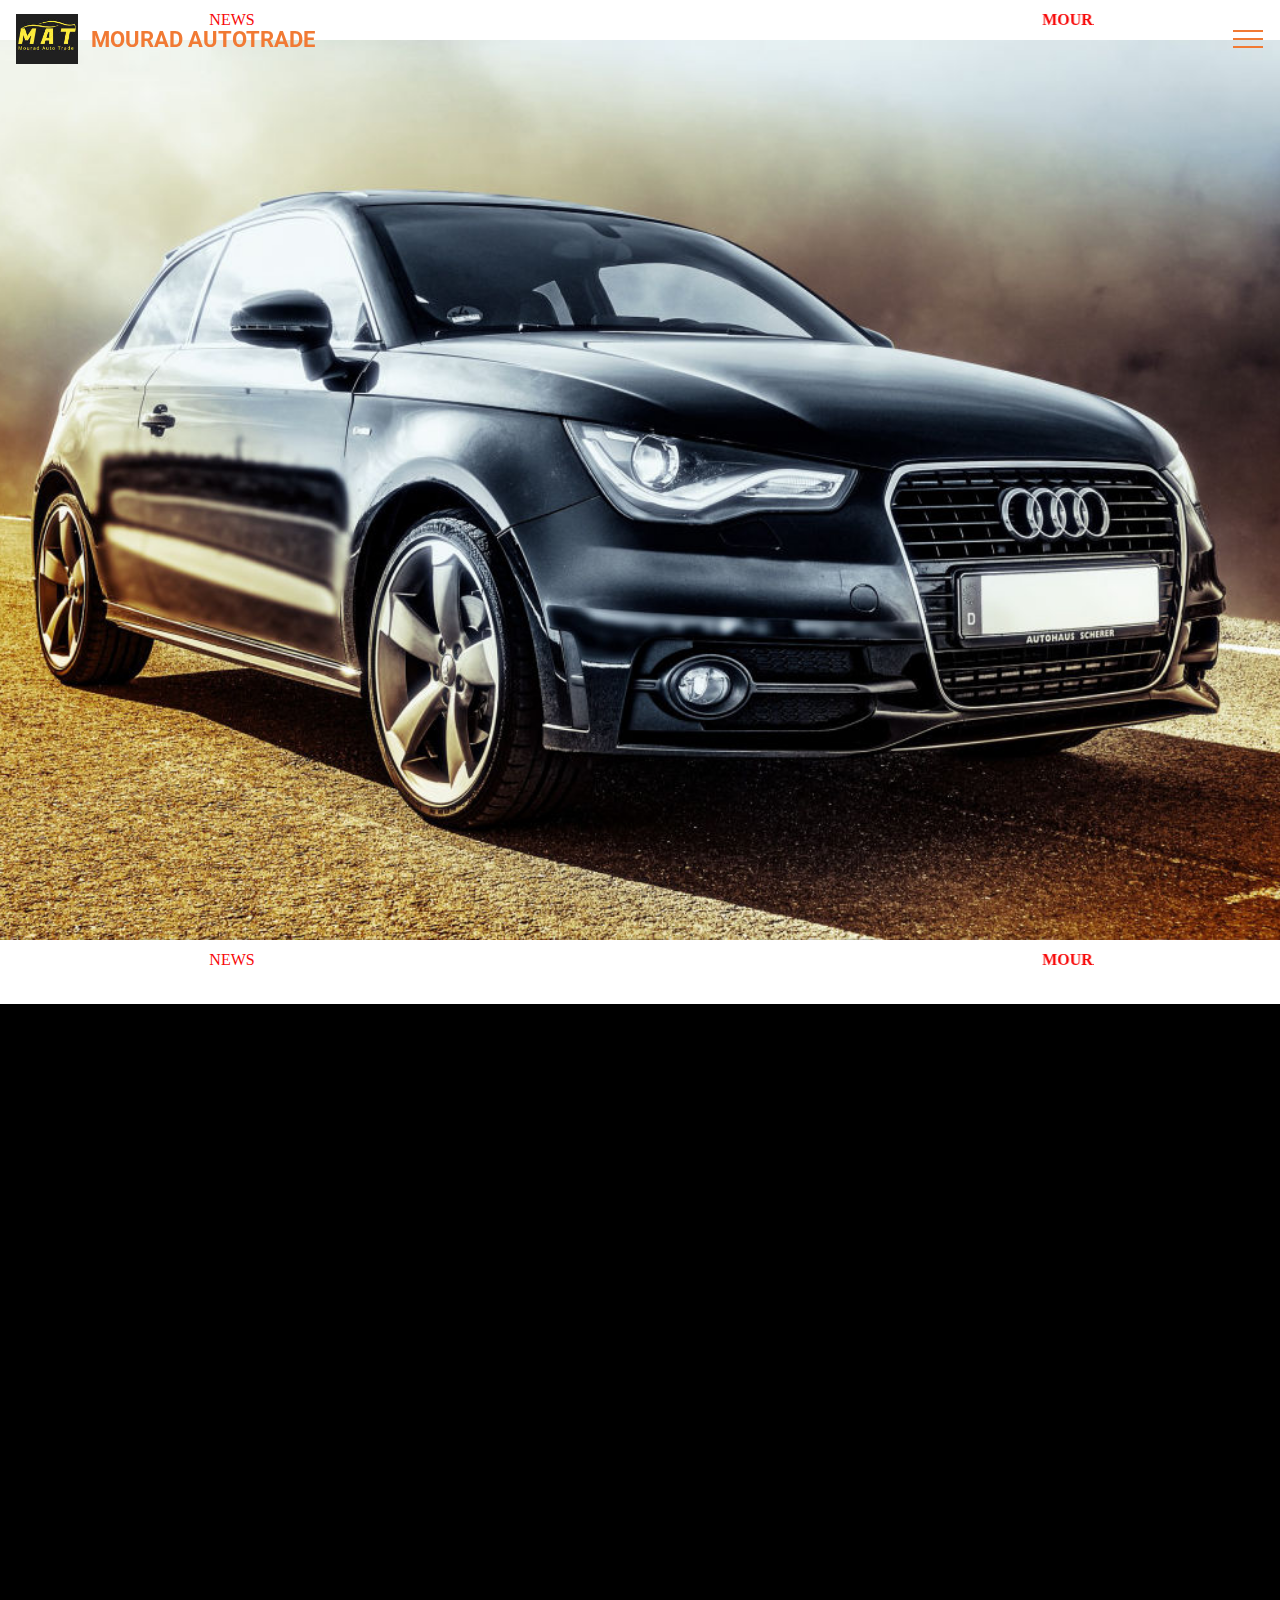
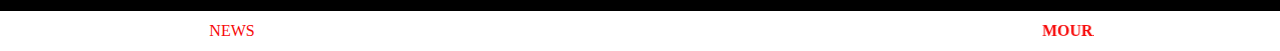
==== commit 23ad27a0: "create github pages" ====
--- a/index.html
+++ b/index.html
@@ -124,7 +124,7 @@
 <section class="slider1 cid-ttpBgDWlLX mbr-fullscreen" id="slider1-v">
     
 
-    <div class="carousel slide carousel-fade" id="ttpCVOc0DB" data-ride="carousel" data-interval="5000">
+    <div class="carousel slide carousel-fade" id="ttpEgr8sFD" data-ride="carousel" data-interval="5000">
         <div class="carousel-inner">
             
             <div class="carousel-item slider-image item active">
